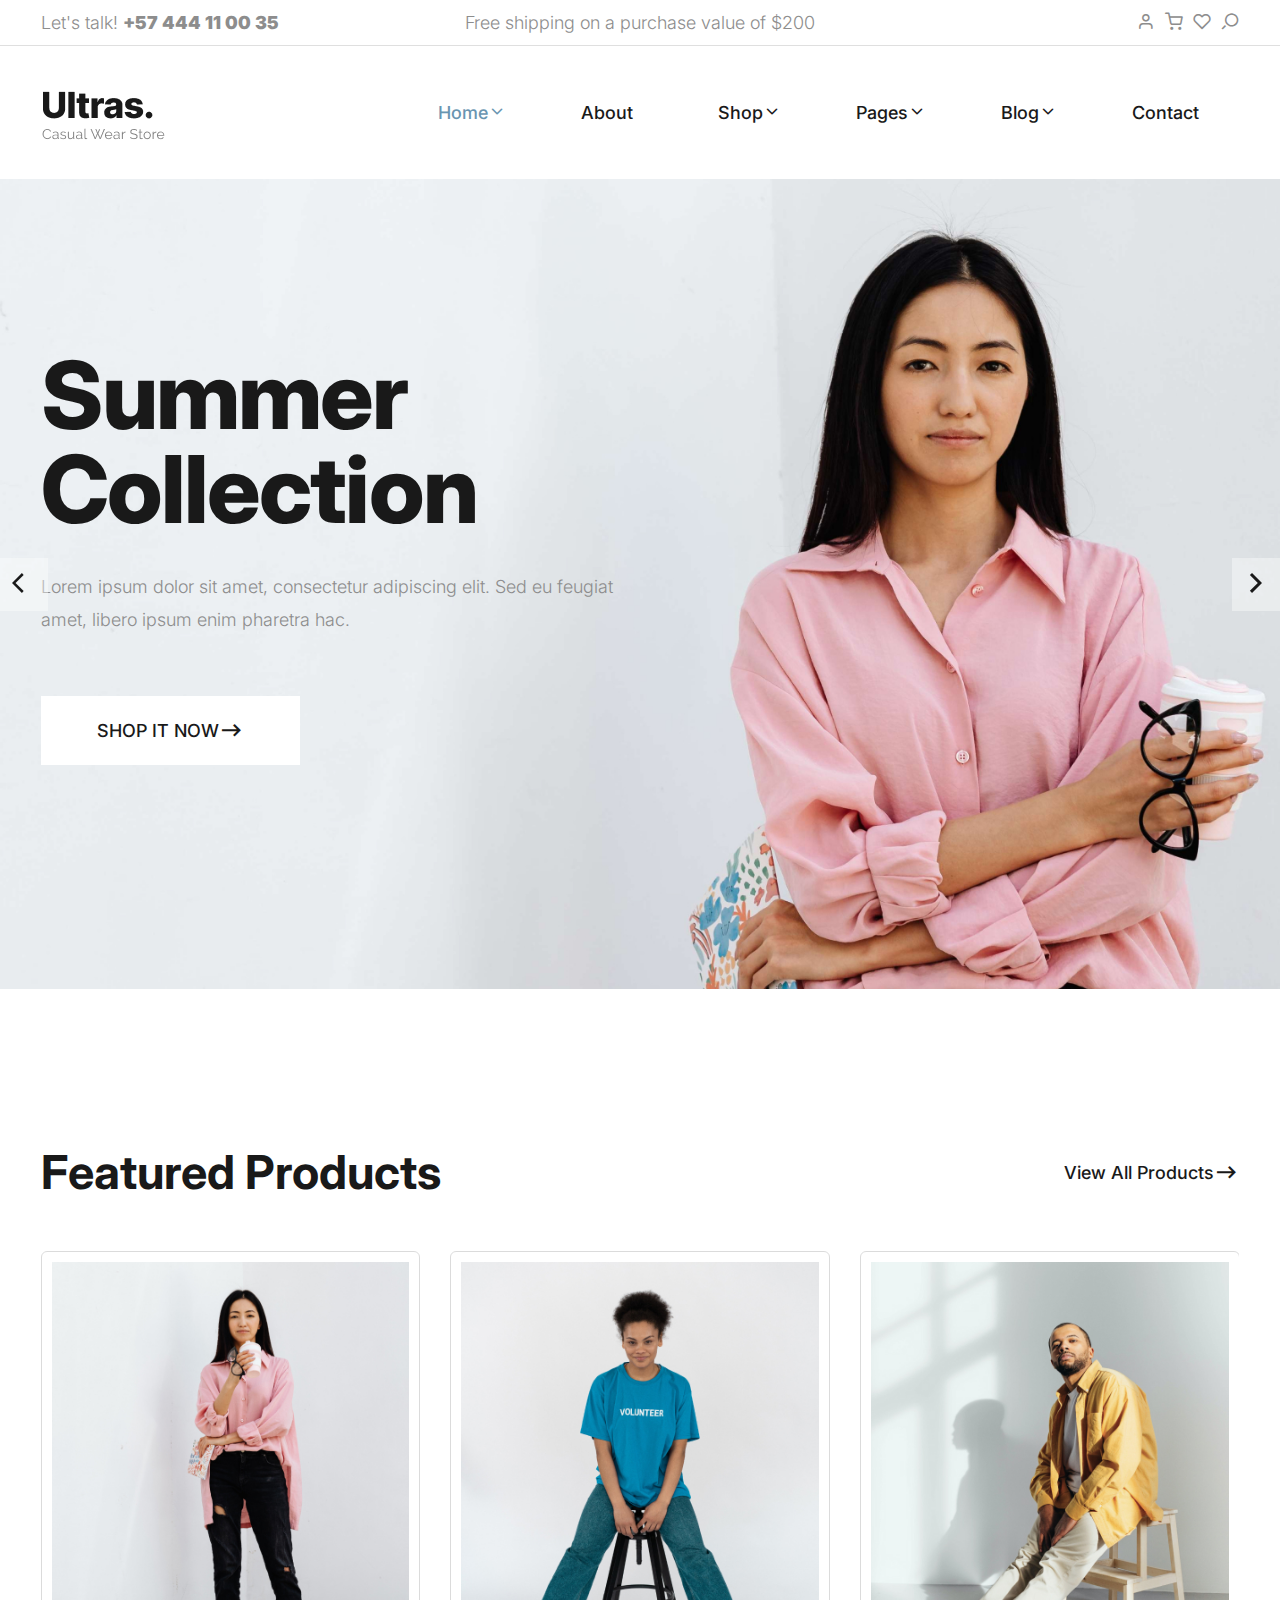
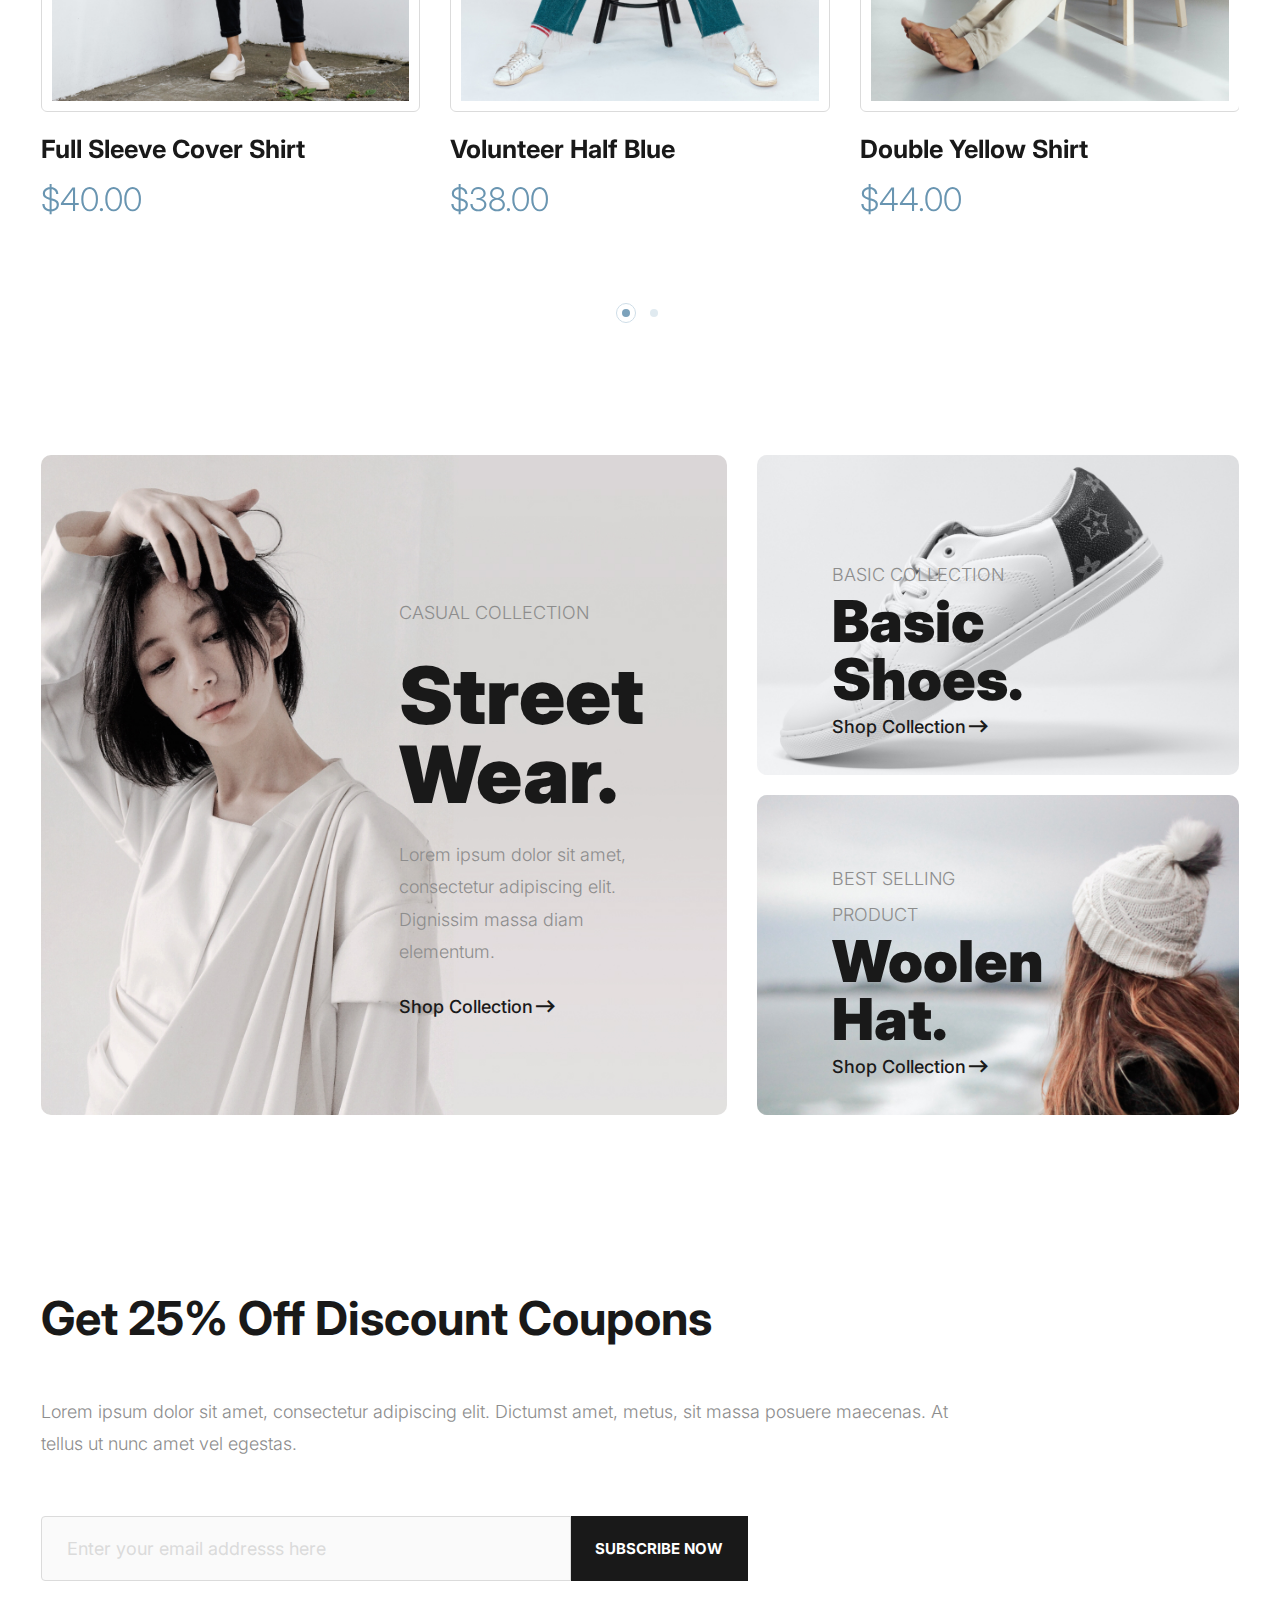
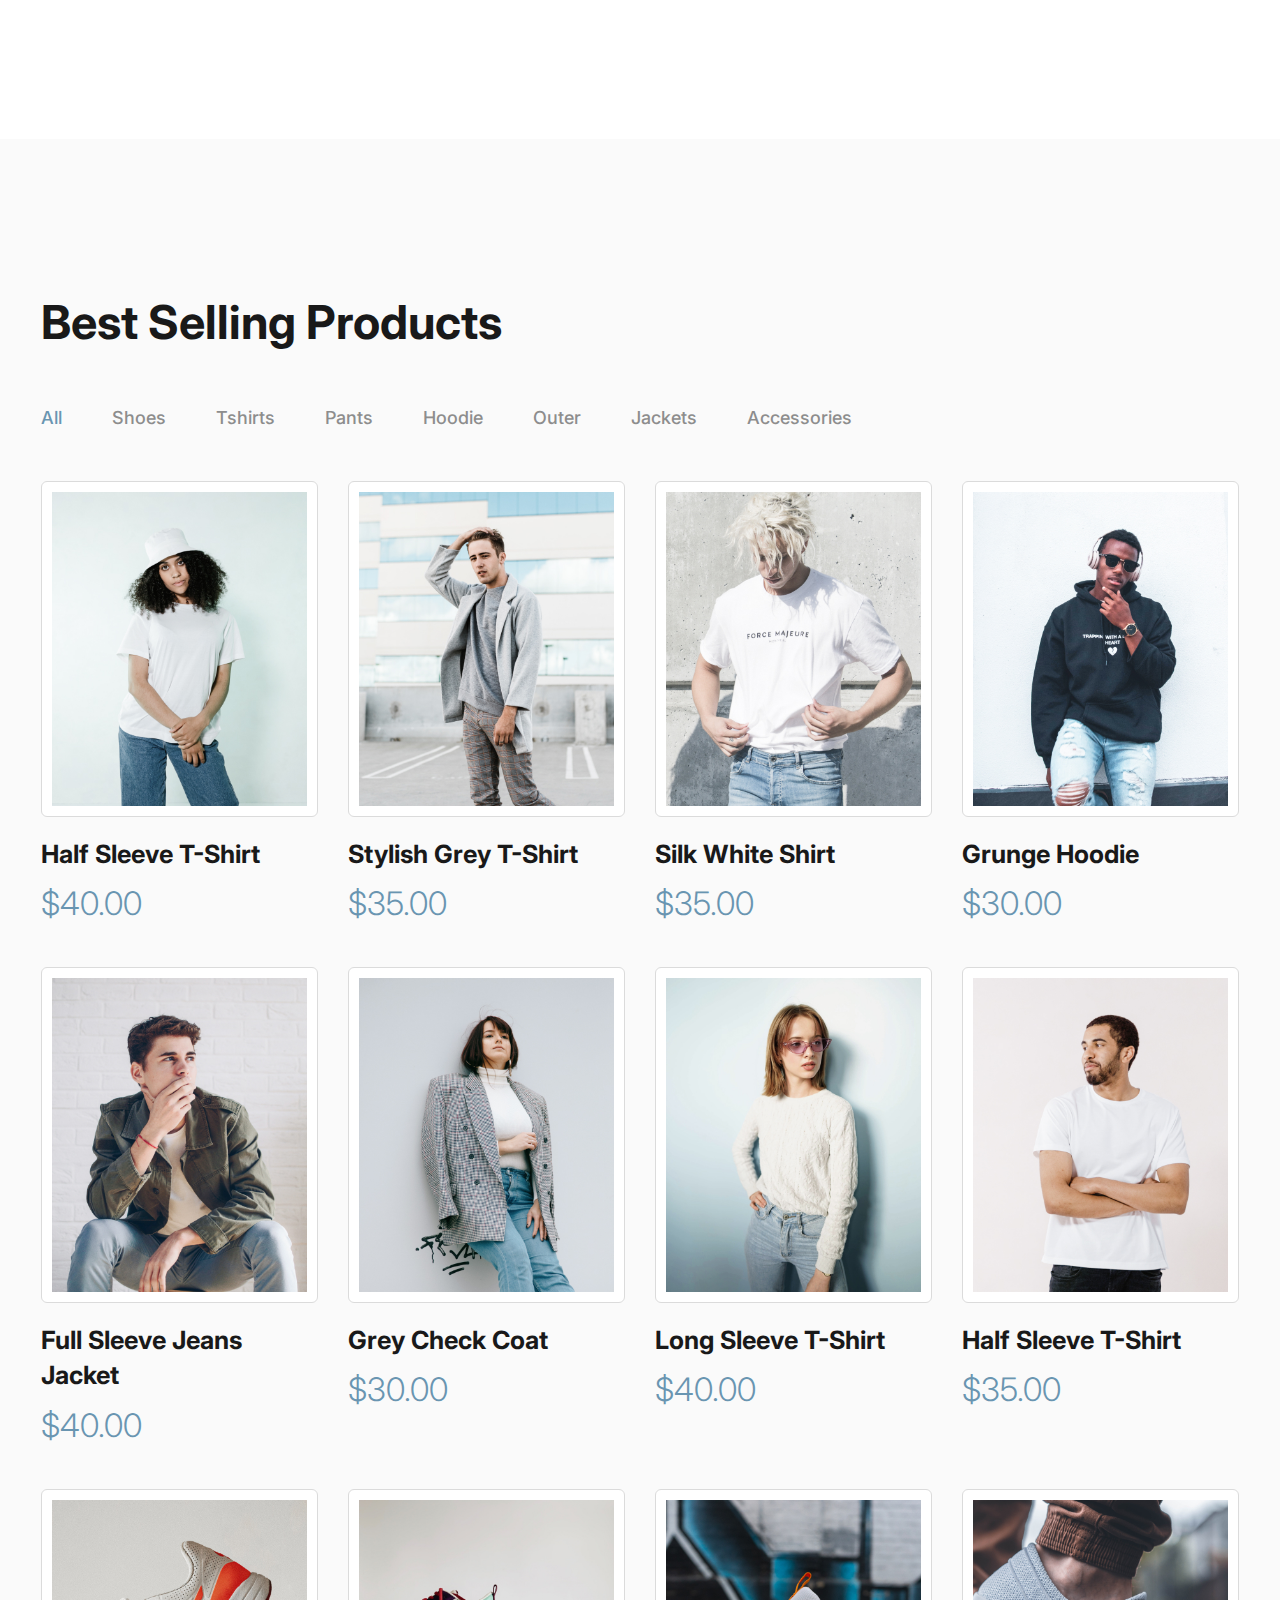
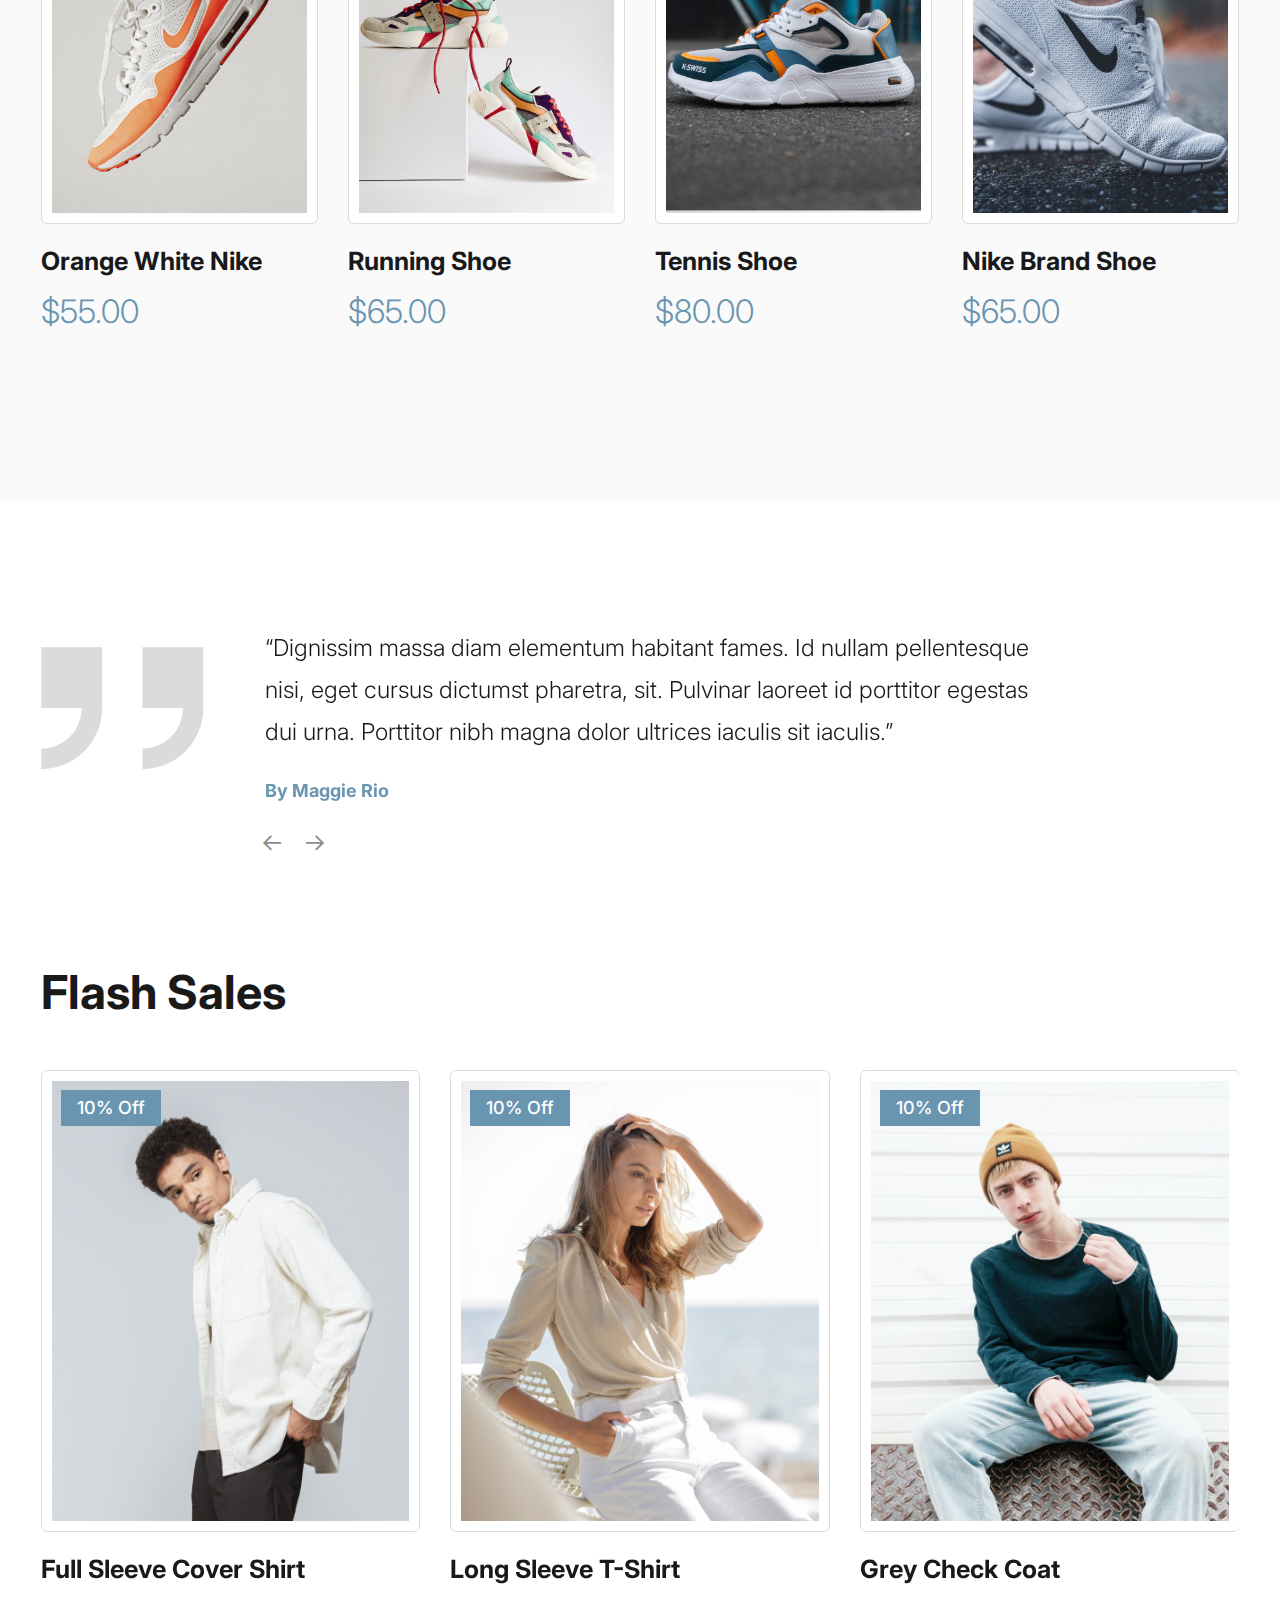
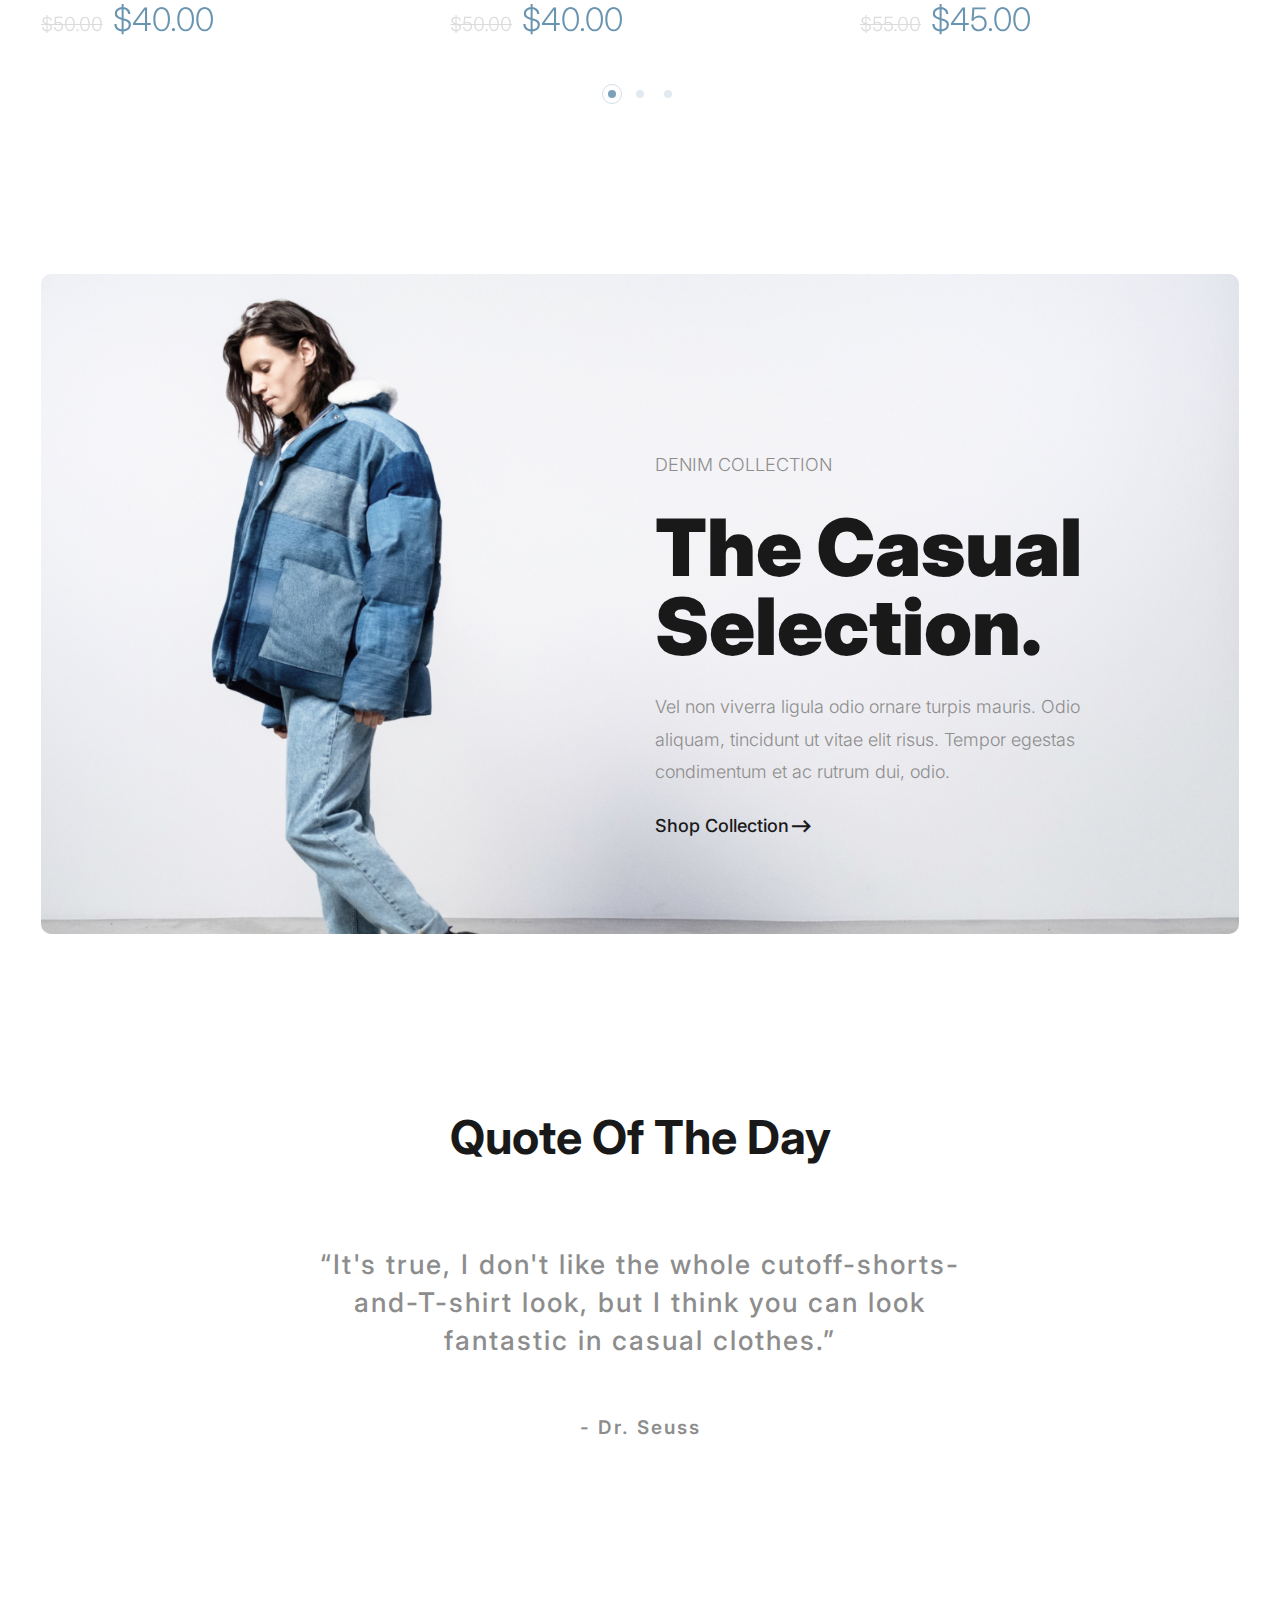
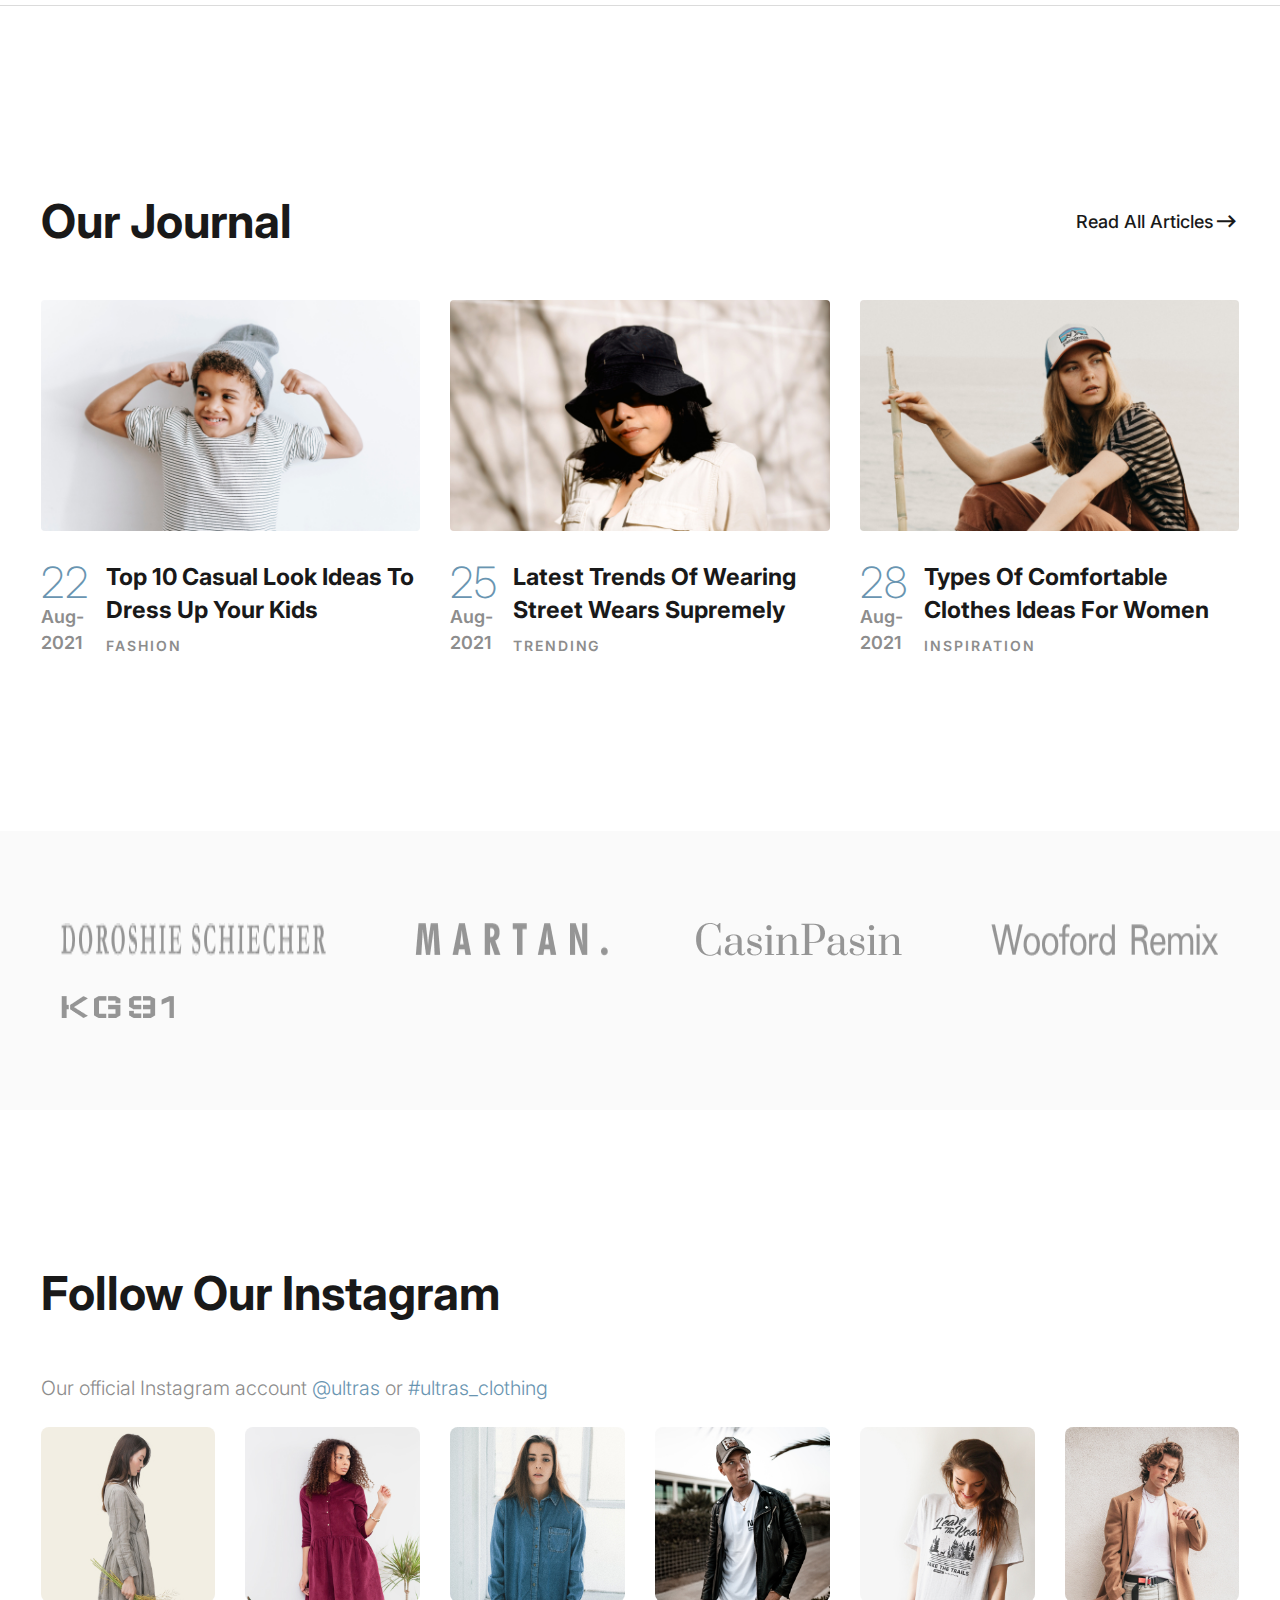
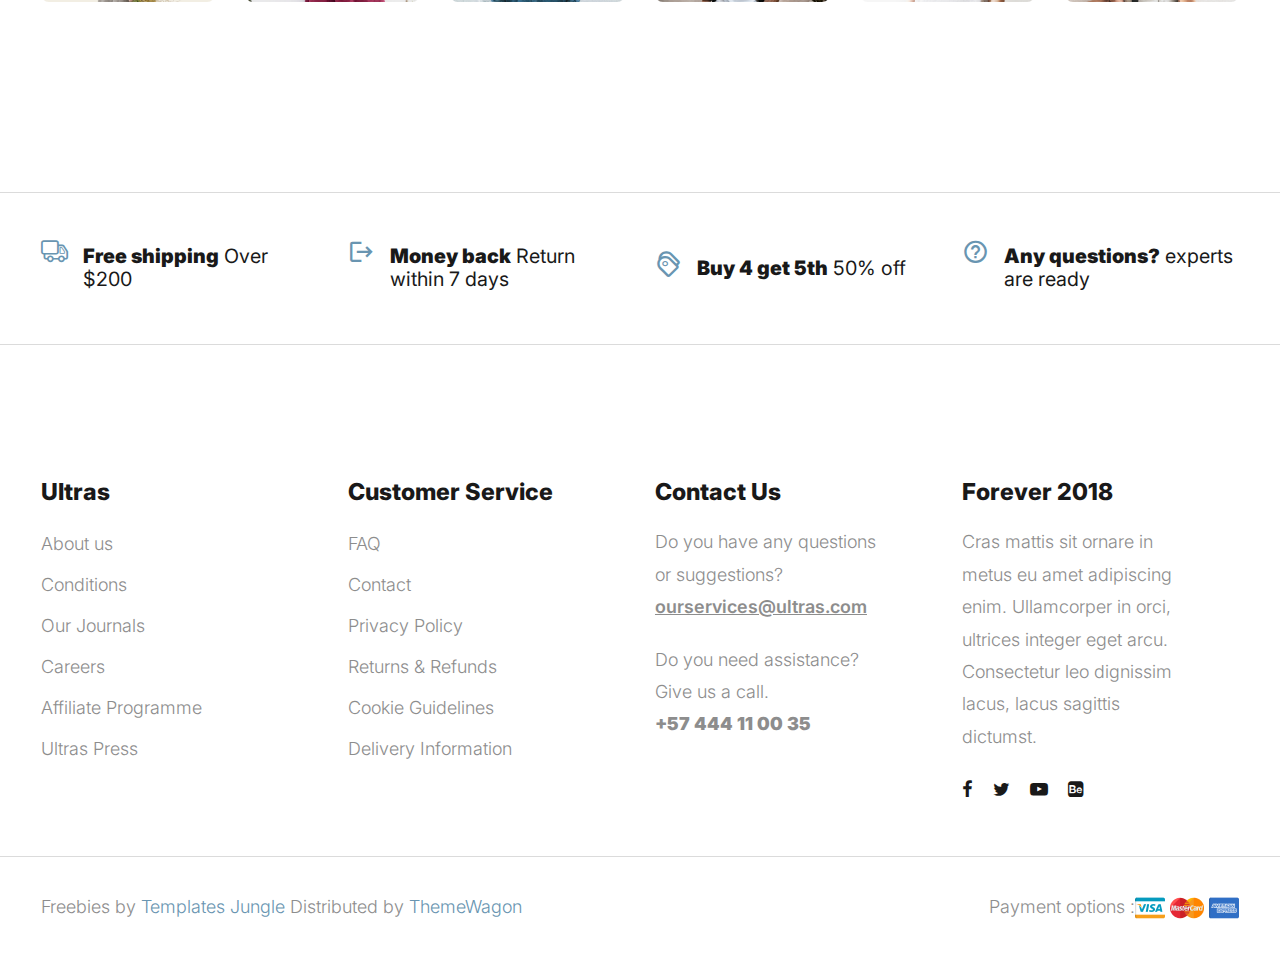
==== index.html @ 8cc61145 "initial repo" ====
<!DOCTYPE html>
<html lang="en">
  <head>
    <title>Ultras - Clothing Store eCommerce Store HTML Website Template</title>
    <meta charset="utf-8">
    <meta http-equiv="X-UA-Compatible" content="IE=edge">
    <meta name="viewport" content="width=device-width, initial-scale=1.0">
    <meta name="format-detection" content="telephone=no">
    <meta name="apple-mobile-web-app-capable" content="yes">
    <meta name="author" content="">
    <meta name="keywords" content="">
    <meta name="description" content="">
    <link rel="stylesheet" type="text/css" href="css/normalize.css">
    <link rel="stylesheet" type="text/css" href="icomoon/icomoon.css">
    <link rel="stylesheet" type="text/css" media="all" href="https://maxcdn.bootstrapcdn.com/font-awesome/4.7.0/css/font-awesome.min.css">
    <link rel="stylesheet" type="text/css" href="css/vendor.css">
    <link rel="stylesheet" type="text/css" href="style.css">
    <link rel="preconnect" href="https://fonts.googleapis.com">
    <link rel="preconnect" href="https://fonts.gstatic.com" crossorigin>
    <link href="https://fonts.googleapis.com/css2?family=Inter:wght@100;200;300;400;500;600;700;800;900&display=swap" rel="stylesheet">
    <!-- script
    ================================================== -->
    <script src="js/modernizr.js"></script>
  </head>
  <body>

    <div class="preloader-wrapper">
      <div class="preloader">
      </div>
    </div>

    <div class="search-popup">
      <div class="search-popup-container">

        <form role="search" method="get" class="search-form" action="">
          <input type="search" id="search-form" class="search-field" placeholder="Type and press enter" value="" name="s" />
          <button type="submit" class="search-submit"><a href="#"><i class="icon icon-search"></i></a></button>
        </form>

        <h5 class="cat-list-title">Browse Categories</h5>
        
        <ul class="cat-list">
          <li class="cat-list-item">
            <a href="shop.html" title="Men Jackets">Men Jackets</a>
          </li>
          <li class="cat-list-item">
            <a href="shop.html" title="Fashion">Fashion</a>
          </li>
          <li class="cat-list-item">
            <a href="shop.html" title="Casual Wears">Casual Wears</a>
          </li>
          <li class="cat-list-item">
            <a href="shop.html" title="Women">Women</a>
          </li>
          <li class="cat-list-item">
            <a href="shop.html" title="Trending">Trending</a>
          </li>
          <li class="cat-list-item">
            <a href="shop.html" title="Hoodie">Hoodie</a>
          </li>
          <li class="cat-list-item">
            <a href="shop.html" title="Kids">Kids</a>
          </li>
        </ul>
      </div>
    </div>
    <header id="header">
      <div id="header-wrap">
        <nav class="secondary-nav border-bottom">
          <div class="container">
            <div class="row d-flex align-items-center">
              <div class="col-md-4 header-contact">
                <p>Let's talk! <strong>+57 444 11 00 35</strong>
                </p>
              </div>
              <div class="col-md-4 shipping-purchase text-center">
                <p>Free shipping on a purchase value of $200</p>
              </div>
              <div class="col-md-4 col-sm-12 user-items">
                <ul class="d-flex justify-content-end list-unstyled">
                  <li>
                    <a href="login.html">
                      <i class="icon icon-user"></i>
                    </a>
                  </li>
                  <li>
                    <a href="cart.html">
                      <i class="icon icon-shopping-cart"></i>
                    </a>
                  </li>
                  <li>
                    <a href="wishlist.html">
                      <i class="icon icon-heart"></i>
                    </a>
                  </li>
                  <li class="user-items search-item pe-3">
                    <a href="#" class="search-button">
                      <i class="icon icon-search"></i>
                    </a>
                  </li>
                </ul>
              </div>
            </div>
          </div>
        </nav>
        <nav class="primary-nav padding-small">
          <div class="container">
            <div class="row d-flex align-items-center">
              <div class="col-lg-2 col-md-2">
                <div class="main-logo">
                  <a href="index.html">
                    <img src="images/main-logo.png" alt="logo">
                  </a>
                </div>
              </div>
              <div class="col-lg-10 col-md-10">
                <div class="navbar">

                  <div id="main-nav" class="stellarnav d-flex justify-content-end right">
                    <ul class="menu-list">

                      <li class="menu-item has-sub">
                        <a href="index.html" class="item-anchor active d-flex align-item-center" data-effect="Home">Home<i class="icon icon-chevron-down"></i></a>
                        <ul class="submenu">
                          <li><a href="index.html" class="item-anchor active">Home</a></li>
                          <li><a href="home2.html" class="item-anchor">Home v2<span class="text-primary"> (PRO)</span></a></li>
                        </ul>
                      </li>

                      <li><a href="about.html" class="item-anchor" data-effect="About">About</a></li>

                      <li class="menu-item has-sub">
                        <a href="shop.html" class="item-anchor d-flex align-item-center" data-effect="Shop">Shop<i class="icon icon-chevron-down"></i></a>
                        <ul class="submenu">
                          <li><a href="shop.html" class="item-anchor">Shop</a></li>
                          <li><a href="shop-slider.html" class="item-anchor">Shop slider<span class="text-primary"> (PRO)</span></a></li>
                          <li><a href="shop-grid.html" class="item-anchor">Shop grid<span class="text-primary"> (PRO)</span></a></li>
                          <li><a href="shop-list.html" class="item-anchor">Shop list<span class="text-primary"> (PRO)</span></a></li>
                          <li><a href="single-product.html" class="item-anchor">Single product<span class="text-primary"> (PRO)</span></a></li>
                          <li><a href="cart.html" class="item-anchor">Cart<span class="text-primary"> (PRO)</span></a></li>
                          <li><a href="wishlist.html" class="item-anchor">Wishlist<span class="text-primary"> (PRO)</span></a></li>
                          <li><a href="checkout.html" class="item-anchor">Checkout<span class="text-primary"> (PRO)</span></a></li>
                        </ul>
                      </li>

                      <li class="menu-item has-sub">
                        <a href="#" class="item-anchor d-flex align-item-center" data-effect="Pages">Pages<i class="icon icon-chevron-down"></i></a>
                        <ul class="submenu">
                          <li><a href="coming-soon.html" class="item-anchor">Coming soon<span class="text-primary"> (PRO)</span></a></li>
                          <li><a href="login.html" class="item-anchor">Login<span class="text-primary"> (PRO)</span></a></li>
                          <li><a href="faqs.html" class="item-anchor">FAQs<span class="text-primary"> (PRO)</span></a></li>
                          <li><a href="styles.html" class="item-anchor">Styles</a></li>
                          <li><a href="thank-you.html" class="item-anchor">Thankyou</a></li>
                          <li><a href="error.html" class="item-anchor">Error page<span class="text-primary"> (PRO)</span></a></li>
                        </ul>
                      </li>

                      <li class="menu-item has-sub">
                        <a href="blog.html" class="item-anchor d-flex align-item-center" data-effect="Blog">Blog<i class="icon icon-chevron-down"></i></a>
                        <ul class="submenu">
                          <li><a href="blog.html" class="item-anchor">Blog</a></li>
                          <li><a href="blog-sidebar.html" class="item-anchor">Blog with sidebar<span class="text-primary"> (PRO)</span></a></li>
                          <li><a href="blog-masonry.html" class="item-anchor">Blog masonry<span class="text-primary"> (PRO)</span></a></li>
                          <li><a href="single-post.html" class="item-anchor">Single post</a></li>
                        </ul>
                      </li>

                      <li><a href="contact.html" class="item-anchor" data-effect="Contact">Contact</a></li>

                    </ul>
                  </div>

                </div>
              </div>
            </div>
          </div>
        </nav>
      </div>
    </header>

    <section id="billboard" class="overflow-hidden">

      <button class="button-prev">
        <i class="icon icon-chevron-left"></i>
      </button>
      <button class="button-next">
        <i class="icon icon-chevron-right"></i>
      </button>
      <div class="swiper main-swiper">
        <div class="swiper-wrapper">
          <div class="swiper-slide" style="background-image: url('images/banner1.jpg');background-repeat: no-repeat;background-size: cover;background-position: center;">
            <div class="banner-content">
              <div class="container">
                <div class="row">
                  <div class="col-md-6">
                    <h2 class="banner-title">Summer Collection</h2>
                    <p>Lorem ipsum dolor sit amet, consectetur adipiscing elit. Sed eu feugiat amet, libero ipsum enim pharetra hac.</p>
                    <div class="btn-wrap">
                      <a href="shop.html" class="btn btn-light btn-medium d-flex align-items-center" tabindex="0">Shop it now <i class="icon icon-arrow-io"></i>
                      </a>
                    </div>
                  </div>
                </div>
              </div>
            </div>
          </div>
          <div class="swiper-slide" style="background-image: url('images/banner2.jpg');background-repeat: no-repeat;background-size: cover;background-position: center;">
            <div class="banner-content">
              <div class="container">
                <div class="row">
                  <div class="col-md-6">
                    <h2 class="banner-title">Casual Collection</h2>
                    <p>Lorem ipsum dolor sit amet, consectetur adipiscing elit. Sed eu feugiat amet, libero ipsum enim pharetra hac.</p>
                    <div class="btn-wrap">
                      <a href="shop.html" class="btn btn-light btn-light-arrow btn-medium d-flex align-items-center" tabindex="0">Shop it now <i class="icon icon-arrow-io"></i>
                      </a>
                    </div>
                  </div>
                </div>
              </div>
            </div>
          </div>
        </div>
      </div>
    </section>

    <section id="featured-products" class="product-store padding-large">
      <div class="container">
        <div class="section-header d-flex flex-wrap align-items-center justify-content-between">
          <h2 class="section-title">Featured Products</h2>            
          <div class="btn-wrap">
            <a href="shop.html" class="d-flex align-items-center">View all products <i class="icon icon icon-arrow-io"></i></a>
          </div>            
        </div>
        <div class="swiper product-swiper overflow-hidden">
          <div class="swiper-wrapper">
            <div class="swiper-slide">
              <div class="product-item">
                <div class="image-holder">
                  <img src="images/product-item1.jpg" alt="Books" class="product-image">
                </div>
                <div class="cart-concern">
                  <div class="cart-button d-flex justify-content-between align-items-center">
                    <button type="button" class="btn-wrap cart-link d-flex align-items-center">add to cart <i class="icon icon-arrow-io"></i>
                    </button>
                    <button type="button" class="view-btn tooltip
                        d-flex">
                      <i class="icon icon-screen-full"></i>
                      <span class="tooltip-text">Quick view</span>
                    </button>
                    <button type="button" class="wishlist-btn">
                      <i class="icon icon-heart"></i>
                    </button>
                  </div>
                </div>
                <div class="product-detail">
                  <h3 class="product-title">
                    <a href="single-product.html">Full sleeve cover shirt</a>
                  </h3>
                  <span class="item-price text-primary">$40.00</span>
                </div>
              </div>
            </div>
            <div class="swiper-slide">
              <div class="product-item">
                <div class="image-holder">
                  <img src="images/product-item2.jpg" alt="Books" class="product-image">
                </div>
                <div class="cart-concern">
                  <div class="cart-button d-flex justify-content-between align-items-center">
                    <button type="button" class="btn-wrap cart-link d-flex align-items-center">add to cart <i class="icon icon-arrow-io"></i>
                    </button>
                    <button type="button" class="view-btn tooltip
                        d-flex">
                      <i class="icon icon-screen-full"></i>
                      <span class="tooltip-text">Quick view</span>
                    </button>
                    <button type="button" class="wishlist-btn">
                      <i class="icon icon-heart"></i>
                    </button>
                  </div>
                </div>
                <div class="product-detail">
                  <h3 class="product-title">
                    <a href="single-product.html">Volunteer Half blue</a>
                  </h3>
                  <span class="item-price text-primary">$38.00</span>
                </div>
              </div>
            </div>
            <div class="swiper-slide">
              <div class="product-item">
                <div class="image-holder">
                  <img src="images/product-item3.jpg" alt="Books" class="product-image">
                </div>
                <div class="cart-concern">
                  <div class="cart-button d-flex justify-content-between align-items-center">
                    <button type="button" class="btn-wrap cart-link d-flex align-items-center">add to cart <i class="icon icon-arrow-io"></i>
                    </button>
                    <button type="button" class="view-btn tooltip
                        d-flex">
                      <i class="icon icon-screen-full"></i>
                      <span class="tooltip-text">Quick view</span>
                    </button>
                    <button type="button" class="wishlist-btn">
                      <i class="icon icon-heart"></i>
                    </button>
                  </div>
                </div>
                <div class="product-detail">
                  <h3 class="product-title">
                    <a href="single-product.html">Double yellow shirt</a>
                  </h3>
                  <span class="item-price text-primary">$44.00</span>
                </div>
              </div>
            </div>
            <div class="swiper-slide">
              <div class="product-item">
                <div class="image-holder">
                  <img src="images/product-item4.jpg" alt="Books" class="product-image">
                </div>
                <div class="cart-concern">
                  <div class="cart-button d-flex justify-content-between align-items-center">
                    <button type="button" class="btn-wrap cart-link d-flex align-items-center">add to cart <i class="icon icon-arrow-io"></i>
                    </button>
                    <button type="button" class="view-btn tooltip
                        d-flex">
                      <i class="icon icon-screen-full"></i>
                      <span class="tooltip-text">Quick view</span>
                    </button>
                    <button type="button" class="wishlist-btn">
                      <i class="icon icon-heart"></i>
                    </button>
                  </div>
                </div>
                <div class="product-detail">
                  <h3 class="product-title">
                    <a href="single-product.html">Long belly grey pant</a>
                  </h3>
                  <span class="item-price text-primary">$33.00</span>
                </div>
              </div>
            </div>
          </div>
        </div>
        <div class="swiper-pagination"></div>
      </div>
    </section>

    <section id="latest-collection">
      <div class="container">
        <div class="product-collection row">
          <div class="col-lg-7 col-md-12 left-content">
            <div class="collection-item">
              <div class="products-thumb">
                <img src="images/collection-item1.jpg" alt="collection item" class="large-image image-rounded">
              </div>
              <div class="col-lg-6 col-md-6 col-sm-6 product-entry">
                <div class="categories">casual collection</div>
                <h3 class="item-title">street wear.</h3>
                <p>Lorem ipsum dolor sit amet, consectetur adipiscing elit. Dignissim massa diam elementum.</p>
                <div class="btn-wrap">
                  <a href="shop.html" class="d-flex align-items-center">shop collection <i class="icon icon-arrow-io"></i>
                  </a>
                </div>
              </div>
            </div>
          </div>
          <div class="col-lg-5 col-md-12 right-content flex-wrap">
            <div class="collection-item top-item">
              <div class="products-thumb">
                <img src="images/collection-item2.jpg" alt="collection item" class="small-image image-rounded">
              </div>
              <div class="col-md-6 product-entry">
                <div class="categories">Basic Collection</div>
                <h3 class="item-title">Basic shoes.</h3>
                <div class="btn-wrap">
                  <a href="shop.html" class="d-flex align-items-center">shop collection <i class="icon icon-arrow-io"></i>
                  </a>
                </div>
              </div>
            </div>
            <div class="collection-item bottom-item">
              <div class="products-thumb">
                <img src="images/collection-item3.jpg" alt="collection item" class="small-image image-rounded">
              </div>
              <div class="col-md-6 product-entry">
                <div class="categories">Best Selling Product</div>
                <h3 class="item-title">woolen hat.</h3>
                <div class="btn-wrap">
                  <a href="shop.html" class="d-flex align-items-center">shop collection <i class="icon icon-arrow-io"></i>
                  </a>
                </div>
              </div>
            </div>
          </div>
        </div>
      </div>
    </section>

    <section id="subscribe" class="padding-large">
      <div class="container">
        <div class="row">
          <div class="block-text col-md-6">
            <div class="section-header">
              <h2 class="section-title">Get 25% off Discount Coupons</h2>
            </div>
            <p>Lorem ipsum dolor sit amet, consectetur adipiscing elit. Dictumst amet, metus, sit massa posuere maecenas. At tellus ut nunc amet vel egestas.</p>
          </div>
          <div class="subscribe-content col-md-6">
            <form id="form" class="d-flex justify-content-between">
              <input type="text" name="email" placeholder="Enter your email addresss here">
              <button class="btn btn-dark">Subscribe Now</button>
            </form>
          </div>
        </div>
      </div>
    </section>

    <section id="selling-products" class="product-store bg-light-grey padding-large">
      <div class="container">
        <div class="section-header">
          <h2 class="section-title">Best selling products</h2>
        </div>
        <ul class="tabs list-unstyled">
          <li data-tab-target="#all" class="active tab">All</li>
          <li data-tab-target="#shoes" class="tab">Shoes</li>
          <li data-tab-target="#tshirts" class="tab">Tshirts</li>
          <li data-tab-target="#pants" class="tab">Pants</li>
          <li data-tab-target="#hoodie" class="tab">Hoodie</li>
          <li data-tab-target="#outer" class="tab">Outer</li>
          <li data-tab-target="#jackets" class="tab">Jackets</li>
          <li data-tab-target="#accessories" class="tab">Accessories</li>
        </ul>
        <div class="tab-content">
          <div id="all" data-tab-content class="active">
            <div class="row d-flex flex-wrap">
              <div class="product-item col-lg-3 col-md-6 col-sm-6">
                <div class="image-holder">
                  <img src="images/selling-products1.jpg" alt="Books" class="product-image">
                </div>
                <div class="cart-concern">
                  <div class="cart-button d-flex justify-content-between align-items-center">
                    <button type="button" class="btn-wrap cart-link d-flex align-items-center">add to cart <i class="icon icon-arrow-io"></i>
                    </button>
                    <button type="button" class="view-btn tooltip
                        d-flex">
                      <i class="icon icon-screen-full"></i>
                      <span class="tooltip-text">Quick view</span>
                    </button>
                    <button type="button" class="wishlist-btn">
                      <i class="icon icon-heart"></i>
                    </button>
                  </div>
                </div>
                <div class="product-detail">
                  <h3 class="product-title">
                    <a href="single-product.html">Half sleeve T-shirt</a>
                  </h3>
                  <div class="item-price text-primary">$40.00</div>
                </div>
              </div>
              <div class="product-item col-lg-3 col-md-6 col-sm-6">
                <div class="image-holder">
                  <img src="images/selling-products2.jpg" alt="Books" class="product-image">
                </div>
                <div class="cart-concern">
                  <div class="cart-button d-flex justify-content-between align-items-center">
                    <button type="button" class="btn-wrap cart-link d-flex align-items-center">add to cart <i class="icon icon-arrow-io"></i>
                    </button>
                    <button type="button" class="view-btn tooltip
                        d-flex">
                      <i class="icon icon-screen-full"></i>
                      <span class="tooltip-text">Quick view</span>
                    </button>
                    <button type="button" class="wishlist-btn">
                      <i class="icon icon-heart"></i>
                    </button>
                  </div>
                </div>
                <div class="product-detail">
                  <h3 class="product-title">
                    <a href="single-product.html">Stylish Grey T-shirt</a>
                  </h3>
                  <div class="item-price text-primary">$35.00</div>
                </div>
              </div>
              <div class="product-item col-lg-3 col-md-6 col-sm-6">
                <div class="image-holder">
                  <img src="images/selling-products3.jpg" alt="Books" class="product-image">
                </div>
                <div class="cart-concern">
                  <div class="cart-button d-flex justify-content-between align-items-center">
                    <button type="button" class="btn-wrap cart-link d-flex align-items-center">add to cart <i class="icon icon-arrow-io"></i>
                    </button>
                    <button type="button" class="view-btn tooltip
                        d-flex">
                      <i class="icon icon-screen-full"></i>
                      <span class="tooltip-text">Quick view</span>
                    </button>
                    <button type="button" class="wishlist-btn">
                      <i class="icon icon-heart"></i>
                    </button>
                  </div>
                </div>
                <div class="product-detail">
                  <h3 class="product-title">
                    <a href="single-product.html">Silk White Shirt</a>
                  </h3>
                  <div class="item-price text-primary">$35.00</div>
                </div>
              </div>
              <div class="product-item col-lg-3 col-md-6 col-sm-6">
                <div class="image-holder">
                  <img src="images/selling-products4.jpg" alt="Books" class="product-image">
                </div>
                <div class="cart-concern">
                  <div class="cart-button d-flex justify-content-between align-items-center">
                    <button type="button" class="btn-wrap cart-link d-flex align-items-center">add to cart <i class="icon icon-arrow-io"></i>
                    </button>
                    <button type="button" class="view-btn tooltip
                        d-flex">
                      <i class="icon icon-screen-full"></i>
                      <span class="tooltip-text">Quick view</span>
                    </button>
                    <button type="button" class="wishlist-btn">
                      <i class="icon icon-heart"></i>
                    </button>
                  </div>
                </div>
                <div class="product-detail">
                  <h3 class="product-title">
                    <a href="single-product.html">Grunge Hoodie</a>
                  </h3>
                  <div class="item-price text-primary">$30.00</div>
                </div>
              </div>
              <div class="product-item col-lg-3 col-md-6 col-sm-6">
                <div class="image-holder">
                  <img src="images/selling-products5.jpg" alt="Books" class="product-image">
                </div>
                <div class="cart-concern">
                  <div class="cart-button d-flex justify-content-between align-items-center">
                    <button type="button" class="btn-wrap cart-link d-flex align-items-center">add to cart <i class="icon icon-arrow-io"></i>
                    </button>
                    <button type="button" class="view-btn tooltip
                        d-flex">
                      <i class="icon icon-screen-full"></i>
                      <span class="tooltip-text">Quick view</span>
                    </button>
                    <button type="button" class="wishlist-btn">
                      <i class="icon icon-heart"></i>
                    </button>
                  </div>
                </div>
                <div class="product-detail">
                  <h3 class="product-title">
                    <a href="single-product.html">Full sleeve Jeans jacket</a>
                  </h3>
                  <div class="item-price text-primary">$40.00</div>
                </div>
              </div>
              <div class="product-item col-lg-3 col-md-6 col-sm-6">
                <div class="image-holder">
                  <img src="images/selling-products6.jpg" alt="Books" class="product-image">
                </div>
                <div class="cart-concern">
                  <div class="cart-button d-flex justify-content-between align-items-center">
                    <button type="button" class="btn-wrap cart-link d-flex align-items-center">add to cart <i class="icon icon-arrow-io"></i>
                    </button>
                    <button type="button" class="view-btn tooltip
                        d-flex">
                      <i class="icon icon-screen-full"></i>
                      <span class="tooltip-text">Quick view</span>
                    </button>
                    <button type="button" class="wishlist-btn">
                      <i class="icon icon-heart"></i>
                    </button>
                  </div>
                </div>
                <div class="product-detail">
                  <h3 class="product-title">
                    <a href="single-product.html">Grey Check Coat</a>
                  </h3>
                  <div class="item-price text-primary">$30.00</div>
                </div>
              </div>
              <div class="product-item col-lg-3 col-md-6 col-sm-6">
                <div class="image-holder">
                  <img src="images/selling-products7.jpg" alt="Books" class="product-image">
                </div>
                <div class="cart-concern">
                  <div class="cart-button d-flex justify-content-between align-items-center">
                    <button type="button" class="btn-wrap cart-link d-flex align-items-center">add to cart <i class="icon icon-arrow-io"></i>
                    </button>
                    <button type="button" class="view-btn tooltip
                        d-flex">
                      <i class="icon icon-screen-full"></i>
                      <span class="tooltip-text">Quick view</span>
                    </button>
                    <button type="button" class="wishlist-btn">
                      <i class="icon icon-heart"></i>
                    </button>
                  </div>
                </div>
                <div class="product-detail">
                  <h3 class="product-title">
                    <a href="single-product.html">Long Sleeve T-shirt</a>
                  </h3>
                  <div class="item-price text-primary">$40.00</div>
                </div>
              </div>
              <div class="product-item col-lg-3 col-md-6 col-sm-6">
                <div class="image-holder">
                  <img src="images/selling-products8.jpg" alt="Books" class="product-image">
                </div>
                <div class="cart-concern">
                  <div class="cart-button d-flex justify-content-between align-items-center">
                    <button type="button" class="btn-wrap cart-link d-flex align-items-center">add to cart <i class="icon icon-arrow-io"></i>
                    </button>
                    <button type="button" class="view-btn tooltip
                        d-flex">
                      <i class="icon icon-screen-full"></i>
                      <span class="tooltip-text">Quick view</span>
                    </button>
                    <button type="button" class="wishlist-btn">
                      <i class="icon icon-heart"></i>
                    </button>
                  </div>
                </div>
                <div class="product-detail">
                  <h3 class="product-title">
                    <a href="single-product.html">Half Sleeve T-shirt</a>
                  </h3>
                  <div class="item-price text-primary">$35.00</div>
                </div>
              </div>
              <div class="product-item col-lg-3 col-md-6 col-sm-6">
                <div class="image-holder">
                  <img src="images/selling-products13.jpg" alt="Books" class="product-image">
                </div>
                <div class="cart-concern">
                  <div class="cart-button d-flex justify-content-between align-items-center">
                    <button type="button" class="btn-wrap cart-link d-flex align-items-center">add to cart <i class="icon icon-arrow-io"></i>
                    </button>
                    <button type="button" class="view-btn tooltip
                        d-flex">
                      <i class="icon icon-screen-full"></i>
                      <span class="tooltip-text">Quick view</span>
                    </button>
                    <button type="button" class="wishlist-btn">
                      <i class="icon icon-heart"></i>
                    </button>
                  </div>
                </div>
                <div class="product-detail">
                  <h3 class="product-title">
                    <a href="single-product.html">Orange white Nike</a>
                  </h3>
                  <div class="item-price text-primary">$55.00</div>
                </div>
              </div>
              <div class="product-item col-lg-3 col-md-6 col-sm-6">
                <div class="image-holder">
                  <img src="images/selling-products14.jpg" alt="Books" class="product-image">
                </div>
                <div class="cart-concern">
                  <div class="cart-button d-flex justify-content-between align-items-center">
                    <button type="button" class="btn-wrap cart-link d-flex align-items-center">add to cart <i class="icon icon-arrow-io"></i>
                    </button>
                    <button type="button" class="view-btn tooltip
                        d-flex">
                      <i class="icon icon-screen-full"></i>
                      <span class="tooltip-text">Quick view</span>
                    </button>
                    <button type="button" class="wishlist-btn">
                      <i class="icon icon-heart"></i>
                    </button>
                  </div>
                </div>
                <div class="product-detail">
                  <h3 class="product-title">
                    <a href="single-product.html">Running Shoe</a>
                  </h3>
                  <div class="item-price text-primary">$65.00</div>
                </div>
              </div>
              <div class="product-item col-lg-3 col-md-6 col-sm-6">
                <div class="image-holder">
                  <img src="images/selling-products15.jpg" alt="Books" class="product-image">
                </div>
                <div class="cart-concern">
                  <div class="cart-button d-flex justify-content-between align-items-center">
                    <button type="button" class="btn-wrap cart-link d-flex align-items-center">add to cart <i class="icon icon-arrow-io"></i>
                    </button>
                    <button type="button" class="view-btn tooltip
                        d-flex">
                      <i class="icon icon-screen-full"></i>
                      <span class="tooltip-text">Quick view</span>
                    </button>
                    <button type="button" class="wishlist-btn">
                      <i class="icon icon-heart"></i>
                    </button>
                  </div>
                </div>
                <div class="product-detail">
                  <h3 class="product-title">
                    <a href="single-product.html">Tennis Shoe</a>
                  </h3>
                  <div class="item-price text-primary">$80.00</div>
                </div>
              </div>
              <div class="product-item col-lg-3 col-md-6 col-sm-6">
                <div class="image-holder">
                  <img src="images/selling-products16.jpg" alt="Books" class="product-image">
                </div>
                <div class="cart-concern">
                  <div class="cart-button d-flex justify-content-between align-items-center">
                    <button type="button" class="btn-wrap cart-link d-flex align-items-center">add to cart <i class="icon icon-arrow-io"></i>
                    </button>
                    <button type="button" class="view-btn tooltip
                        d-flex">
                      <i class="icon icon-screen-full"></i>
                      <span class="tooltip-text">Quick view</span>
                    </button>
                    <button type="button" class="wishlist-btn">
                      <i class="icon icon-heart"></i>
                    </button>
                  </div>
                </div>
                <div class="product-detail">
                  <h3 class="product-title">
                    <a href="single-product.html">Nike Brand Shoe</a>
                  </h3>
                  <div class="item-price text-primary">$65.00</div>
                </div>
              </div>
            </div>
          </div>
          <div id="shoes" data-tab-content>
            <div class="row d-flex flex-wrap">
              <div class="product-item col-lg-3 col-md-6 col-sm-6">
                <div class="image-holder">
                  <img src="images/selling-products13.jpg" alt="Books" class="product-image">
                </div>
                <div class="cart-concern">
                  <div class="cart-button d-flex justify-content-between align-items-center">
                    <button type="button" class="btn-wrap cart-link d-flex align-items-center">add to cart <i class="icon icon-arrow-io"></i>
                    </button>
                    <button type="button" class="view-btn tooltip
                        d-flex">
                      <i class="icon icon-screen-full"></i>
                      <span class="tooltip-text">Quick view</span>
                    </button>
                    <button type="button" class="wishlist-btn">
                      <i class="icon icon-heart"></i>
                    </button>
                  </div>
                </div>
                <div class="product-detail">
                  <h3 class="product-title">
                    <a href="single-product.html">Orange white Nike</a>
                  </h3>
                  <div class="item-price text-primary">$55.00</div>
                </div>
              </div>
              <div class="product-item col-lg-3 col-md-6 col-sm-6">
                <div class="image-holder">
                  <img src="images/selling-products14.jpg" alt="Books" class="product-image">
                </div>
                <div class="cart-concern">
                  <div class="cart-button d-flex justify-content-between align-items-center">
                    <button type="button" class="btn-wrap cart-link d-flex align-items-center">add to cart <i class="icon icon-arrow-io"></i>
                    </button>
                    <button type="button" class="view-btn tooltip
                        d-flex">
                      <i class="icon icon-screen-full"></i>
                      <span class="tooltip-text">Quick view</span>
                    </button>
                    <button type="button" class="wishlist-btn">
                      <i class="icon icon-heart"></i>
                    </button>
                  </div>
                </div>
                <div class="product-detail">
                  <h3 class="product-title">
                    <a href="single-product.html">Running Shoe</a>
                  </h3>
                  <div class="item-price text-primary">$65.00</div>
                </div>
              </div>
              <div class="product-item col-lg-3 col-md-6 col-sm-6">
                <div class="image-holder">
                  <img src="images/selling-products15.jpg" alt="Books" class="product-image">
                </div>
                <div class="cart-concern">
                  <div class="cart-button d-flex justify-content-between align-items-center">
                    <button type="button" class="btn-wrap cart-link d-flex align-items-center">add to cart <i class="icon icon-arrow-io"></i>
                    </button>
                    <button type="button" class="view-btn tooltip
                        d-flex">
                      <i class="icon icon-screen-full"></i>
                      <span class="tooltip-text">Quick view</span>
                    </button>
                    <button type="button" class="wishlist-btn">
                      <i class="icon icon-heart"></i>
                    </button>
                  </div>
                </div>
                <div class="product-detail">
                  <h3 class="product-title">
                    <a href="single-product.html">Tennis Shoe</a>
                  </h3>
                  <div class="item-price text-primary">$80.00</div>
                </div>
              </div>
              <div class="product-item col-lg-3 col-md-6 col-sm-6">
                <div class="image-holder">
                  <img src="images/selling-products16.jpg" alt="Books" class="product-image">
                </div>
                <div class="cart-concern">
                  <div class="cart-button d-flex justify-content-between align-items-center">
                    <button type="button" class="btn-wrap cart-link d-flex align-items-center">add to cart <i class="icon icon-arrow-io"></i>
                    </button>
                    <button type="button" class="view-btn tooltip
                        d-flex">
                      <i class="icon icon-screen-full"></i>
                      <span class="tooltip-text">Quick view</span>
                    </button>
                    <button type="button" class="wishlist-btn">
                      <i class="icon icon-heart"></i>
                    </button>
                  </div>
                </div>
                <div class="product-detail">
                  <h3 class="product-title">
                    <a href="single-product.html">Nike Brand Shoe</a>
                  </h3>
                  <div class="item-price text-primary">$65.00</div>
                </div>
              </div>
            </div>
          </div>
          <div id="tshirts" data-tab-content>
            <div class="row d-flex flex-wrap">
              <div class="product-item col-lg-3 col-md-6 col-sm-6">
                <div class="image-holder">
                  <img src="images/selling-products3.jpg" alt="Books" class="product-image">
                </div>
                <div class="cart-concern">
                  <div class="cart-button d-flex justify-content-between align-items-center">
                    <button type="button" class="btn-wrap cart-link d-flex align-items-center">add to cart <i class="icon icon-arrow-io"></i>
                    </button>
                    <button type="button" class="view-btn tooltip
                        d-flex">
                      <i class="icon icon-screen-full"></i>
                      <span class="tooltip-text">Quick view</span>
                    </button>
                    <button type="button" class="wishlist-btn">
                      <i class="icon icon-heart"></i>
                    </button>
                  </div>
                </div>
                <div class="product-detail">
                  <h3 class="product-title">
                    <a href="single-product.html">Silk White Shirt</a>
                  </h3>
                  <div class="item-price text-primary">$35.00</div>
                </div>
              </div>
              <div class="product-item col-lg-3 col-md-6 col-sm-6">
                <div class="image-holder">
                  <img src="images/selling-products8.jpg" alt="Books" class="product-image">
                </div>
                <div class="cart-concern">
                  <div class="cart-button d-flex justify-content-between align-items-center">
                    <button type="button" class="btn-wrap cart-link d-flex align-items-center">add to cart <i class="icon icon-arrow-io"></i>
                    </button>
                    <button type="button" class="view-btn tooltip
                        d-flex">
                      <i class="icon icon-screen-full"></i>
                      <span class="tooltip-text">Quick view</span>
                    </button>
                    <button type="button" class="wishlist-btn">
                      <i class="icon icon-heart"></i>
                    </button>
                  </div>
                </div>
                <div class="product-detail">
                  <h3 class="product-title">
                    <a href="single-product.html">White Half T-shirt</a>
                  </h3>
                  <div class="item-price text-primary">$30.00</div>
                </div>
              </div>
              <div class="product-item col-lg-3 col-md-6 col-sm-6">
                <div class="image-holder">
                  <img src="images/selling-products5.jpg" alt="Books" class="product-image">
                </div>
                <div class="cart-concern">
                  <div class="cart-button d-flex justify-content-between align-items-center">
                    <button type="button" class="btn-wrap cart-link d-flex align-items-center">add to cart <i class="icon icon-arrow-io"></i>
                    </button>
                    <button type="button" class="view-btn tooltip
                        d-flex">
                      <i class="icon icon-screen-full"></i>
                      <span class="tooltip-text">Quick view</span>
                    </button>
                    <button type="button" class="wishlist-btn">
                      <i class="icon icon-heart"></i>
                    </button>
                  </div>
                </div>
                <div class="product-detail">
                  <h3 class="product-title">
                    <a href="single-product.html">Ghee Half T-shirt</a>
                  </h3>
                  <div class="item-price text-primary">$40.00</div>
                </div>
              </div>
              <div class="product-item col-lg-3 col-md-6 col-sm-6">
                <div class="image-holder">
                  <img src="images/selling-products7.jpg" alt="Books" class="product-image">
                </div>
                <div class="cart-concern">
                  <div class="cart-button d-flex justify-content-between align-items-center">
                    <button type="button" class="btn-wrap cart-link d-flex align-items-center">add to cart <i class="icon icon-arrow-io"></i>
                    </button>
                    <button type="button" class="view-btn tooltip
                        d-flex">
                      <i class="icon icon-screen-full"></i>
                      <span class="tooltip-text">Quick view</span>
                    </button>
                    <button type="button" class="wishlist-btn">
                      <i class="icon icon-heart"></i>
                    </button>
                  </div>
                </div>
                <div class="product-detail">
                  <h3 class="product-title">
                    <a href="single-product.html">Long Sleeve T-shirt</a>
                  </h3>
                  <div class="item-price text-primary">$40.00</div>
                </div>
              </div>
            </div>
          </div>
          <div id="pants" data-tab-content>
            <div class="row d-flex flex-wrap">
              <div class="product-item col-lg-3 col-md-6 col-sm-6">
                <div class="image-holder">
                  <img src="images/selling-products1.jpg" alt="Books" class="product-image">
                </div>
                <div class="cart-concern">
                  <div class="cart-button d-flex justify-content-between align-items-center">
                    <button type="button" class="btn-wrap cart-link d-flex align-items-center">add to cart <i class="icon icon-arrow-io"></i>
                    </button>
                    <button type="button" class="view-btn tooltip
                        d-flex">
                      <i class="icon icon-screen-full"></i>
                      <span class="tooltip-text">Quick view</span>
                    </button>
                    <button type="button" class="wishlist-btn">
                      <i class="icon icon-heart"></i>
                    </button>
                  </div>
                </div>
                <div class="product-detail">
                  <h3 class="product-title">
                    <a href="single-product.html">Half sleeve T-shirt</a>
                  </h3>
                  <div class="item-price text-primary">$40.00</div>
                </div>
              </div>
              <div class="product-item col-lg-3 col-md-6 col-sm-6">
                <div class="image-holder">
                  <img src="images/selling-products4.jpg" alt="Books" class="product-image">
                </div>
                <div class="cart-concern">
                  <div class="cart-button d-flex justify-content-between align-items-center">
                    <button type="button" class="btn-wrap cart-link d-flex align-items-center">add to cart <i class="icon icon-arrow-io"></i>
                    </button>
                    <button type="button" class="view-btn tooltip
                        d-flex">
                      <i class="icon icon-screen-full"></i>
                      <span class="tooltip-text">Quick view</span>
                    </button>
                    <button type="button" class="wishlist-btn">
                      <i class="icon icon-heart"></i>
                    </button>
                  </div>
                </div>
                <div class="product-detail">
                  <h3 class="product-title">
                    <a href="single-product.html">Grunge Hoodie</a>
                  </h3>
                  <div class="item-price text-primary">$30.00</div>
                </div>
              </div>
              <div class="product-item col-lg-3 col-md-6 col-sm-6">
                <div class="image-holder">
                  <img src="images/selling-products7.jpg" alt="Books" class="product-image">
                </div>
                <div class="cart-concern">
                  <div class="cart-button d-flex justify-content-between align-items-center">
                    <button type="button" class="btn-wrap cart-link d-flex align-items-center">add to cart <i class="icon icon-arrow-io"></i>
                    </button>
                    <button type="button" class="view-btn tooltip
                        d-flex">
                      <i class="icon icon-screen-full"></i>
                      <span class="tooltip-text">Quick view</span>
                    </button>
                    <button type="button" class="wishlist-btn">
                      <i class="icon icon-heart"></i>
                    </button>
                  </div>
                </div>
                <div class="product-detail">
                  <h3 class="product-title">
                    <a href="single-product.html">Long Sleeve T-shirt</a>
                  </h3>
                  <div class="item-price text-primary">$40.00</div>
                </div>
              </div>
              <div class="product-item col-lg-3 col-md-6 col-sm-6">
                <div class="image-holder">
                  <img src="images/selling-products2.jpg" alt="Books" class="product-image">
                </div>
                <div class="cart-concern">
                  <div class="cart-button d-flex justify-content-between align-items-center">
                    <button type="button" class="btn-wrap cart-link d-flex align-items-center">add to cart <i class="icon icon-arrow-io"></i>
                    </button>
                    <button type="button" class="view-btn tooltip
                        d-flex">
                      <i class="icon icon-screen-full"></i>
                      <span class="tooltip-text">Quick view</span>
                    </button>
                    <button type="button" class="wishlist-btn">
                      <i class="icon icon-heart"></i>
                    </button>
                  </div>
                </div>
                <div class="product-detail">
                  <h3 class="product-title">
                    <a href="single-product.html">Stylish Grey Pant</a>
                  </h3>
                  <div class="item-price text-primary">$40.00</div>
                </div>
              </div>
            </div>
          </div>
          <div id="hoodie" data-tab-content>
            <div class="row d-flex flex-wrap">
              <div class="product-item col-lg-3 col-md-6 col-sm-6">
                <div class="image-holder">
                  <img src="images/selling-products17.jpg" alt="Books" class="product-image">
                </div>
                <div class="cart-concern">
                  <div class="cart-button d-flex justify-content-between align-items-center">
                    <button type="button" class="btn-wrap cart-link d-flex align-items-center">add to cart <i class="icon icon-arrow-io"></i>
                    </button>
                    <button type="button" class="view-btn tooltip
                        d-flex">
                      <i class="icon icon-screen-full"></i>
                      <span class="tooltip-text">Quick view</span>
                    </button>
                    <button type="button" class="wishlist-btn">
                      <i class="icon icon-heart"></i>
                    </button>
                  </div>
                </div>
                <div class="product-detail">
                  <h3 class="product-title">
                    <a href="single-product.html">White Hoodie</a>
                  </h3>
                  <div class="item-price text-primary">$40.00</div>
                </div>
              </div>
              <div class="product-item col-lg-3 col-md-6 col-sm-6">
                <div class="image-holder">
                  <img src="images/selling-products4.jpg" alt="Books" class="product-image">
                </div>
                <div class="cart-concern">
                  <div class="cart-button d-flex justify-content-between align-items-center">
                    <button type="button" class="btn-wrap cart-link d-flex align-items-center">add to cart <i class="icon icon-arrow-io"></i>
                    </button>
                    <button type="button" class="view-btn tooltip
                        d-flex">
                      <i class="icon icon-screen-full"></i>
                      <span class="tooltip-text">Quick view</span>
                    </button>
                    <button type="button" class="wishlist-btn">
                      <i class="icon icon-heart"></i>
                    </button>
                  </div>
                </div>
                <div class="product-detail">
                  <h3 class="product-title">
                    <a href="single-product.html">Navy Blue Hoodie</a>
                  </h3>
                  <div class="item-price text-primary">$45.00</div>
                </div>
              </div>
              <div class="product-item col-lg-3 col-md-6 col-sm-6">
                <div class="image-holder">
                  <img src="images/selling-products18.jpg" alt="Books" class="product-image">
                </div>
                <div class="cart-concern">
                  <div class="cart-button d-flex justify-content-between align-items-center">
                    <button type="button" class="btn-wrap cart-link d-flex align-items-center">add to cart <i class="icon icon-arrow-io"></i>
                    </button>
                    <button type="button" class="view-btn tooltip
                        d-flex">
                      <i class="icon icon-screen-full"></i>
                      <span class="tooltip-text">Quick view</span>
                    </button>
                    <button type="button" class="wishlist-btn">
                      <i class="icon icon-heart"></i>
                    </button>
                  </div>
                </div>
                <div class="product-detail">
                  <h3 class="product-title">
                    <a href="single-product.html">Dark Green Hoodie</a>
                  </h3>
                  <div class="item-price text-primary">$35.00</div>
                </div>
              </div>
            </div>
          </div>
          <div id="outer" data-tab-content>
            <div class="row d-flex flex-wrap">
              <div class="product-item col-lg-3 col-md-6 col-sm-6">
                <div class="image-holder">
                  <img src="images/selling-products3.jpg" alt="Books" class="product-image">
                </div>
                <div class="cart-concern">
                  <div class="cart-button d-flex justify-content-between align-items-center">
                    <button type="button" class="btn-wrap cart-link d-flex align-items-center">add to cart <i class="icon icon-arrow-io"></i>
                    </button>
                    <button type="button" class="view-btn tooltip
                        d-flex">
                      <i class="icon icon-screen-full"></i>
                      <span class="tooltip-text">Quick view</span>
                    </button>
                    <button type="button" class="wishlist-btn">
                      <i class="icon icon-heart"></i>
                    </button>
                  </div>
                </div>
                <div class="product-detail">
                  <h3 class="product-title">
                    <a href="single-product.html">Silk White Shirt</a>
                  </h3>
                  <div class="item-price text-primary">$ 35.00</div>
                </div>
              </div>
              <div class="product-item col-lg-3 col-md-6 col-sm-6">
                <div class="image-holder">
                  <img src="images/selling-products4.jpg" alt="Books" class="product-image">
                </div>
                <div class="cart-concern">
                  <div class="cart-button d-flex justify-content-between align-items-center">
                    <button type="button" class="btn-wrap cart-link d-flex align-items-center">add to cart <i class="icon icon-arrow-io"></i>
                    </button>
                    <button type="button" class="view-btn tooltip
                        d-flex">
                      <i class="icon icon-screen-full"></i>
                      <span class="tooltip-text">Quick view</span>
                    </button>
                    <button type="button" class="wishlist-btn">
                      <i class="icon icon-heart"></i>
                    </button>
                  </div>
                </div>
                <div class="product-detail">
                  <h3 class="product-title">
                    <a href="single-product.html">Grunge Hoodie</a>
                  </h3>
                  <div class="item-price text-primary">$ 30.00</div>
                </div>
              </div>
              <div class="product-item col-lg-3 col-md-6 col-sm-6">
                <div class="image-holder">
                  <img src="images/selling-products6.jpg" alt="Books" class="product-image">
                </div>
                <div class="cart-concern">
                  <div class="cart-button d-flex justify-content-between align-items-center">
                    <button type="button" class="btn-wrap cart-link d-flex align-items-center">add to cart <i class="icon icon-arrow-io"></i>
                    </button>
                    <button type="button" class="view-btn tooltip
                        d-flex">
                      <i class="icon icon-screen-full"></i>
                      <span class="tooltip-text">Quick view</span>
                    </button>
                    <button type="button" class="wishlist-btn">
                      <i class="icon icon-heart"></i>
                    </button>
                  </div>
                </div>
                <div class="product-detail">
                  <h3 class="product-title">
                    <a href="single-product.html">Grey Check Coat</a>
                  </h3>
                  <div class="item-price text-primary">$ 30.00</div>
                </div>
              </div>
              <div class="product-item col-lg-3 col-md-6 col-sm-6">
                <div class="image-holder">
                  <img src="images/selling-products7.jpg" alt="Books" class="product-image">
                </div>
                <div class="cart-concern">
                  <div class="cart-button d-flex justify-content-between align-items-center">
                    <button type="button" class="btn-wrap cart-link d-flex align-items-center">add to cart <i class="icon icon-arrow-io"></i>
                    </button>
                    <button type="button" class="view-btn tooltip
                        d-flex">
                      <i class="icon icon-screen-full"></i>
                      <span class="tooltip-text">Quick view</span>
                    </button>
                    <button type="button" class="wishlist-btn">
                      <i class="icon icon-heart"></i>
                    </button>
                  </div>
                </div>
                <div class="product-detail">
                  <h3 class="product-title">
                    <a href="single-product.html">Long Sleeve T-shirt</a>
                  </h3>
                  <div class="item-price text-primary">$ 40.00</div>
                </div>
              </div>
            </div>
          </div>
          <div id="jackets" data-tab-content>
            <div class="row d-flex flex-wrap">
              <div class="product-item col-lg-3 col-md-6 col-sm-6">
                <div class="image-holder">
                  <img src="images/selling-products5.jpg" alt="Books" class="product-image">
                </div>
                <div class="cart-concern">
                  <div class="cart-button d-flex justify-content-between align-items-center">
                    <button type="button" class="btn-wrap cart-link d-flex align-items-center">add to cart <i class="icon icon-arrow-io"></i>
                    </button>
                    <button type="button" class="view-btn tooltip
                        d-flex">
                      <i class="icon icon-screen-full"></i>
                      <span class="tooltip-text">Quick view</span>
                    </button>
                    <button type="button" class="wishlist-btn">
                      <i class="icon icon-heart"></i>
                    </button>
                  </div>
                </div>
                <div class="product-detail">
                  <h3 class="product-title">
                    <a href="single-product.html">Full Sleeve Jeans Jacket</a>
                  </h3>
                  <div class="item-price text-primary">$40.00</div>
                </div>
              </div>
              <div class="product-item col-lg-3 col-md-6 col-sm-6">
                <div class="image-holder">
                  <img src="images/selling-products2.jpg" alt="Books" class="product-image">
                </div>
                <div class="cart-concern">
                  <div class="cart-button d-flex justify-content-between align-items-center">
                    <button type="button" class="btn-wrap cart-link d-flex align-items-center">add to cart <i class="icon icon-arrow-io"></i>
                    </button>
                    <button type="button" class="view-btn tooltip
                        d-flex">
                      <i class="icon icon-screen-full"></i>
                      <span class="tooltip-text">Quick view</span>
                    </button>
                    <button type="button" class="wishlist-btn">
                      <i class="icon icon-heart"></i>
                    </button>
                  </div>
                </div>
                <div class="product-detail">
                  <h3 class="product-title">
                    <a href="single-product.html">Stylish Grey Coat</a>
                  </h3>
                  <div class="item-price text-primary">$35.00</div>
                </div>
              </div>
              <div class="product-item col-lg-3 col-md-6 col-sm-6">
                <div class="image-holder">
                  <img src="images/selling-products6.jpg" alt="Books" class="product-image">
                </div>
                <div class="cart-concern">
                  <div class="cart-button d-flex justify-content-between align-items-center">
                    <button type="button" class="btn-wrap cart-link d-flex align-items-center">add to cart <i class="icon icon-arrow-io"></i>
                    </button>
                    <button type="button" class="view-btn tooltip
                        d-flex">
                      <i class="icon icon-screen-full"></i>
                      <span class="tooltip-text">Quick view</span>
                    </button>
                    <button type="button" class="wishlist-btn">
                      <i class="icon icon-heart"></i>
                    </button>
                  </div>
                </div>
                <div class="product-detail">
                  <h3 class="product-title">
                    <a href="single-product.html">Grey Check Coat</a>
                  </h3>
                  <div class="item-price text-primary">$35.00</div>
                </div>
              </div>
            </div>
          </div>
          <div id="accessories" data-tab-content>
            <div class="row d-flex flex-wrap">
              <div class="product-item col-lg-3 col-md-6 col-sm-6">
                <div class="image-holder">
                  <img src="images/selling-products19.jpg" alt="Books" class="product-image">
                </div>
                <div class="cart-concern">
                  <div class="cart-button d-flex justify-content-between align-items-center">
                    <button type="button" class="btn-wrap cart-link d-flex align-items-center">add to cart <i class="icon icon-arrow-io"></i>
                    </button>
                    <button type="button" class="view-btn tooltip
                        d-flex">
                      <i class="icon icon-screen-full"></i>
                      <span class="tooltip-text">Quick view</span>
                    </button>
                    <button type="button" class="wishlist-btn">
                      <i class="icon icon-heart"></i>
                    </button>
                  </div>
                </div>
                <div class="product-detail">
                  <h3 class="product-title">
                    <a href="single-product.html">Stylish Women Bag</a>
                  </h3>
                  <div class="item-price text-primary">$35.00</div>
                </div>
              </div>
              <div class="product-item col-lg-3 col-md-6 col-sm-6">
                <div class="image-holder">
                  <img src="images/selling-products20.jpg" alt="Books" class="product-image">
                </div>
                <div class="cart-concern">
                  <div class="cart-button d-flex justify-content-between align-items-center">
                    <button type="button" class="btn-wrap cart-link d-flex align-items-center">add to cart <i class="icon icon-arrow-io"></i>
                    </button>
                    <button type="button" class="view-btn tooltip
                        d-flex">
                      <i class="icon icon-screen-full"></i>
                      <span class="tooltip-text">Quick view</span>
                    </button>
                    <button type="button" class="wishlist-btn">
                      <i class="icon icon-heart"></i>
                    </button>
                  </div>
                </div>
                <div class="product-detail">
                  <h3 class="product-title">
                    <a href="single-product.html">Stylish Gadgets</a>
                  </h3>
                  <div class="item-price text-primary">$30.00</div>
                </div>
              </div>
            </div>
          </div>
        </div>
      </div>
    </section>

    <section id="testimonials" class="padding-large no-padding-bottom">
      <div class="container">
        <div class="reviews-content">
          <div class="row d-flex flex-wrap">
            <div class="col-md-2">
              <div class="review-icon">
                <i class="icon icon-right-quote"></i>
              </div>
            </div>
            <div class="col-md-8">
              <div class="swiper testimonial-swiper overflow-hidden">
                <div class="swiper-wrapper">
                  <div class="swiper-slide">
                    <div class="testimonial-detail">
                      <p>“Dignissim massa diam elementum habitant fames. Id nullam pellentesque nisi, eget cursus dictumst pharetra, sit. Pulvinar laoreet id porttitor egestas dui urna. Porttitor nibh magna dolor ultrices iaculis sit iaculis.”</p>
                      <div class="author-detail">
                        <div class="name">By Maggie Rio</div>
                      </div>
                    </div>
                  </div>
                  <div class="swiper-slide">
                    <div class="testimonial-detail">
                      <p>“Dignissim massa diam elementum habitant fames. Id nullam pellentesque nisi, eget cursus dictumst pharetra, sit. Pulvinar laoreet id porttitor egestas dui urna. Porttitor nibh magna dolor ultrices iaculis sit iaculis.”</p>
                      <div class="author-detail">
                        <div class="name">By John Smith</div>
                      </div>
                    </div>
                  </div>
                </div>
              </div>
              <div class="swiper-arrows">
                <button class="prev-button">
                  <i class="icon icon-arrow-left"></i>
                </button>
                <button class="next-button">
                  <i class="icon icon-arrow-right"></i>
                </button>
              </div>
            </div>
          </div>
        </div>
      </div>
    </section>

    <section id="flash-sales" class="product-store padding-large">
      
      <div class="container">
        <div class="section-header">
          <h2 class="section-title">Flash sales</h2>
        </div>
        <div class="swiper product-swiper flash-sales overflow-hidden">

          <div class="swiper-wrapper">
            <div class="swiper-slide">
              <div class="product-item">
                <img src="images/selling-products9.jpg" alt="Books" class="product-image">
                <div class="cart-concern">
                  <div class="cart-button d-flex justify-content-between align-items-center">
                    <button type="button" class="btn-wrap cart-link d-flex align-items-center">add to cart <i class="icon icon-arrow-io"></i>
                    </button>
                    <button type="button" class="view-btn tooltip
                        d-flex">
                      <i class="icon icon-screen-full"></i>
                      <span class="tooltip-text">Quick view</span>
                    </button>
                    <button type="button" class="wishlist-btn">
                      <i class="icon icon-heart"></i>
                    </button>
                  </div>
                </div>
                <div class="discount">10% Off</div>
                <div class="product-detail">
                  <h3 class="product-title">
                    <a href="single-product.html">Full sleeve cover shirt</a>
                  </h3>
                  <div class="item-price text-primary">
                    <del class="prev-price">$50.00</del>$40.00
                  </div>
                </div>
              </div>
            </div>
            <div class="swiper-slide">
              <div class="product-item">
                <img src="images/selling-products10.jpg" alt="Books" class="product-image">
                <div class="cart-concern">
                  <div class="cart-button d-flex justify-content-between align-items-center">
                    <button type="button" class="btn-wrap cart-link d-flex align-items-center">add to cart <i class="icon icon-arrow-io"></i>
                    </button>
                    <button type="button" class="view-btn tooltip
                        d-flex">
                      <i class="icon icon-screen-full"></i>
                      <span class="tooltip-text">Quick view</span>
                    </button>
                    <button type="button" class="wishlist-btn">
                      <i class="icon icon-heart"></i>
                    </button>
                  </div>
                </div>
                <div class="discount">10% Off</div>
                <div class="product-detail">
                  <h3 class="product-title">
                    <a href="single-product.html">Long Sleeve T-shirt</a>
                  </h3>
                  <div class="item-price text-primary">
                    <del class="prev-price">$50.00</del>$40.00
                  </div>
                </div>
              </div>
            </div>
            <div class="swiper-slide">
              <div class="product-item">
                <img src="images/selling-products11.jpg" alt="Books" class="product-image">
                <div class="cart-concern">
                  <div class="cart-button d-flex justify-content-between align-items-center">
                    <button type="button" class="btn-wrap cart-link d-flex align-items-center">add to cart <i class="icon icon-arrow-io"></i>
                    </button>
                    <button type="button" class="view-btn tooltip
                        d-flex">
                      <i class="icon icon-screen-full"></i>
                      <span class="tooltip-text">Quick view</span>
                    </button>
                    <button type="button" class="wishlist-btn">
                      <i class="icon icon-heart"></i>
                    </button>
                  </div>
                </div>
                <div class="discount">10% Off</div>
                <div class="product-detail">
                  <h3 class="product-title">
                    <a href="single-product.html">Grey Check Coat</a>
                  </h3>
                  <div class="item-price text-primary">
                    <del class="prev-price">$55.00</del>$45.00
                  </div>
                </div>
              </div>
            </div>
            <div class="swiper-slide">
              <div class="product-item">
                <img src="images/selling-products12.jpg" alt="Books" class="product-image">
                <div class="cart-concern">
                  <div class="cart-button d-flex justify-content-between align-items-center">
                    <button type="button" class="btn-wrap cart-link d-flex align-items-center">add to cart <i class="icon icon-arrow-io"></i>
                    </button>
                    <button type="button" class="view-btn tooltip
                        d-flex">
                      <i class="icon icon-screen-full"></i>
                      <span class="tooltip-text">Quick view</span>
                    </button>
                    <button type="button" class="wishlist-btn">
                      <i class="icon icon-heart"></i>
                    </button>
                  </div>
                </div>
                <div class="discount">10% Off</div>
                <div class="product-detail">
                  <h3 class="product-title">
                    <a href="single-product.html">Silk White Shirt</a>
                  </h3>
                  <div class="item-price text-primary">
                    <del class="prev-price">$45.00</del>$35.00
                  </div>
                </div>
              </div>
            </div>
            <div class="swiper-slide">
              <div class="product-item">
                <img src="images/selling-products8.jpg" alt="Books" class="product-image">
                <div class="cart-concern">
                  <div class="cart-button d-flex justify-content-between align-items-center">
                    <button type="button" class="btn-wrap cart-link d-flex align-items-center">add to cart <i class="icon icon-arrow-io"></i>
                    </button>
                    <button type="button" class="view-btn tooltip
                        d-flex">
                      <i class="icon icon-screen-full"></i>
                      <span class="tooltip-text">Quick view</span>
                    </button>
                    <button type="button" class="wishlist-btn">
                      <i class="icon icon-heart"></i>
                    </button>
                  </div>
                </div>
                <div class="discount">10% Off</div>
                <div class="product-detail">
                  <h3 class="product-title">
                    <a href="single-product.html">Blue Jeans pant</a>
                  </h3>
                  <div class="item-price text-primary">
                    <del class="prev-price">$45.00</del>$35.00
                  </div>
                </div>
              </div>
            </div>
          </div>
          <div class="swiper-pagination"></div>

        </div>
      </div>
    </section>

    <section class="shoppify-section-banner">
      <div class="container">
        <div class="product-collection">
          <div class="left-content collection-item">
            <div class="products-thumb">
              <img src="images/model.jpg" alt="collection item" class="large-image image-rounded">
            </div>
            <div class="col-lg-6 col-md-6 col-sm-6 product-entry">
              <div class="categories">Denim collection</div>
              <h3 class="item-title">The casual selection.</h3>
              <p>Vel non viverra ligula odio ornare turpis mauris. Odio aliquam, tincidunt ut vitae elit risus. Tempor egestas condimentum et ac rutrum dui, odio.</p>
              <div class="btn-wrap">
                <a href="shop.html" class="d-flex align-items-center">shop collection <i class="icon icon-arrow-io"></i>
                </a>
              </div>
            </div>
          </div>
        </div>        
      </div>
    </section>

    <section id="quotation" class="align-center padding-large">
      <div class="inner-content">
        <h2 class="section-title divider">Quote of the day</h2>
        <blockquote>
          <q>It's true, I don't like the whole cutoff-shorts-and-T-shirt look, but I think you can look fantastic in casual clothes.</q>
          <div class="author-name">- Dr. Seuss</div>
        </blockquote>
      </div>
    </section>

    <hr>
    <section id="latest-blog" class="padding-large">
      <div class="container">
        <div class="section-header d-flex flex-wrap align-items-center justify-content-between">
          <h2 class="section-title">our Journal</h2>
          <div class="btn-wrap align-right">
            <a href="blog.html" class="d-flex align-items-center">Read All Articles <i class="icon icon icon-arrow-io"></i>
            </a>
          </div>
        </div>
        <div class="row d-flex flex-wrap">
          <article class="col-md-4 post-item">
            <div class="image-holder zoom-effect">
              <a href="single-post.html">
                <img src="images/post-img1.jpg" alt="post" class="post-image">
              </a>
            </div>
            <div class="post-content d-flex">
              <div class="meta-date">
                <div class="meta-day text-primary">22</div>
                <div class="meta-month">Aug-2021</div>
              </div>
              <div class="post-header">
                <h3 class="post-title">
                  <a href="single-post.html">top 10 casual look ideas to dress up your kids</a>
                </h3>
                <a href="blog.html" class="blog-categories">Fashion</a>
              </div>
            </div>
          </article>
          <article class="col-md-4 post-item">
            <div class="image-holder zoom-effect">
              <a href="single-post.html">
                <img src="images/post-img2.jpg" alt="post" class="post-image">
              </a>
            </div>
            <div class="post-content d-flex">
              <div class="meta-date">
                <div class="meta-day text-primary">25</div>
                <div class="meta-month">Aug-2021</div>
              </div>
              <div class="post-header">
                <h3 class="post-title">
                  <a href="single-post.html">Latest trends of wearing street wears supremely</a>
                </h3>
                <a href="blog.html" class="blog-categories">Trending</a>
              </div>
            </div>
          </article>
          <article class="col-md-4 post-item">
            <div class="image-holder zoom-effect">
              <a href="single-post.html">
                <img src="images/post-img3.jpg" alt="post" class="post-image">
              </a>
            </div>
            <div class="post-content d-flex">
              <div class="meta-date">
                <div class="meta-day text-primary">28</div>
                <div class="meta-month">Aug-2021</div>
              </div>
              <div class="post-header">
                <h3 class="post-title">
                  <a href="single-post.html">types of comfortable clothes ideas for women</a>
                </h3>
                <a href="blog.html" class="blog-categories">Inspiration</a>
              </div>
            </div>
          </article>
        </div>
      </div>
    </section>

    <section id="brand-collection" class="padding-medium bg-light-grey">
      <div class="container">
        <div class="d-flex flex-wrap justify-content-between">
          <img src="images/brand1.png" alt="phone" class="brand-image">
          <img src="images/brand2.png" alt="phone" class="brand-image">
          <img src="images/brand3.png" alt="phone" class="brand-image">
          <img src="images/brand4.png" alt="phone" class="brand-image">
          <img src="images/brand5.png" alt="phone" class="brand-image">
        </div>
      </div>
    </section>

    <section id="instagram" class="padding-large">
      <div class="container">
        <div class="section-header">
          <h2 class="section-title">Follow our instagram</h2>
        </div>
        <p>Our official Instagram account <a href="#">@ultras</a> or <a href="#">#ultras_clothing</a>
        </p>
        <div class="row d-flex flex-wrap justify-content-between">
          <div class="col-lg-2 col-md-4 col-sm-6">
            <figure class="zoom-effect">
              <img src="images/insta-image1.jpg" alt="instagram" class="insta-image">
              <i class="icon icon-instagram"></i>
            </figure>
          </div>
          <div class="col-lg-2 col-md-4 col-sm-6">
            <figure class="zoom-effect">
              <img src="images/insta-image2.jpg" alt="instagram" class="insta-image">
              <i class="icon icon-instagram"></i>
            </figure>
          </div>
          <div class="col-lg-2 col-md-4 col-sm-6">
            <figure class="zoom-effect">
              <img src="images/insta-image3.jpg" alt="instagram" class="insta-image">
              <i class="icon icon-instagram"></i>
            </figure>
          </div>
          <div class="col-lg-2 col-md-4 col-sm-6">
            <figure class="zoom-effect">
              <img src="images/insta-image4.jpg" alt="instagram" class="insta-image">
              <i class="icon icon-instagram"></i>
            </figure>
          </div>
          <div class="col-lg-2 col-md-4 col-sm-6">
            <figure class="zoom-effect">
              <img src="images/insta-image5.jpg" alt="instagram" class="insta-image">
              <i class="icon icon-instagram"></i>
            </figure>
          </div>
          <div class="col-lg-2 col-md-4 col-sm-6">
            <figure class="zoom-effect">
              <img src="images/insta-image6.jpg" alt="instagram" class="insta-image">
              <i class="icon icon-instagram"></i>
            </figure>
          </div>
        </div>          
      </div>
    </section>

    <section id="shipping-information">
      <hr>
      <div class="container">
        <div class="row d-flex flex-wrap align-items-center justify-content-between">
          <div class="col-md-3 col-sm-6">
            <div class="icon-box">
              <i class="icon icon-truck"></i>
              <h4 class="block-title">
                <strong>Free shipping</strong> Over $200
              </h4>
            </div>
          </div>
          <div class="col-md-3 col-sm-6">
            <div class="icon-box">
              <i class="icon icon-return"></i>
              <h4 class="block-title">
                <strong>Money back</strong> Return within 7 days
              </h4>
            </div>
          </div>
          <div class="col-md-3 col-sm-6">
            <div class="icon-box">
              <i class="icon icon-tags1"></i>
              <h4 class="block-title">
                <strong>Buy 4 get 5th</strong> 50% off
              </h4>
            </div>
          </div>
          <div class="col-md-3 col-sm-6">
            <div class="icon-box">
              <i class="icon icon-help_outline"></i>
              <h4 class="block-title">
                <strong>Any questions?</strong> experts are ready
              </h4>
            </div>
          </div>
        </div>
      </div>
      <hr>
    </section>

    <footer id="footer">
      <div class="container">
        <div class="footer-menu-list">
          <div class="row d-flex flex-wrap justify-content-between">
            <div class="col-lg-3 col-md-6 col-sm-6">
              <div class="footer-menu">
                <h5 class="widget-title">Ultras</h5>
                <ul class="menu-list list-unstyled">
                  <li class="menu-item">
                    <a href="about.html">About us</a>
                  </li>
                  <li class="menu-item">
                    <a href="#">Conditions </a>
                  </li>
                  <li class="menu-item">
                    <a href="blog.html">Our Journals</a>
                  </li>
                  <li class="menu-item">
                    <a href="#">Careers</a>
                  </li>
                  <li class="menu-item">
                    <a href="#">Affiliate Programme</a>
                  </li>
                  <li class="menu-item">
                    <a href="#">Ultras Press</a>
                  </li>
                </ul>
              </div>
            </div>
            <div class="col-lg-3 col-md-6 col-sm-6">
              <div class="footer-menu">
                <h5 class="widget-title">Customer Service</h5>
                <ul class="menu-list list-unstyled">
                  <li class="menu-item">
                    <a href="faqs.html">FAQ</a>
                  </li>
                  <li class="menu-item">
                    <a href="contact.html">Contact</a>
                  </li>
                  <li class="menu-item">
                    <a href="#">Privacy Policy</a>
                  </li>
                  <li class="menu-item">
                    <a href="#">Returns & Refunds</a>
                  </li>
                  <li class="menu-item">
                    <a href="#">Cookie Guidelines</a>
                  </li>
                  <li class="menu-item">
                    <a href="#">Delivery Information</a>
                  </li>
                </ul>
              </div>
            </div>
            <div class="col-lg-3 col-md-6 col-sm-6">
              <div class="footer-menu">
                <h5 class="widget-title">Contact Us</h5>
                <p>Do you have any questions or suggestions? <a href="#" class="email">ourservices@ultras.com</a>
                </p>
                <p>Do you need assistance? Give us a call. <br>
                  <strong>+57 444 11 00 35</strong>
                </p>
              </div>
            </div>
            <div class="col-lg-3 col-md-6 col-sm-6">
              <div class="footer-menu">
                <h5 class="widget-title">Forever 2018</h5>
                <p>Cras mattis sit ornare in metus eu amet adipiscing enim. Ullamcorper in orci, ultrices integer eget arcu. Consectetur leo dignissim lacus, lacus sagittis dictumst.</p>
                <div class="social-links">
                  <ul class="d-flex list-unstyled">
                    <li>
                      <a href="#">
                        <i class="icon icon-facebook"></i>
                      </a>
                    </li>
                    <li>
                      <a href="#">
                        <i class="icon icon-twitter"></i>
                      </a>
                    </li>
                    <li>
                      <a href="#">
                        <i class="icon icon-youtube-play"></i>
                      </a>
                    </li>
                    <li>
                      <a href="#">
                        <i class="icon icon-behance-square"></i>
                      </a>
                    </li>
                  </ul>
                </div>
              </div>
            </div>
          </div>
        </div>
      </div>
      <hr>
    </footer>

    <div id="footer-bottom">
      <div class="container">
        <div class="d-flex align-items-center flex-wrap justify-content-between">
          <div class="copyright">
            <p>Freebies by <a href="https://templatesjungle.com/">Templates Jungle</a> Distributed by <a href="https://themewagon.com">ThemeWagon</a>
            </p>
          </div>
          <div class="payment-method">
            <p>Payment options :</p>
            <div class="card-wrap">
              <img src="images/visa-icon.jpg" alt="visa">
              <img src="images/mastercard.png" alt="mastercard">
              <img src="images/american-express.jpg" alt="american-express">
            </div>
          </div>
        </div>
      </div>
    </div>

    <script src="js/jquery-1.11.0.min.js"></script>
    <script src="js/plugins.js"></script>
    <script src="js/script.js"></script>
  </body>
</html>
---- icomoon/icomoon.css ----
@font-face {
  font-family: 'icomoon';
  src:  url('fonts/icomoon.eot?y7j3bk');
  src:  url('fonts/icomoon.eot?y7j3bk#iefix') format('embedded-opentype'),
    url('fonts/icomoon.ttf?y7j3bk') format('truetype'),
    url('fonts/icomoon.woff?y7j3bk') format('woff'),
    url('fonts/icomoon.svg?y7j3bk#icomoon') format('svg');
  font-weight: normal;
  font-style: normal;
  font-display: block;
}

[class^="icon-"], [class*=" icon-"] {
  /* use !important to prevent issues with browser extensions that change fonts */
  font-family: 'icomoon' !important;
  speak: never;
  font-style: normal;
  font-weight: normal;
  font-variant: normal;
  text-transform: none;
  line-height: 1;

  /* Better Font Rendering =========== */
  -webkit-font-smoothing: antialiased;
  -moz-osx-font-smoothing: grayscale;
}

.icon-chevron-down:before {
  content: "\e908";
}
.icon-mail:before {
  content: "\e914";
}
.icon-map-pin:before {
  content: "\e915";
}
.icon-phone:before {
  content: "\e916";
}
.icon-play:before {
  content: "\e917";
}
.icon-shopping-cart:before {
  content: "\e913";
}
.icon-add:before {
  content: "\e90b";
}
.icon-remove:before {
  content: "\e912";
}
.icon-tags1:before {
  content: "\e90c";
}
.icon-arrow-io:before {
  content: "\e90a";
}
.icon-chevron-left:before {
  content: "\e90d";
}
.icon-chevron-right:before {
  content: "\e90e";
}
.icon-help_outline:before {
  content: "\e90f";
}
.icon-return:before {
  content: "\e906";
}
.icon-user:before {
  content: "\e907";
}
.icon-search:before {
  content: "\e905";
}
.icon-heart:before {
  content: "\e902";
}
.icon-truck:before {
  content: "\e903";
}
.icon-cancel:before {
  content: "\e904";
}
.icon-close:before {
  content: "\e909";
}
.icon-arrow-left:before {
  content: "\e900";
}
.icon-arrow-right:before {
  content: "\e901";
}
.icon-screen-full:before {
  content: "\e910";
}
.icon-right-quote:before {
  content: "\e911";
}
.icon-linkedin2:before {
  content: "\eaca";
}
.icon-instagram:before {
  content: "\ea92";
}
.icon-star-empty:before {
  content: "\e9d7";
}
.icon-star-half:before {
  content: "\e9d8";
}
.icon-star-full:before {
  content: "\e9d9";
}
.icon-tags:before {
  content: "\f02c";
}
.icon-twitter:before {
  content: "\f099";
}
.icon-facebook:before {
  content: "\f09a";
}
.icon-facebook-f:before {
  content: "\f09a";
}
.icon-bars:before {
  content: "\f0c9";
}
.icon-navicon:before {
  content: "\f0c9";
}
.icon-reorder:before {
  content: "\f0c9";
}
.icon-youtube-play:before {
  content: "\f16a";
}
.icon-behance-square:before {
  content: "\f1b5";
}
.icon-pinterest-p:before {
  content: "\f231";
}
---- style.css ----
/*
Theme Name: Ultras
Theme URI: https://templatesjungle.com/
Author: TemplatesJungle
Author URI: https://templatesjungle.com/
Description: Ultras is specially designed product packaged for eCommerce store websites.
Version: 1.1
*/

/*--------------------------------------------------------------
This is main CSS file that contains custom style rules used in this template
--------------------------------------------------------------*/

/*------------------------------------*\
    Table of contents
\*------------------------------------*/

/*------------------------------------------------

CSS STRUCTURE:

1. VARIABLES

2. GENERAL TYPOGRAPHY
  2.1 General Styles
  2.2 Floating & Alignment
  2.3 Forms
  2.4 Lists
  2.5 Code
  2.6 Tables
  2.7 Spacing
  2.8 Utilities
  2.9 Misc
    - Row Border
    - Zoom Effect
  2.10 Buttons
    - Button Sizes
    - Button Shapes
    - Button Color Scheme
    - Button Aligns
  2.11 Section
    - Hero Section
    - Section Title
    - Section Paddings
    - Section Margins
    - Section Bg Colors
    - Content Colors
    - Content Borders

3. EXTENDED TYPOGRAPHY
  3.1 Blockquote / Pullquote
  3.2 Text Highlights

4. CONTENT ELEMENTS
  4.1 Tabs
  4.2 Accordions

5. BLOG STYLES
  5.1 Blog Single Post
  5.2 About Author
  5.3 Comments List
  5.4 Comments Form3

6. SITE STRUCTURE
  6.1 Header
    - Header Menu
    - Nav Sidebar
  6.2 Billboard
  6.3 About Us Section
  6.4 Video Section
  6.5 Selling Products Section
  6.6 Quotation Section
  6.7 Latest Blogs Section
  6.8 Newsletter Section
  6.9 Instagram Section
  6.10 Footer
    - Footer Top
    - Footer Bottom

7. OTHER PAGES
  7.1 About Page
  7.2 Product Detail
    -Quantity
  7.3 Shop Page & Blog Page
    -Sidebar
    -Pagination
  7.4 Shop List Page
  7.5 Single Product
   -Single Product Information
   -Product Tabs
  7.6 Single Post Page
  7.7 Cart Page
  7.8 Wishlist Page
  7.9 Checkout Page
  7.10 Home2 Page
   -Billboard
   -Video Section
   -Categories
  7.11 Coming Soon Page
  7.12 Login Page
  7.13 Error Page
  7.14 Styles Page

    
/*--------------------------------------------------------------
/** 1. VARIABLES
--------------------------------------------------------------*/
:root {
    /* widths for rows and containers
     */
    --header-height       : 160px;
    --header-height-min   : 80px;
}
/* on mobile devices below 600px
 */
@media screen and (max-width: 600px) {
    :root {
        --header-height : 100px;
        --header-height-min   : 80px;
    }
}
/* Theme Colors */
:root {
    --accent-color       : #8d8d8d;
    --dark-color         : #191919;
    --light-color        : #fff;
    --grey-color         : #dbdbdb;
    --light-grey-color   : #fafafa;
    --primary-color      : #6995B1;
    --light-primary-color   : #eef1f3;
}

/* Fonts */
:root {
    --body-font           : "Inter", sans-serif;
    --heading-font        : "Inter", sans-serif;
}


/*----------------------------------------------*/
/* 2 GENERAL TYPOGRAPHY */
/*----------------------------------------------*/

/* 2.1 General Styles
/*----------------------------------------------*/
*, *::before, *::after {
  -webkit-box-sizing: border-box;
  -moz-box-sizing: border-box;
  box-sizing: border-box;
}
html {
  box-sizing: border-box;
}
body {
  font-family: var(--body-font);
  font-size: 18px;
  font-weight: 300;
  line-height: 2;
  color: var(--accent-color);
  margin: 0;
}
body.no-scroll {
    overflow: hidden;
}
a {
  color: var(--dark-color);
  text-decoration: none;
  transition: 0.3s color ease-out;
}
p>a {
  color: var(--primary-color);
}
a.light {
  color: var(--light-color);
}
a:hover {
  text-decoration: none;
  color: var(--primary-color);
}
ul, ol {
  margin-top: 0;
  margin-bottom: 10px;
  margin-left: 0;
}
ul ul,
ol ul,
ul ol,
ol ol {
  margin-top: 5px;
  margin-bottom: 0;
}
ul li, ol li {
  margin-bottom: 5px;
  outline: 0;
}
ul li.active a{
  color: var(--dark-color);
}
ul li:last-child,
ol li:last-child {
  margin-bottom: 0;
}
dl {
  margin-top: 0;
  margin-bottom: 2rem;
}
dt,
dd {
  line-height: 1.42857143;
}
dt {
  font-weight: bold;
}
dd {
  margin-left: 0;
}
button, input, select, textarea {
  font-family: inherit;
  font-size: inherit;
  line-height: inherit;
  outline: 0;
}
figure {
  margin: 0;
}
img {
  display: inline-block;
  border: 0;
  max-width: 100%;
  height: auto;
  vertical-align: middle;
}
::selection {
  background: var(--primary-color);
  color: var(--light-color);
  text-shadow: none;
}
::-moz-selection {
  background: var(--primary-color);
  color: var(--light-color);
  text-shadow: none;
}

::-webkit-input-placeholder {
    color: #7A7A7A; /* WebKit browsers */
}
:-ms-input-placeholder {
    color: #7A7A7A;/* Internet Explorer 10+ */
}

/* Typography */
/*----------------------------------------------*/

h1, .h1, h2, .h2, h3, .h3, h4, .h4, h5, .h5, h6, .h6 {
  font-family: var(--heading-font);
  color: var(--dark-color);
  line-height: 1.2;
}
h1.light, .h1, h2.light, .h2, h3.light, .h3, h4.light, .h4, h5.light, .h5, h6.light, .h6 {
  color: var(--light-color);
}
h1, h2, h3 {
  margin: 25px 0;
  text-transform: capitalize;
}
h5, h6 {
  letter-spacing: 1px;
}
h1, .h1 {
  font-size: 3em;
  line-height: 1.4;
}
h2, .h2 {
  font-size: 2em;
  line-height: 1.4;
}
h3, .h3 {
  font-size: 1.4em;
  line-height: 1.4;
}
h4, .h4 {
  font-size: 1.1em;
  line-height: 1.4;
}
h5, .h5 {
  font-size: .83em;
  line-height: 1.25;
}
h6, .h6 {
  font-size: .67em;
  line-height: 1.1;
}
h1 a, h2 a, h3 a, h4 a, h5 a, h6 a {
  font-weight: inherit;
  color: inherit;
  text-decoration: none;
}
p {
   font-family: var(--body-font);
   font-size: 18px;
   line-height: 1.8;
   margin: 0 0 20px 0;
}
p.dark {
    color: var(--dark-color);
}
p.light {
    color: var(--light-color);
}
p:empty {
  display: none;
}
small {
  font-size: 85%;
}
mark {
  background-color: var(--grey-color);
  padding: 0.28rem;
}
dfn, cite, em, i {
  font-style: italic;
}
::placeholder {
    color: var(--grey-color);
}

/*----------------------------------------------*/
/* 2.1 Floating & Alignment */
/*----------------------------------------------*/

.align-left {
  float: left;
  text-align: left;
}
.align-right {
  float: right;
  text-align: right;
}
.align-center {
  display: block;
  margin-left: auto;
  margin-right: auto;
  text-align: center;
}
/**::after,*/
.container::after,
.row::after,
.clearfix::after {
  display: block;
  clear: both;
  content: "";
}

/** Text Align
--------------------------------------------------------------*/
.text-left {
  text-align: left;
}
.text-right {
  text-align: right;
}
.text-center {
  text-align: center;
}
.text-justify {
  text-align: justify;
}
.text-nowrap {
  white-space: nowrap;
}
.text-lead {
  font-size: 120%;
  line-height: 1.7em;
}
.text-lead strong {
  font-size: 115%;
  font-weight: 500;
}
.text-muted {
  color: var(--primary-color);
}
.text-primary {
  color: var(--primary-color) !important;
}
.text-hide {
  font: 0/0 a;
  color: transparent;
  text-shadow: none;
  background-color: transparent;
  border: 0;
}

/*------------------------------------------------
/* 2.3 Forms
–––––––––––––––––––––––––––––––––––––––––––––––––– */
input[type="email"],
input[type="number"],
input[type="search"],
input[type="text"],
input[type="tel"],
input[type="url"],
input[type="password"],
textarea,
select {
    height: 50px;
    padding: 6px 15px;
    background-color: var(--light-background-color);
    border: 1px solid var(--grey-color);
    border-radius: 4px;
    box-shadow: none;
    box-sizing: border-box; 
  }
/* Removes awkward default styles on some inputs for iOS */
input[type="email"],
input[type="number"],
input[type="search"],
input[type="text"],
input[type="tel"],
input[type="url"],
input[type="password"],
textarea {
  -webkit-appearance: none;
     -moz-appearance: none;
          appearance: none; }
textarea {
  min-height: 130px;
  padding-top: 6px;
  padding-bottom: 6px; }
input[type="email"]:focus,
input[type="number"]:focus,
input[type="search"]:focus,
input[type="text"]:focus,
input[type="tel"]:focus,
input[type="url"]:focus,
input[type="password"]:focus,
textarea:focus,
select:focus {
  border: 1px solid var(--grey-color);
  outline: 0; }
label,
legend {
  display: block;
  margin-bottom: .5rem;
  font-weight: 600; 
}
fieldset {
  padding: 0;
  border-width: 0; 
}
input[type="checkbox"],
input[type="radio"] {
  display: inline; }
label > .label-body {
  display: inline;
  margin-left: .5rem;
  font-weight: normal; }

/*------------------------------------------------
/* 2.4 Lists
–––––––––––––––––––––––––––––––––––––––––––––––––– */
ul {
  list-style: circle inside; }
ol {
  list-style: decimal inside; }
ol, ul {
  padding-left: 0;
  margin-top: 0; }
ul ul,
ul ol,
ol ol,
ol ul {
  margin: 1.5rem 0 1.5rem 3rem;
  font-size: 90%; }
li {
  margin-bottom: 1rem; }

/*------------------------------------------------
/* 2.5 Code
–––––––––––––––––––––––––––––––––––––––––––––––––– */
code {
  padding: .2rem .5rem;
  margin: 0 .2rem;
  border-radius: 4px; 
  background-color: var(--accent-color);
  color: var(--light-color);
}
pre > code {
  display: block;
  padding: 1rem 1.5rem;
  white-space: normal; 
  }

/*------------------------------------------------
/* 2.6 Tables
–––––––––––––––––––––––––––––––––––––––––––––––––– */
th,
td {
  padding: 12px 15px;
  text-align: left;
   }
th:first-child,
td:first-child {
  padding-left: 0; 
  }
th:last-child,
td:last-child {
  padding-right: 0; 
  }

/*------------------------------------------------
/* 2.7 Spacing
–––––––––––––––––––––––––––––––––––––––––––––––––– */
button,
.button {
  margin-bottom: 1rem; }
input,
textarea,
select,
fieldset {
  margin-bottom: 1.5rem; }
pre,
blockquote,
dl,
figure,
table,
form {
  margin-bottom: 2rem; 
}

/*------------------------------------------------
/* 2.8 Utilities
–––––––––––––––––––––––––––––––––––––––––––––––––– */
.u-full-width {
  width: 100%;
  box-sizing: border-box; 
}
.u-max-full-width {
  max-width: 100%;
  box-sizing: border-box; 
}
.u-pull-right {
  float: right; 
}
.u-pull-left {
  float: left; 
}
.list-icon i {
  margin-right: 10px;
}
.list-unstyled {
  list-style: none;
}
.txt-fx .letter {
  opacity: 0;
}
.text-uppercase {
  text-transform: uppercase;
}
.text-capitalize {
  text-transform: capitalize;
}
.overflow-hidden {
    overflow: hidden;
}
.hide {
    display: none !important;
}

/* display flex utilities */
.d-flex {
  display: -ms-flexbox !important;
  display: flex !important;
}
.flex-wrap {
  -ms-flex-wrap: wrap !important;
  flex-wrap: wrap !important;
}

.justify-content-end {
  -ms-flex-pack: justify !important;
  justify-content: end !important;
}
.justify-content-center {
  -ms-flex-pack: justify !important;
  justify-content: center !important;
}
.justify-content-evenly {
  -ms-flex-pack: justify !important;
  justify-content: space-evenly !important;
}
.justify-content-between {
  -ms-flex-pack: justify !important;
  justify-content: space-between !important;
}

.align-items-center {
  -ms-flex-align: center !important;
  align-items: center !important;
}
.align-items-baseline {
  -ms-flex-align: baseline !important;
  align-items: baseline !important;
}
/* disable selction in section title */
.noselect {
  -webkit-touch-callout: none; /* iOS Safari */
    -webkit-user-select: none; /* Safari */
     -khtml-user-select: none; /* Konqueror HTML */
       -moz-user-select: none; /* Old versions of Firefox */
        -ms-user-select: none; /* Internet Explorer/Edge */
            user-select: none; /* Non-prefixed version, currently
                                  supported by Chrome, Edge, Opera and Firefox */
}

/*------------------------------------------------
/* 2.9 Misc
–––––––––––––––––––––––––––––––––––––––––––––––––– */
/* -Row Border
------------------------------------------*/
hr {
  margin-top: 2rem;
  margin-bottom: 2rem;
  border-width: 0;
  border-top: 1px solid var(--grey-color); 
}

/* -Zoom Effect
------------------------------------------*/
.zoom-effect {
    position: relative;
    overflow: hidden;
}
.zoom-effect img {
    max-width: 100%;
    -webkit-transition: 0.6s ease-out;
    -moz-transition: 0.6s ease-out;
    transition: 0.6s ease-out;
}
.zoom-effect:hover img {
    -webkit-transform: scale(1.1,1.1);
    -moz-transform: scale(1.1,1.1);
    transform: scale(1.1,1.1);
}
.zoom-effect:before {
    content: "";
    display: block;
    width: 100%;
    height: 100%;
    top: 0;
    left: 0;
    position: absolute;
    background: rgba(0,0,0,0.3);
    z-index: 2;
    opacity: 0;
    -moz-transition: 0.5s ease;
    -webkit-transition: 0.5s ease;
    transition: 0.5s ease;
}
.zoom-effect:hover:before {
    opacity: 1;
    cursor: pointer;
}


/*--------------------------------------------------------------
/** 2.10 Buttons
--------------------------------------------------------------*/
a.btn,
input[type="button"],
input[type="submit"],
input[type="reset"],
input[type="file"],
button {
  background-image: none;
  background: var(--dark-color);
  text-decoration: none !important;
  display: inline-block;
  position: relative;
  border: 2px solid transparent;
  border-radius: 0;
  padding: 0.75em 1.5em;
  margin-top: 15px;
  font-family: var(--body-font);
  font-size: 15px;
  font-weight: 500;
  line-height: normal;
  text-align: center;
  text-transform: uppercase;
  color: var(--light-color);
  z-index: 1;
  cursor: pointer;
  white-space: nowrap;
  vertical-align: middle;
  -webkit-transition: all 0.3s ease-in;
  transition: all 0.3s ease-in;
  -ms-touch-action: manipulation;
  touch-action: manipulation;
  -webkit-user-select: none;
  -moz-user-select: none;
  -ms-user-select: none;
  user-select: none;
}
.btn:hover,
.btn:focus,
input[type="button"]:focus,
input[type="button"]:hover,
input[type="submit"]:focus,
input[type="submit"]:hover,
input[type="reset"]:focus,
input[type="reset"]:hover,
input[type="file"]:focus,
input[type="file"]:hover,
button:focus,
button:hover {
  text-decoration: none;
  outline: 0;
}
.light .btn:hover {
  color: var(--light-color);
}
.btn:last-child {
  margin-right: 0;
}
.btn:active,
.btn.btn-outline-light:active,
.btn.btn-outline-dark:active,
.btn.btn-outline-accent:active,
input[type="button"]:active,
input[type="submit"]:active,
input[type="reset"]:active,
input[type="file"]:active,
button:active {
  outline: 0;
  background-image: none;
  -webkit-box-shadow: inset 0 1px 3px rgba(0, 0, 0, 0.3);
  box-shadow: inset 0 1px 3px rgba(0, 0, 0, 0.3);
}
.btn.disabled,
.btn[disabled],
fieldset[disabled] .btn {
  cursor: not-allowed;
  opacity: 0.65;
  box-shadow: none;
}
a.btn.disabled,
fieldset[disabled] a.btn {
  pointer-events: none;
}

/* - Button Sizes
------------------------------------------------------------- */
.btn.btn-small {
  padding: 0.8em 1.8em;
  font-size: 0.65em;
}
.btn.btn-medium {
  padding: 1.1em 3.0em;
  font-size: 1.0em;
}
.btn.btn-large {
  padding: 1.5em 5.5em;
  font-size: 1.3em;
}

/* - Button Shapes
------------------------------------------------------------- */
.btn.btn-rounded,
.btn.btn-rounded::after {
  border-radius: 6px;
}
.btn.btn-pill,
.btn.btn-pill::after {
  border-radius: 2em;
}
/* button outline */
.btn.btn-outline-dark,
.btn.btn-outline-light,
.btn.btn-outline-accent {
  background: transparent;
  text-shadow: none;
  box-shadow: none;
}
.btn.btn-outline-dark:hover::after,
.btn.btn-outline-light:hover::after {
  background-color: transparent;
}
.btn.btn-outline-dark {
  border-color: rgba(0,0,0,1);
  color: var(--dark-color);
}
.btn.btn-outline-dark:hover {
  background: var(--dark-color);
  color: var(--light-color);
}
.btn.btn-outline-accent {
  border-color: var(--accent-color);
  color: var(--accent-color);
}
.btn.btn-outline-accent:hover {
  background: var(--accent-color);
  color: var(--light-color);
}
.btn.btn-outline-light {
  border-color: rgba(255,255,255,0.5);
  color: var(--light-color);
}
.btn.btn-outline-light:hover {
  border-color: rgba(0,0,0,0.5);
  color: var(--dark-color);
}
.btn.btn-outline-primary {
  background: transparent;
  border-color: var(--primary-color);
  color: var(--dark-color);
}
.btn.btn-outline-primary:hover {
  border-color: var(--dark-color);
  color: var(--dark-color) !important;
}
.btn.btn-full {
  display: block;
  margin: .85em 0;
  width: 100%;
  text-align: center;
}

/* - Buttons Color Scheme
------------------------------------------------------------- */
.btn.btn-dark {
  background: var(--dark-color);
  color: var(--light-color);
}
.btn.btn-dark:hover {
  background: var(--primary-color);
}
.btn.btn-light {
  background: var(--light-color);
  color: var(--dark-color);
}
.btn.btn-light:hover {
  background: var(--dark-color);
  color: var(--light-color);
}
.btn.btn-grey {
  background: var(--grey-color);
  color: var(--dark-color);
}
.btn.btn-grey:hover {
  background: var(--primary-color);
  color: var(--light-color);
}
.btn.btn-accent {
  color: var(--light-color);
  background-color: var(--accent-color);
}
.btn.btn-accent:hover {
  color: var(--light-color) !important;
  background-color: var(--primary-color);
}
.btn.btn-primary {
  background: var(--primary-color);
  color: var(--light-color);
}
.btn.btn-primary:hover {
  background-color: var(--dark-color);
  color: var(--light-color);
}

/* - Buttons Aligns
------------------------------------------------------------- */
.btn-left{
  text-align: left;
  display: block;
}
.btn-center{
  text-align: center;
  display: block;
}
.btn-right{
  text-align: right;
  display: block;
}

/* - Buttons With Arrow
------------------------------------------------------------- */
.btn-wrap {
  font-weight: 500;
  text-transform: capitalize;
  width: fit-content;
}
.btn-wrap:hover i.icon.icon-arrow-io {
  transform: translate3d(5px,0,0) rotate(-180deg);
}
.btn-wrap i.icon.icon-arrow-io {
  display: inline-block;
  font-size: 1.4em;
  transform: rotate(-180deg);
  transition: transform 0.3s ease-out;
}

/*----------------------------------------------*/
/* 2.11 Images */
/*----------------------------------------------*/

/*--- Image Dimension
-----------------------------------------------*/
img.video-image,
img.post-image,
img.insta-image {
    width: 100%;
    height: auto;
    object-fit: cover;
}
img.large-image {
    width: 100%;
    height: 660px;
    object-fit: cover;
}
img.small-image {
    width: 100%;
    height: 320px;
    object-fit: cover;
}
img.single-image {
    width: 100%;
    height: 810px;
    object-fit: cover;
}
img.brand-image {
    max-width: 100%;
    height: auto;
    margin: 20px;
}

/*--- Image Shape
-----------------------------------------------*/
img.image-rounded {
   border-radius: 10px;
}
img.image-circle {
   border-radius: 50%;
}

/*----------------------------------------------*/
/* 2.12 Section */
/*-----------------------------------------------------------*/

/* site-banner */
/*----------------------------------------------*/
.site-banner{
  text-align: center;
}
.site-banner h1.page-title{
    font-size: 7.2em;
    font-weight: 800;
    line-height: 1em;
    letter-spacing: -0.02em;
    text-transform: capitalize;
    color: var(--dark-color);
}
.breadcrumbs a:hover{
  color: var(--accent-color);
}
.breadcrumbs{
  color: var(--accent-color);
}
.breadcrumbs .item{
  text-transform: capitalize;
}
@media screen and (max-width: 1099px) {
  .site-banner h1.page-title{
      font-size: 6em;
  }
}
@media screen and (max-width: 768px) {
  .site-banner h1.page-title{
      font-size: 4.6em;
  }
}
@media screen and (max-width: 600px) {
  .site-banner h1.page-title{
      font-size: 3.2em;
  }
}

/* Hero section
/*----------------------------------------------*/
.hero-section {
    position: relative;
}
.hero-section h2 {
    font-size: 1.8em;
    text-transform: none;
}

/*--- Section Title
-----------------------------------------------*/
.section-header {
    width: 100%;
    padding-bottom: 20px;
}
.section-title {
    font-size: 2.6em;
    font-weight: 700;
}

/*--- Widget Title
-----------------------------------------------*/
h5.widget-title {
    letter-spacing: 0;
    font-size: 1.3em;
    font-weight: 800;
    margin-top: 0;
    margin-bottom: 20px;
}

/*--- Product Title
-----------------------------------------------*/
h2.product-title{
    font-size: 2.6em;
    margin: 0;
}

/* - Section Padding
--------------------------------------------------------------*/
.padding-xsmall {
  padding-top: 0.5em;
  padding-bottom: 0.5em;
}
.padding-small {
  padding-top: 2em;
  padding-bottom: 2em;
}
.padding-medium {
  padding-top: 4em;
  padding-bottom: 4em;
}
.padding-large {
  padding-top: 7em;
  padding-bottom: 7em;
}
.padding-xlarge {
  padding-top: 9.5em;
  padding-bottom: 9.5em;
}
.padding-2xlarge {
  padding-top: 15em;
  padding-bottom: 15em;
}

/* no padding */
.no-padding-top {
  padding-top: 0 !important;
}
.no-padding-bottom {
  padding-bottom: 0 !important;
}
.no-gutter {
  padding: 0 !important;
}

/* no padding and margin */
.no-padding {
  padding: 0;
}
.no-margin {
  margin: 0;
}
.no-margin-bottom {
  margin-bottom: 0 !important;
}

/* - Section margin
--------------------------------------------------------------*/
.margin-small {
  margin-top: 3em;
  margin-bottom: 3em;
}
.margin-medium {
  margin-top: 4.5em;
  margin-bottom: 4.5em;
}
.margin-large {
  margin-top: 6em;
  margin-bottom: 6em;
}
.margin-xlarge {
  margin-top: 7.5em;
  margin-bottom: 7.5em;
}

@media only screen and (max-width: 768px) {
  .margin-small,
  .margin-medium,
  .margin-large,
  .margin-xlarge {
    margin-top: 1em;
    margin-bottom: 1em;
  }
}

/* - Section Bg Colors
--------------------------------------------------------------*/
.bg-light {
  background-color: var(--light-color) !important;
}
.bg-accent {
  background-color: var(--accent-color) !important;
}
.bg-grey {
  background-color: var(--grey-color) !important;
}
.bg-dark-grey {
  background-color: var(--dark-grey-color) !important;
}
.bg-light-grey {
  background-color: var(--light-grey-color) !important;
}
.bg-primary {
  background-color: var(--primary-color) !important;
}
.bg-light-primary {
  background-color: var(--light-primary-color) !important;
}

/* - Content Colors
--------------------------------------------------------------*/
.content-light h1, .content-light h2, .content-light h3, .content-light h4, .content-light h5, .content-light h6 {
  color: var(--light-color);
}
.primary-color h1, .primary-color h2, .primary-color h3, .primary-color h4, .primary-color h5, .primary-color h6 {
  color: var(--primary-color);
}
.content-light a,
.content-light {
  color: var(--light-color);
}
.content-light a:hover {
  color: var(--light-color);
}
.content-light li.menu-item .icon{
    color: var(--light-color);
}
.content-dark h1, .content-dark h2, .content-dark h3, .content-dark h4, .content-dark h5, .content-dark h6 {
  color: var(--dark-color);
}
.content-dark a,
.content-dark {
  color: var(--dark-color);
}
.content-dark a:hover {
  color: var(--dark-color);
}
.content-dark li.menu-item .icon{
    color: var(--dark-color);
}

/* - Content Border
--------------------------------------------------------------*/
table.border-bottom tr {
    border-bottom: 1px solid rgba(0,0,0,0.125);
}
.content-light table.border-bottom tr {
    border-bottom: 1px solid rgba(255,255,255,0.3);
}
.border-top {
   border-top: 1px solid rgba(0,0,0,0.125);
}
.content-light .border-top {
   border-top: 1px solid rgba(255,255,255,0.3);
}
.border-right {
   border-right: 1px solid rgba(0,0,0,0.125);
}
.content-light .border-right {
   border-bottom: 1px solid rgba(255,255,255,0.3);
}
.border-bottom {
   border-bottom: 1px solid rgba(0,0,0,0.125);
}
.content-light .border-bottom {
   border-bottom: 1px solid rgba(255,255,255,0.3);
}
.border-left {
   border-left: 1px solid rgba(0,0,0,0.125);
}
.content-light .border-left {
   border-left: 1px solid rgba(255,255,255,0.3);
}

/* - Content Border None
--------------------------------------------------------------*/
.no-border-top {
   border-top: none !important;
}
.no-border-right {
   border-right: none !important;
}
.no-border-bottom {
   border-bottom: none !important;
}
.no-border-left {
   border-left: none !important;
}

/*====================================================================*/
/* 3. EXTENDED TYPOGRAPHY */
/*====================================================================*/
/*----------------------------------------------*/
/* 3.1 Blockquote /Pullquote */
/*----------------------------------------------*/
.single-post .content p:first-child, 
.quote blockquote, blockquote, 
.single-post .content blockquote p, 
.pullquote-right, 
.pullquote-left {
    font-family: var(--heading-font);
    font-size: 1.5em;
    line-height: 1.4em;
    font-weight: 500;
    letter-spacing: 2px;
    font-style: normal;
    margin: 0 0 20px;
    padding: 20px 40px;
}
.pullquote-right, .pullquote-left {
  width: 40%;
} 
blockquote cite {
  display: block;
  font-size: 0.8em;
  margin-top: 20px;
  font-style: italic;
}
.pullquote-left {
  float: left;
  margin: 20px 20px 20px 0;
} 
.pullquote-right {
  float: right;
  margin: 20px 0 20px 20px;
}
  
/*----------------------------------------------*/
/* 3.2 Text Highlights */
/*----------------------------------------------*/
.highlight {
  background: var(--primary-color);
  color: var(--light-color);
  padding: 1px 5px;
}

/*====================================================================*/
/* 4. CONTENT ELEMENTS */
/*====================================================================*/

/*--------------------------------------------------------------
/** 4.1 General Tabs
--------------------------------------------------------------*/
.nav {
  display: flex;
  flex-wrap: wrap;
  padding-left: 0;
  margin-bottom: 0;
  list-style: none;
}
.nav-link {
  display: block;
  padding: 0.5rem 1rem;
  text-decoration: none;
  transition: color 0.15s ease-in-out, background-color 0.15s ease-in-out, border-color 0.15s ease-in-out;
}
@media (prefers-reduced-motion: reduce) {
  .nav-link {
    transition: none;
  }
}
.nav-link:hover, .nav-link:focus {
  color: var(--accent-color);
}
.nav-link.disabled {
  color: #6c757d;
  pointer-events: none;
  cursor: default;
}
.nav-tabs {
  border-bottom: 1px solid #dee2e6;
}
.nav-tabs .nav-link {
  color: #999;
  padding: 10px 30px;
  margin-bottom: -1px;
  background: none;
  border: 1px solid transparent;
  border-top-left-radius: 0.25rem;
  border-top-right-radius: 0.25rem;
}
.nav-tabs .nav-link:hover, .nav-tabs .nav-link:focus {
  border-color: #e9ecef #e9ecef #dee2e6;
  isolation: isolate;
}
.nav-tabs .nav-link.disabled {
  color: #6c757d;
  background-color: transparent;
  border-color: transparent;
}
.nav-tabs .nav-link.active,
.nav-tabs .nav-item.show .nav-link {
  color: #495057;
  border-color: #dee2e6 #dee2e6 #fff;
}
.nav-tabs .dropdown-menu {
  margin-top: -1px;
  border-top-left-radius: 0;
  border-top-right-radius: 0;
}
.nav-pills .nav-link {
  background: none;
  border: 0;
  border-radius: 0.25rem;
}
.nav-pills .nav-link.active,
.nav-pills .show > .nav-link {
  color: #fff;
  background-color: #0d6efd;
}
.nav-fill > .nav-link,
.nav-fill .nav-item {
  flex: 1 1 auto;
  text-align: center;
}
.nav-justified > .nav-link,
.nav-justified .nav-item {
  flex-basis: 0;
  flex-grow: 1;
  text-align: center;
}
.nav-fill .nav-item .nav-link,
.nav-justified .nav-item .nav-link {
  width: 100%;
}
.bootstrap-tabs .tab-content {
  padding: 20px 0;
}
.bootstrap-tabs .tab-content > .tab-pane {
  display: none;
}
.bootstrap-tabs .tab-content > .active {
  display: block;
}

/*--------------------------------------------------------------
/** 4.2 Accordions
--------------------------------------------------------------*/
.collapse:not(.show) {
  display: none;
}
.collapsing {
  height: 0;
  overflow: hidden;
  transition: height 0.35s ease;
}
@media (prefers-reduced-motion: reduce) {
  .collapsing {
    transition: none;
  }
}
.accordion-button {
  position: relative;
  display: flex;
  align-items: center;
  width: 100%;
  padding: 1rem 1.25rem;
  margin: 0;
  font-size: 1rem;
  color: var(--dark-color);
  text-align: left;
  border: 0;
  border-radius: 0;
  box-shadow: none;
  overflow-anchor: none;
  background-color: var(--light-background-color);
  transition: color 0.15s ease-in-out, background-color 0.15s ease-in-out, border-color 0.15s ease-in-out, box-shadow 0.15s ease-in-out, border-radius 0.15s ease;
}
@media (prefers-reduced-motion: reduce) {
  .accordion-button {
    transition: none;
  }
}
.accordion-button:not(.collapsed)::after {
  background-image: url(data:image/svg+xml,%3csvg xmlns='http://www.w3.org/2000/svg' viewBox='0 0 16 16' fill='%23212529'%3e%3cpath fill-rule='evenodd' d='M1.646 4.646a.5.5 0 0 1 .708 0L8 10.293l5.646-5.647a.5.5 0 0 1 .708.708l-6 6a.5.5 0 0 1-.708 0l-6-6a.5.5 0 0 1 0-.708z'/%3e%3c/svg%3e);
  transform: rotate(-180deg);
}
.accordion-button::after {
  flex-shrink: 0;
  width: 1.25rem;
  height: 1.25rem;
  margin-left: auto;
  content: "";
  background-image: url("data:image/svg+xml,%3csvg xmlns='http://www.w3.org/2000/svg' viewBox='0 0 16 16' fill='%23212529'%3e%3cpath fill-rule='evenodd' d='M1.646 4.646a.5.5 0 0 1 .708 0L8 10.293l5.646-5.647a.5.5 0 0 1 .708.708l-6 6a.5.5 0 0 1-.708 0l-6-6a.5.5 0 0 1 0-.708z'/%3e%3c/svg%3e");
  background-repeat: no-repeat;
  background-size: 1.25rem;
  transition: transform 0.2s ease-in-out;
}
@media (prefers-reduced-motion: reduce) {
  .accordion-button::after {
    transition: none;
  }
}
.accordion-button:hover {
  z-index: 2;
}
.accordion-button:focus {
  z-index: 3;
  outline: 0;
  box-shadow: none;
}
.accordion-header {
  margin: 0;
}
.accordion-item {
  background-color: var(--light-background-color);
  border-bottom: 1px solid rgba(0, 0, 0, 0.125);
}
.accordion-body {
  padding: 1rem 1.25rem;
}
.accordion-flush .accordion-collapse {
  border-width: 0;
}
.accordion-flush .accordion-item {
  border-right: 0;
  border-left: 0;
  border-radius: 0;
}
.accordion-flush .accordion-item:first-child {
  border-top: 0;
}
.accordion-flush .accordion-item:last-child {
  border-bottom: 0;
}
.accordion-flush .accordion-item .accordion-button {
  border-radius: 0;
}

/*--- Tooltip
-----------------------------------------------*/
.tooltip .tooltip-text {
    width: 120px;
    background-color: var(--primary-color);
    color: var(--light-color);
    font-size: 14px;
    text-align: center;
    position: absolute;
    top: -49px;
    left: -40px;
    z-index: 1;
    padding: 10px 0;
    visibility: hidden;
    border-radius: 20px;
}
.tooltip:hover .tooltip-text {
  visibility: visible;
}


/*====================================================================*/
/* 5. BLOG STYLES */
/*====================================================================*/

/* 5.1 Blog Single Post
------------------------------------------*/
/* breadcrumbs */
.breadcrumbs span {
  display: inline-block;
}

/* 5.2 About Author
------------------------------------------*/
.author-post {
  padding-left: 30px;
}
.author-post h4 {
  margin: 0;
  font-weight: 700;
  text-transform: none;
}

/* 5.3 Comments List
------------------------------------------*/
.comment-list .comment-item {
    display: flex;
}
.comment-item .comment-meta {
    display: flex;
    align-items: baseline;
}
.comment-meta span.meta-date {
    font-size: 13px;
    padding-right: 50px;
}
.comments-wrap .child-comments {
  padding-left: 50px;
}
.commentor-image {
  width: 80px;
  height: 80px;
}
/* 5.4 Comments Form
------------------------------------------*/
.comment-respond .comment-form {
  display: flex;
}

/*----------------------------------------------*/
/* 6. SITE STRUCTURE */
/*----------------------------------------------*/

/* 6.1 Header
--------------------------------------------------------------*/

/* Preloader */
.preloader-wrapper {
  width: 100%;
  height: 100vh;
  margin: 0 auto;
  position: absolute;
  top: 0;
  left: 0;
  z-index: 999900;
  background: #fff;
}

.preloader-wrapper .preloader {
  margin: 20% auto 0;
  transform: translateZ(0);
}

.preloader:before,
.preloader:after {
  content: '';
  position: absolute;
  top: 0;
}

.preloader:before,
.preloader:after,
.preloader {
  border-radius: 50%;
  width: 2em;
  height: 2em;
  animation: animation 1.2s infinite ease-in-out;
}

.preloader {
  animation-delay: -0.16s;
}

.preloader:before {
  left: -3.5em;
  animation-delay: -0.32s;
}

.preloader:after {
  left: 3.5em;
}

@keyframes animation {
  0%,
  80%,
  100% {
    box-shadow: 0 2em 0 -1em #333;
  }
  40% {
    box-shadow: 0 2em 0 0 #333;
  }
}

/* -- Header Top
--------------------------------------------------------------*/
.secondary-nav,
.secondary-nav p {
    line-height: 2.5em;
 }
.secondary-nav li {
    padding-right: 10px;
}
.secondary-nav li:last-child {
    padding-right: 0;
}
.secondary-nav a {
    color: var(--accent-color);
}
.secondary-nav a:hover {
    color: var(--dark-color);
}
.secondary-nav ul,
.secondary-nav li,
.secondary-nav p {
    margin-bottom: 0;
}
@media only screen and (max-width: 768px) {
    .header-contact, .shipping-purchase{
      display: none;
    }
}

/* submenu */
.stellarnav ul ul {
  background: var(--dark-color);
}
.stellarnav ul ul a {
  color: var(--light-color);
}
.stellarnav.desktop li.has-sub a{
  padding-right: 30px;
}
.menu-list a.item-anchor{
  text-transform: capitalize;
}
.menu-list a.item-anchor.active{
  color: var(--primary-color);
}
.menu-list a.item-anchor:hover{
  color: var(--primary-color);
}
.menu-item.has-sub .submenu a.item-anchor{
  padding-right: 15px;
}
.menu-list .submenu a.item-anchor:hover{
  color: var(--light-color);
  background-color: #343434;
}
.menu-list .submenu a.item-anchor.active{
  color: var(--light-color);
  background-color: #343434;
}

/* Search Bar
------------------------------------------------------------- */

/** Search Form
--------------------------------------------------------------*/
.search-form input[type="search"].search-field {
  width: 100%;
  border: 2px solid var(--grey-color);
  transition: ease-in;
  transition-duration: 0.2s;
  border-radius: 50px;
  padding: 10px 40px;
}
.search-form input[type="search"].search-field:focus {
  border: 2px solid var(--dark-color);
}
.search-form button {
  position: absolute;
  top: 6px;
  right: 9px;
  background: transparent;
  border: none;
  box-shadow: none;
}

/** Search Popup
--------------------------------------------------------------*/
.search-popup {
  background-color: #fff;
  position: fixed;
  left: 0;
  top: 0;
  width: 100%;
  height: 100%;
  opacity: 0;
  visibility: hidden;
  z-index: 9999;
  -webkit-transition: opacity 0.3s 0s, visibility 0s 0.3s;
  -moz-transition: opacity 0.3s 0s, visibility 0s 0.3s;
  transition: opacity 0.3s 0s, visibility 0s 0.3s;
}
.search-popup.is-visible {
  opacity: 1;
  visibility: visible;
  cursor: -webkit-image-set(url("data:image/svg+xml;charset=utf8,%3Csvg xmlns='http://www.w3.org/2000/svg' width='20' height='20' viewBox='0 0 20 20'%3E%3Cpath fill='%23FFF' d='M20 1l-1-1-9 9-9-9-1 1 9 9-9 9 1 1 9-9 9 9 1-1-9-9'/%3E%3C/svg%3E") 1x, url("data:image/svg+xml;charset=utf8,%3Csvg xmlns='http://www.w3.org/2000/svg' width='20' height='20' viewBox='0 0 20 20'%3E%3Cpath fill='%23000' d='M20 1l-1-1-9 9-9-9-1 1 9 9-9 9 1 1 9-9 9 9 1-1-9-9'/%3E%3C/svg%3E") 2x), pointer;
  cursor: url("data:image/svg+xml;charset=utf8,%3Csvg xmlns='http://www.w3.org/2000/svg' width='20' height='20' viewBox='0 0 20 20'%3E%3Cpath fill='%23000' d='M20 1l-1-1-9 9-9-9-1 1 9 9-9 9 1 1 9-9 9 9 1-1-9-9'/%3E%3C/svg%3E"), pointer;
  -webkit-transition: opacity 0.3s 0s, visibility 0s 0s;
  -moz-transition: opacity 0.3s 0s, visibility 0s 0s;
  transition: opacity 0.3s 0s, visibility 0s 0s;
}
.search-popup-container {
  background-color: transparent;
  position: relative;
  top: 50%;
  margin: 0 auto;
  padding: 0;
  width: 90%;
  max-width: 800px;
  text-align: center;
  box-shadow: none;
  cursor: default;
  -webkit-transform: translateY(-40px);
  transform: translateY(-40px);
  -webkit-backface-visibility: hidden;
  -webkit-transition-property: -webkit-transform;
  transition-property: transform;
  -webkit-transition-duration: 0.3s;
  transition-duration: 0.3s;
}
.is-visible .search-popup-container {
  -webkit-transform: translateY(-50%);
  transform: translateY(-50%);
}
.search-popup-form {
  position: relative;
  margin: 0 0 3em 0;
}
.search-popup-form .form-control {
  padding: 0 0 .375em 0;
  font-size: 2em;
}
.search-popup-form #search-popup-submit {
  display: none;
}
.search-popup .search-popup-close {
  display: block;
  position: absolute;
  top: 2em;
  right: 2em;
  margin: -0.5em;
  padding: 0.5em;
  line-height: 0;
}
.search-popup .search-popup-close:hover {
  -webkit-transform: rotate(90deg);
  -ms-transform: rotate(90deg);
  transform: rotate(90deg);
}
.search-popup .search-popup-close i {
  display: block;
  position: relative;
  width: 1em;
  height: 1em;
  fill: rgba(0,0,0,0.5);
}
.search-popup .search-popup-close:hover i {
  fill: rgba(0,0,0,1);
}
.search-popup .cat-list-title {
  margin-top: 40px;
  margin-bottom: 10px;
  font-size: 0.6em;
  font-weight: normal;
  text-transform: uppercase;
  letter-spacing: 0.1em;
}
.search-popup .cat-list {
  margin: 0;
  list-style-type: none;
}
.search-popup .cat-list-item {
  display: inline-block;
  margin-bottom: 0;
  letter-spacing: 0.015em;
  font-size: 2em;
}
.search-popup .cat-list-item a:hover::after {
  height: 1px;
  opacity: 1;
  -webkit-transform: translateY(2px);
  transform: translateY(2px);
}
.search-popup .cat-list-item::after {
  content: "/";
  padding: 0 5px;
  line-height: 1;
  vertical-align: text-top;
}
.search-popup .cat-list-item:last-child::after {
  display: none;
}

@media only screen and (max-width: 991px) {
  .search-popup .cat-list-item,
  .search-popup-form .form-control {
    font-size: 1.425em;
  }
}
@media only screen and (max-width: 767px) {
.search-popup .search-popup-close {
    top: 1em;
    right: 1em;
  }
}
@media only screen and (max-width: 575px) {
  .search-popup .cat-list-item,
  .search-popup-form .form-control {
    font-size: 1.125em;
  }
  .search-popup .search-popup-close {
    top: 1em;
    right: 1em;
  }
}

.search-popup input[type="search"] {
  font-size: 22px;
  height: 60px;
  padding: 26px;
}
.search-popup .search-form button {
  position: absolute;
  top: 0;
  right: 8px;
  margin: 0;
  padding: 15px;
}
.search-popup .search-form button i {
  font-size: 29px;
}

/* - Main Navigation
------------------------------------------------------------- */
#navbar ul.menu-list a {
    color: var(--dark-color);
    font-weight: 500;
    padding-left: 45px;
}
.main-menu .hamburger {
    display: none;
}
.main-menu.stellarnav>ul>li>a {
    padding: 10px 30px;
    font-weight: 500;
    font-size: 17px;
    color: #191919;
}
.stellarnav li a{  
    color: var(--dark-color);
    font-weight: 500;
}
.stellarnav li.has-sub>a:after {
    content: none;
}
.stellarnav .menu-toggle,
.stellarnav.mobile.right .close-menu{
    font-size: 0;
}
.stellarnav .icon-close {
    width: 30px;
    height: 30px;
}
.stellarnav .menu-toggle span.bars span {
    width: 30px;
    height: 3px;
    background: var(--dark-color);
    margin: 0 0 5px;
    transition: 0.3s ease-in;
}
.stellarnav .menu-toggle:hover span.bars span {
    background: var(--primary-color);
}
.stellarnav.mobile.right>ul {
    z-index: 222;
    background-color: var(--dark-color);
}
.stellarnav.mobile i {
    display: none;
}
.stellarnav.mobile ul{
    color: white;
}
.stellarnav.mobile li a{
    color: var(--light-color);
    border-bottom: 1px solid var(--accent-color);
}
.stellarnav.mobile .submenu li a{
    border-bottom: 1px solid #5e5e5e;
}
.stellarnav.mobile .menu-item.has-sub .submenu{
    background-color: var(--light-color);
}
.stellarnav.mobile .submenu a{
    background-color: #343434;
}
.stellarnav.mobile .submenu a.active{
    color: var(--primary-color);
}
.stellarnav .icon-close:after, .stellarnav .icon-close:before{
    width: 30px;
}
.stellarnav a.dd-toggle .icon-plus:after, .stellarnav a.dd-toggle .icon-plus:before {
    border-bottom: solid 3px var(--light-color);
}

/*----- Billboard
--------------------------------------------------------------*/
#billboard {
    position: relative;
}
#billboard .button-prev,
#billboard .button-next{
    font-size: 24px;
    position: absolute;
    top: 0;
    bottom: 0;
    padding: 12px;
    height: fit-content;
    z-index: 2;
    margin: auto;
    padding: 10px;
    background: rgba(255,255,255,0.4);
    color: #191919;
}
#billboard .button-prev{
    left: 0;
}
#billboard .button-next{
    right: 0;
}
#billboard .button-prev:hover,
#billboard .button-next:hover {
    color: var(--light-color);
    background-color: var(--primary-color);
}
#billboard .image-holder img.banner-image {
    width: 100%;
    height: 100vh;
    object-fit: cover;
}
.main-swiper .banner-content {
    position: absolute;
    top: 145px;
    z-index: 5;
    width: 100%;
}
.banner-content h2.banner-title {
    font-size: 7.1em;
    font-weight: 800;
    line-height: 1em;
    letter-spacing: -0.02em;
    text-transform: capitalize;
    color: var(--dark-color);
}
.banner-content p {
    margin: 35px 0 60px;
}
.main-swiper .swiper-slide {
    height: 90vh;
    min-height: 700px;
}
.main-swiper .container {
    max-width: 1400px;
}
@media screen and (max-width: 1400px) {
  .banner-content h2.banner-title {
      font-size: 5.2em;
  }
}
@media screen and (max-width: 1099px) {
  .banner-content h2.banner-title {
      font-size: 4.9em;
  }
}

@media screen and (max-width: 768px) {
  .banner-content h2.banner-title {
      font-size: 4.5em;
  }
}

@media screen and (max-width: 600px) {
  .banner-content h2.banner-title {
      font-size: 3.1em;
  }
}

/*----- Featured Products Section
--------------------------------------------------------------*/
.product-store .product-item {
    position: relative;
    margin-bottom: 30px;
}
.product-item img.product-image {
    background: var(--light-color);
    border: 1px solid var(--grey-color);
    border-radius: 6px;
    padding: 10px;
    cursor: pointer;
    margin-bottom: 20px;
    width: 100%;
}
.product-item .cart-concern {
    background: var(--light-color);
    width: 80%;
    text-align: center;
    margin: auto;
    position: absolute;
    left: 0;
    right: 0;
    bottom: 300px;
    z-index: 9;
    transition: 0.5s ease-out;
    padding: 20px 30px;
    opacity: 0;
}
.product-item:hover .cart-concern {
    bottom: 280px;
    opacity: 1;
}
i.icon.icon-arrow-io {
    font-size: 12px;
}
.cart-concern .cart-button button {
    background: none;
    color: var(--dark-color);
    height: auto;
    padding: 0;
    margin: 0;
}
.cart-concern .cart-button button i.icon {
    color: var(--dark-color);
}
.product-item .wishlist-btn i.icon.icon-heart {
    font-size: 20px;
    padding-left: 25px;
}
.product-item h3.product-title {
    font-size: 1.4em;
    margin: 0;
}
.product-item .item-price {
    font-size: 1.8em;
}
.swiper.product-swiper {
    position: relative;
    margin-bottom: 30px;
}
.swiper-pagination {
    width: 100%;
    position: inherit;
}
.swiper-horizontal>.swiper-pagination-bullets .swiper-pagination-bullet, .swiper-pagination-horizontal.swiper-pagination-bullets .swiper-pagination-bullet {
    margin: 0 10px;
}
.swiper-pagination .swiper-pagination-bullet {
    width: 8px;
    height: 8px;
    background: #E0EAF0;
    opacity: 1;
}
.swiper-pagination .swiper-pagination-bullet.swiper-pagination-bullet-active {
    background: #7CA2BB;
    position: relative;
}
.swiper-pagination .swiper-pagination-bullet.swiper-pagination-bullet-active:before {
    content: '';
    position: absolute;
    width: 20px;
    height: 20px;
    border: 1px solid #CEDDE7;
    border-radius: 50%;
    top: -6px;
    left: -6px;
}

/*----- Latest Collection Section
--------------------------------------------------------------*/
.product-collection .collection-item {
    position: relative;
    margin-bottom: 20px;
    width: 100%;
}
.product-collection .product-entry {
    position: absolute;
    bottom: 30px;
}
.product-collection .left-content .product-entry {
    right: 0;
    bottom: 90px;
}
.product-collection .categories {
    text-transform: uppercase;
}
.product-collection .product-entry h3.item-title {    
    font-size: 4.4em;
    line-height: 1;
    font-weight: 900;
}
.product-collection .product-entry p {
    width: 80%;
}
.product-collection .right-content h3.item-title {
    font-size: 3.2em;
    width: 80%;
    margin: 0;
}
.product-collection .right-content .product-entry {
    left: 60px;
}

@media screen and (max-width: 1200px) {
  #latest-collection .right-content {
      width: 100%;
      display: flex;
      justify-content: space-between;
  }
}
@media screen and (max-width: 991px) {
  #latest-collection .right-content {
      flex-wrap: wrap;
  }
  .product-collection .left-content .product-entry,
  .product-collection .right-content .product-entry {
      left: 0;
      right: 0;
      margin: auto;
      width: 75%;
  }
  .product-collection .left-content h3.item-title {
      font-size: 2.2em;
  }
}
@media screen and (max-width: 767px) {
  .product-collection .left-content .product-entry {
      width: 100%;
  }
}

/*----- Subscribe Section
--------------------------------------------------------------*/
#subscribe .block-text {
    width: 50%;
}
#subscribe p {
    font-size: 1em;
}
#subscribe .subscribe-content {
    width: 45%;
    margin-top: 35px;
}
#subscribe .subscribe-content input[type="text"] {
    width: 100%;
    height: 65px;
    background: var(--light-grey-color);
    border: 1px solid var(--grey-color);
    border-radius: 4px 0 0 4px;
    padding-left: 25px;
    margin-bottom: 0;
}
#subscribe .subscribe-content button {
    font-weight: 700;
    margin: 0;    
}
#subscribe .subscribe-content button:hover {
    background: var(--primary-color);
}

@media screen and (max-width: 1599px) {
  #subscribe .block-text {
      width: 80%;
  }
  #subscribe .subscribe-content {
      width: 60%;
  }
}

@media screen and (max-width: 991px) {
  #subscribe .block-text {
      width: 100%;
  }
  #subscribe .subscribe-content {
      width: 100%;
  }  
  #subscribe .subscribe-content button {
      width: 100%;
      margin-top: 20px;
      padding: 24px 0;
  }
  #subscribe .subscribe-content #form {
      flex-wrap: wrap;
  }
}

/*----- Best selling products Section
--------------------------------------------------------------*/
.tab-content {
    position: relative;
}
[data-tab-content] {
    opacity: 0;
    visibility: hidden;
    display: grid;
    transition: cubic-bezier(0.22, 0.78, 0.71, 1.01);
    transition-duration: 0.8s;
}
.active[data-tab-content] {
    opacity: 1;
    visibility: visible;
    height: auto;
}
.tabs {
    display: flex;
    flex-wrap: wrap;
    margin-bottom: 40px;
}
.tabs .tab {
    font-weight: 500;
    color: var(--dark-grey-color);
    margin-right: 50px;
    cursor: pointer;
    transition: 0.2s all;
}
.tabs .tab.active,
.tabs .tab:hover {
    color: var(--primary-color);
}

@media screen and (max-width: 991px) {
  #selling-products .tabs {
      flex-wrap: unset;
      overflow-x: scroll;
  }
}

/*----- Testimonials Section
--------------------------------------------------------------*/
#testimonials .container {
    max-width: 1400px;
}
#testimonials .reviews-content {
    position: relative;
}
.review-icon i.icon.icon-right-quote {
    font-size: 9em;
    color: var(--grey-color);
}
#testimonials .testimonial-detail {
    padding-left: 20px;
}
#testimonials .testimonial-detail p {
    font-size: 1.3em;
    color: var(--dark-color);
}
.testimonial-detail .author-detail .name {
    font-weight: 700;
    color: var(--primary-color);
}
#testimonials .swiper-arrows {
    position: absolute;
    left: 0;
}
.swiper-arrows button {
    font-size: 1em;
    font-weight: 600;
    color: var(--dark-grey-color);
    border: none;
    background: transparent;
    cursor: pointer;
    padding: 10px;
    left: 23px;
}
.swiper-arrows i.icon:hover {
    color: var(--primary-color);
}

/*----- Sales Offer Section
--------------------------------------------------------------*/
.product-item .item-price del {
    color: var(--grey-color);
    font-size: 0.6em;
    padding-right: 10px;
}
#flash-sales {
    position: relative;
}
#flash-sales .product-item .discount {
    font-weight: 500;
    color: var(--light-color);
    width: 100px;
    text-align: center;
    background: var(--primary-color);
    position: absolute;
    top: 20px;
    left: 20px;
}

/*----- Shoppify section banner Section
--------------------------------------------------------------*/
.shoppify-section-banner img{
  object-position: top;
}
@media screen and (max-width: 1199px) {
  .shoppify-section-banner img {
      opacity: 0.3;
  }
}

/*----- Quotation Section
--------------------------------------------------------------*/
#quotation blockquote {
    width: 50%;
    margin: 0 auto;
    padding: 0;
}
#quotation q {
    display: block;
    padding: 50px 0;
}
#quotation .author-name {
    font-size: 0.7em;
    font-weight: 600;

}

/*----- Latest Blog Section
--------------------------------------------------------------*/
#latest-blog article.post-item,
#latest-blog .image-holder {
    margin-bottom: 30px;
}
#latest-blog .image-holder {
    border-radius: 4px;
}
#latest-blog .meta-date {
    padding-bottom: 20px;
    margin-right: 30px;
    color: var(--dark-grey-color);
}
#latest-blog .meta-date .meta-day {
    font-size: 4em;
    line-height: 1;
    font-weight: 200;
}
#latest-blog .meta-date .meta-month {
    line-height: 1.4;
    font-weight: 600;
    color: var(--dark-grey-color);
}
#latest-blog h3.post-title {
    font-size: 1.5em;
    font-weight: 700;
    color: var(--dark-color);
    margin: 0;
}
a.blog-categories {
    font-weight: 600;
    font-size: 14px;
    line-height: 16px;
    letter-spacing: 0.14em;
    text-transform: uppercase;
    color: var(--accent-color);
}
a.blog-categories:hover{
    color: var(--primary-color);
}
@media screen and (max-width: 1599px) {
  #latest-blog .meta-date {
      margin-right: 15px;
  }
  #latest-blog .meta-date .meta-day {
      font-size: 2.4em;
  }
  #latest-blog h3.post-title {
      font-size: 1.3em;
  }
}

@media screen and (max-width: 991px) {
  #latest-blog .meta-date .meta-day {
      font-size: 3em;
  }
  #latest-blog h3.post-title {
      font-size: 1.5em;
  }
}

/*----- Instagram Section
--------------------------------------------------------------*/
#instagram p {
    font-size: 1.1em;
}
#instagram figure {
    border-radius: 8px;
    position: relative;
    cursor: pointer;
}
#instagram figure i.icon {
    position: absolute;
    top: 0;
    right: 0;
    bottom: 0;
    left: 0;
    z-index: 3;
    display: flex;
    justify-content: center;
    align-items: center;
    font-size: 2em;
    color: var(--light-color);
    opacity: 0;
    transition: 0.8s all;
}
#instagram figure:hover i.icon {
    opacity: 1;
}

/*----- Icon Box Section
--------------------------------------------------------------*/
#shipping-information {
    padding-bottom: 100px;
}
#shipping-information .icon-box {
    display: flex;
    align-items: baseline;
    border-right: 1px solid #EAEAEA;
    padding-right: 50px;
    margin-right: 50px;
}
#shipping-information .icon-box:last-child {
    border-right: none;
    padding-right: 0;
    margin-right: 0;
}
#shipping-information .icon-box i.icon {
    font-size: 1.5em;
    color: var(--primary-color);
    padding-right: 15px;
}
.icon-box h4.block-title {
    line-height: 1.2;
    font-weight: 400;
    margin: 20px 0;
}

/*----- Footer Section
--------------------------------------------------------------*/
#footer .footer-menu {
    margin-right: 50px;
}
.footer-menu ul.menu-list a {
    color: var(--accent-color);
}
.footer-menu ul.menu-list a:hover {
    color: var(--primary-color);
}
.footer-menu a.email {
    color: var(--accent-color);
    text-decoration: underline;
    font-weight: 600;
}
.social-links li {
    padding-right: 20px;
}

/*----- Footer Bottom Section
--------------------------------------------------------------*/
#footer-bottom{
  margin-bottom: 30px;
}
#footer-bottom p{
    margin-bottom: 0;
}
.payment-method {
    display: flex;
    align-items: center;
    flex-wrap: wrap;
}
.payment-method img {
    object-fit: contain;
    height: fit-content;
}

/*--------------------------------------------------------------
/* 7. OTHER PAGES 
--------------------------------------------------------------*/

/* 7.1 About Page
--------------------------------------------------------------*/
#about-us .about-image{
    border-radius: 8px;
}
#about-us .detail{
    padding: 0 60px;
}
@media screen and (max-width: 992px) {
  #about-us .detail{
      padding: 0;
  }
}

/* 7.2 Product Detail
--------------------------------------------------------------*/

/* ------ Quantity ------*/
.qty-number .increment-button,
.qty-number .decrement-button{
  background: var(--light-color);
  color: var(--dark-color);
  border: 1px solid var(--grey-color);
  display: flex;
  text-align: center;
  cursor: pointer;
}
.qty-number .increment-button:hover,
.qty-number .decrement-button:hover{
  background: var(--light-grey-color);
}
.qty-number input{
  width: 55px;
  text-align: center;
  margin: 0 10px;
  border-radius: 0;
  border: 1px solid var(--grey-color);
}

/* 7.3 Shop Page & Blog Page
--------------------------------------------------------------*/

/* ------ Sidebar ------*/
.shopify-grid .sidebar .widgets,
.post-grid .sidebar .widgets{
    margin-bottom: 40px;
}
.shopify-grid input[type="text"], 
.post-grid input[type="text"] {
    width: 100%;
    height: 65px;
    background-color: var(--light-grey-color);
    border: 1px solid var(--grey-color);
    border-radius: 4px 0 0 4px;
    padding-left: 25px;
    margin-bottom: 0;
}
.shopify-grid .widget-search-bar .btn,
.post-grid .widget-search-bar .btn{
    margin: 0;
}
.post-grid .card-image{
  margin-bottom: 10px;
}

/* ------ Pagination ------*/
.pagination .page-numbers,
.pagination .pagination-arrow{
  margin: 0 10px;
} 
.pagination .page-numbers {
    width: 30px;
    height: 30px;
    display: flex;
    align-items: center;
    color: var(--accent-color);
    padding: 0 10px;
    line-height: 1.4;
    transition: 0.9s all;
    border-radius: 8px;    
}
.pagination .page-numbers:hover,
.pagination .page-numbers.current {
    color: var(--light-color); 
    background-color: var(--primary-color);
}
.pagination i.icon {
    font-size: 1.5em;
}

/** 7.4 Shop List Page
--------------------------------------------------------------*/
.shopify-list .product-detail,
.shopify-list .action-buttons{
  margin-top: 20px;
}
.shopify-list .product-detail p{
  margin-top: 10px;
}

/** 7.5 Single Product
--------------------------------------------------------------*/
.single-product .large-swiper{
  padding-left: 0;
}
.product-preview .swiper-slide {
  padding-bottom: 15px;
  padding-right: 15px;
  transition: cubic-bezier(0.22, 0.78, 0.71, 1.01);
}
.single-product .large-swiper .swiper-slide{
  padding-right: 0;
}
.swiper-slide-thumb-active img{
  border: 1px solid var(--accent-color);
}

/*---- Single Product Information ----------*/
.product-info .item-title{
  margin-right: 20px;
}
.rating-container .rating {
    padding-right: 10px;
    color: var(--dark-color);
    font-size: 1em;
}
.product-info .product-price strong {
    font-size: 1.6em;
    color: var(--primary-color);
    padding-right: 10px;
}
.product-info .select-item{
  margin-right: 20px;
}

/*---- Product Tabs ----------*/
.product-tabs .nav-link {
  color: var(--accent-color);
  font-weight: 600;
}
.nav-tabs .nav-link:focus{
  box-shadow: none;
}
.nav-tabs .nav-link {
  padding: 10px 30px;
  margin-bottom: -1px;
  background: none;
  border: 1px solid transparent;
}
.product-tabs button.nav-link.active {
    color: var(--dark-color);
}
.tabs-listing .tab-content {
  padding: 40px 0;
  border-bottom: 1px solid #dee2e6;
}
.tabs-listing .tab-content > .tab-pane {
  display: none;
}
.tabs-listing .tab-content > .active {
  display: block;
}
.product-tabs .review-item{
  width: 50%;
  margin-bottom: 20px;
}
.product-tabs .review-item .image-holder{
  margin-right: 10px;
}
.product-tabs .review-header{
  color: var(--dark-color);
  font-weight: 600;
}
@media screen and (max-width: 991px) {
  .product-tabs .review-item{
    width: 100%;
    flex-wrap: wrap;
  }
  .product-tabs .review-item .image-holder{
    margin-bottom: 10px;
  }
}

/** 7.6 Single Post Page
--------------------------------------------------------------*/
.main-content .post-meta{
    font-weight: 500;
    font-size: 14px;
    letter-spacing: 0.14em;
    color: var(--accent-color);
}
.main-content .feature-image{
    margin-bottom: 20px;
}
.main-content .post-tags li{
    margin-right: 10px;
}
.main-content .element-title{
    margin-right: 10px;
}
#single-post-navigation a{
  flex-direction: column;
}
#single-post-navigation a h3{
  margin: 0;
  transition: all 0.3s ease-in;
}
#single-post-navigation a:hover h3.page-nav-title{
  color: var(--primary-color);
}

/** 7.7 Cart Page
--------------------------------------------------------------*/
@media screen and (max-width: 991px) {
  .shopify-cart .cart-header{
    display: none;
  }
}

/** 7.8 Wishlist Page
--------------------------------------------------------------*/
@media screen and (max-width: 991px) {
  .wishlist .cart-header{
    display: none;
  }
}

/** 7.9 Checkout Page
--------------------------------------------------------------*/
.checkout-wrap .form-group input.form-control,
.checkout-wrap .form-group select,
.checkout-wrap .form-group textarea{
  width: 100%;
}
.checkout-wrap .form-group .list-group-item{
  align-items: baseline;
}
.checkout-wrap .form-group .list-group-item input{
  margin-right: 4px;
}
.checkout-wrap .form-group .list-group-item p{
  font-weight: 400;
}

/** 7.10 Home2 Page
--------------------------------------------------------------*/

/** Billboard
--------------------------------------------------------------*/
#billboard .two-column-swiper {
    position: relative;
}
#billboard .two-column-swiper .banner-content h1.element-title {
    font-size: 3.7em;
    font-weight: 100;
}
#billboard .two-column-swiper .banner-item{
    display: flex;
    align-items: center;
}
#billboard .two-column-swiper .banner-content{
    text-align: center;
}
#billboard .two-column-swiper .banner-content p {
    width: 80%;
    margin: 0 auto 30px;
}
#billboard .two-column-swiper .banner-content .btn-wrap{
    margin: auto;
}
#billboard .two-column-swiper .swiper-slide{
  opacity: 0;
  transition: ease-in-out;
  transition-duration: 0.9s;
}
#billboard .two-column-swiper .swiper-slide.swiper-slide-active{
  opacity: 1;
}
#billboard .two-column-swiper-slider{
  margin-top: 30px;
}
#billboard .two-column-swiper .button-prev, 
#billboard .two-column-swiper .button-next {
    position: unset;
    font-size: 24px;
    padding: 20px;
    height: fit-content;
    background: rgba(255,255,255,0.4);
    color: #191919;
    margin: 0;
    border: 2px solid var(--dark-color);
}
#billboard .two-column-swiper .button-prev:hover, 
#billboard .two-column-swiper .button-next:hover {
    color: var(--light-color);
    background-color: var(--dark-color);
    border: 2px solid var(--dark-color);
}
#billboard .two-column-swiper .button-prev{
    margin-right: 10px;
}
@media screen and (max-width: 991px) {
  #billboard .two-column-swiper .banner-item{
    display: block;
  }
}

/** Video Section
--------------------------------------------------------------*/
.site-banner {
    position: relative;
}
.video .video-player {
    position: absolute;
}
.video .video-player {
    position: absolute;
    top: 0;
    right: 0;
    bottom: 0;
    left: 0;
    display: flex;
    align-items: center;
    justify-content: center;
}
.video .video-player i.icon {
    color: #fff;
    font-size: 50px;
    position: absolute;
    top: 0;
    right: 0;
    bottom: 0;
    left: 0;
    display: flex;
    justify-content: center;
    align-items: center;
}

@media (max-width: 600px) {
  .video .video-player img.text-pattern {
      width: 60%;
      display: flex;
      margin: 0 auto;
  }
}

/** Categories
--------------------------------------------------------------*/
section.categories .category-content{
    margin-bottom: 30px;
}
section.categories .category-content a{
    font-size: 1.3em;
    font-weight: 800;
}

/** 7.11 Coming Soon Page
--------------------------------------------------------------*/
#countdown-clock{
    margin: 2% 20%;
}
.coming-soon .time{
  font-size: 60px;
  font-weight: 400;
}
.coming-soon .time span{
  color: var(--dark-color);
}
.coming-soon .time small{
  font-size: 30px;
}
.coming-soon .btn-wrap{
  margin: auto;
}
.coming-soon .subscribe-content{
  margin: auto;
}

/** 7.12 Login Page
--------------------------------------------------------------*/
.login-tabs .tab-pane{
    max-width: 600px;
    margin: auto;
}

/** 7.13 Error Page
--------------------------------------------------------------*/
.error-page {
    position: relative;
}
.error-page img {
    height: 100vh;
    width: 100%;
    object-fit: cover;
}
.error-page .page-content {
    position: absolute;
    display: flex;
    align-items: center;
    justify-content: center;
    top: 0;
    right: 0;
    bottom: 0;
    left: 0;
}
.error-page .page-content h1,
.error-page .page-content p {
    color: var(--light-color);
}
.error-page .page-content .btn-wrap {
    margin: auto;
}

/* 7.14 Styles Page
--------------------------------------------------------------*/
.jarallax.min-height300 {
    min-height: 300px;
}
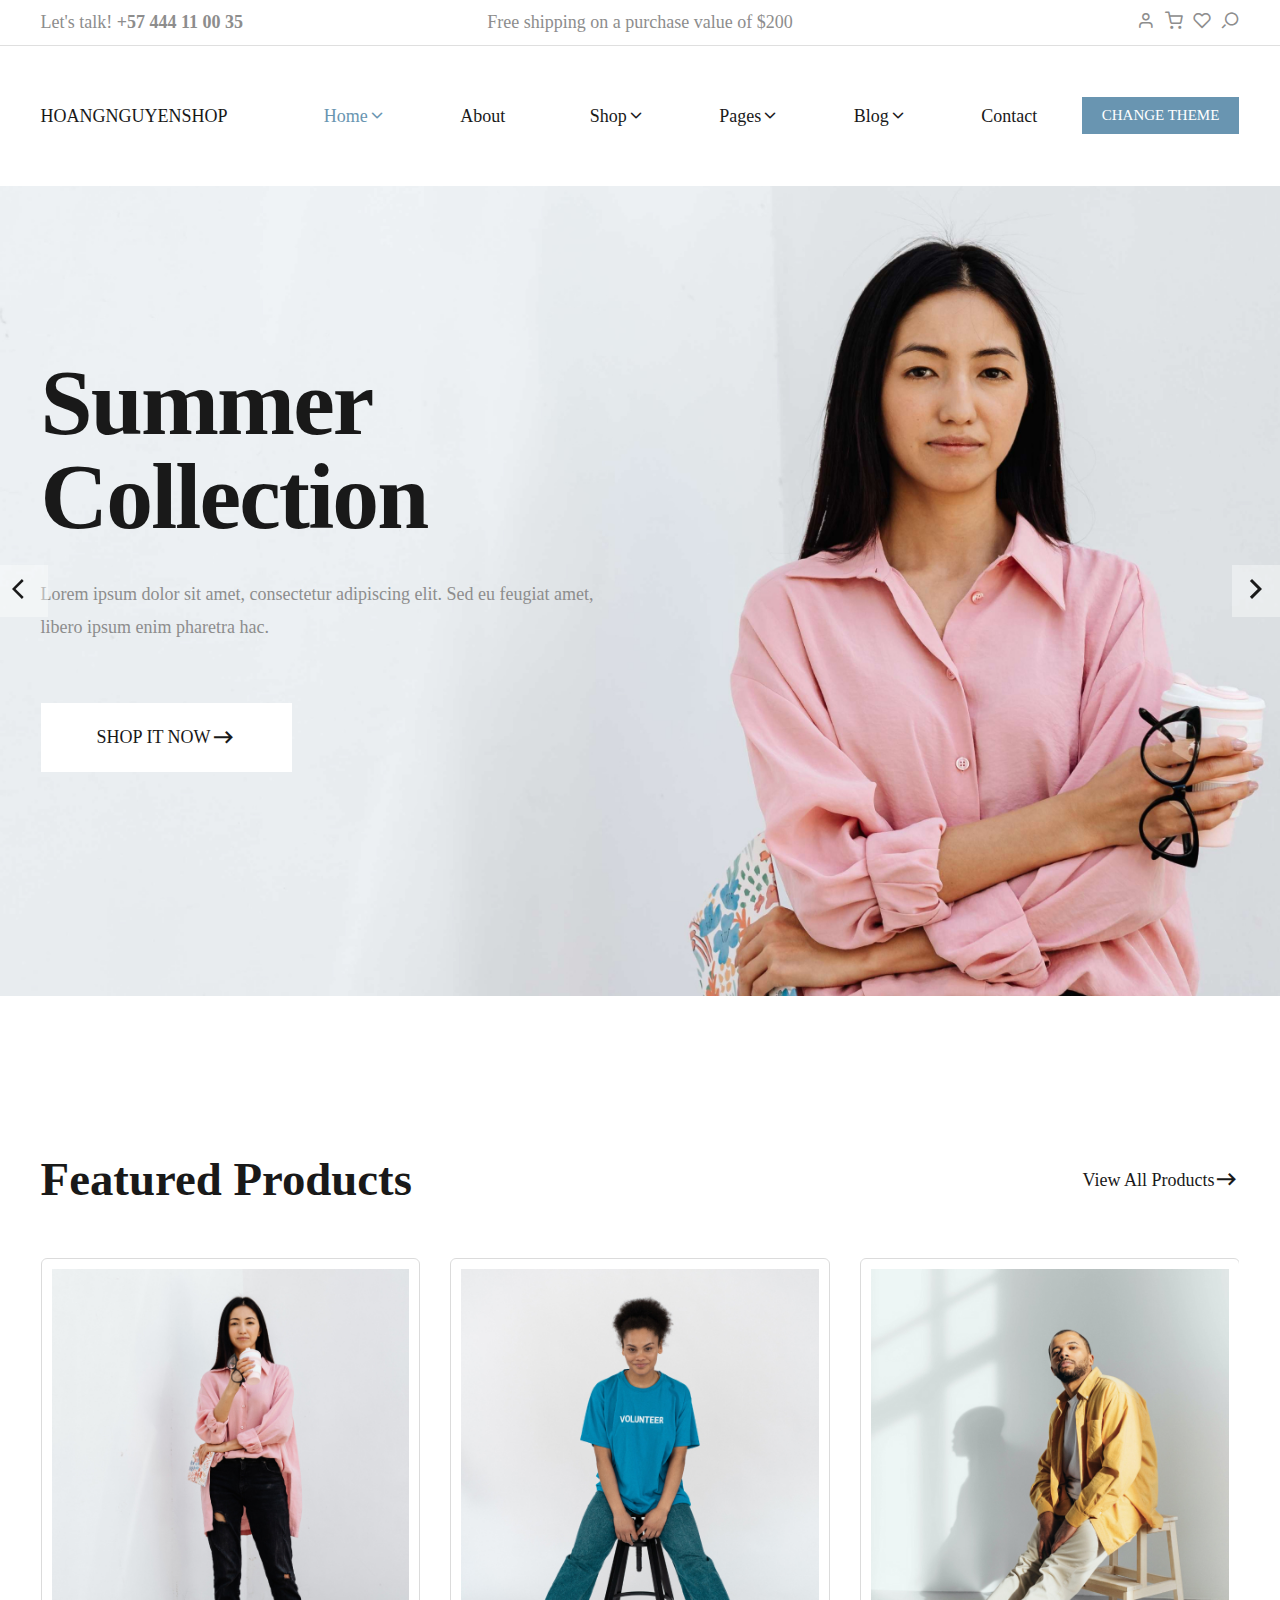
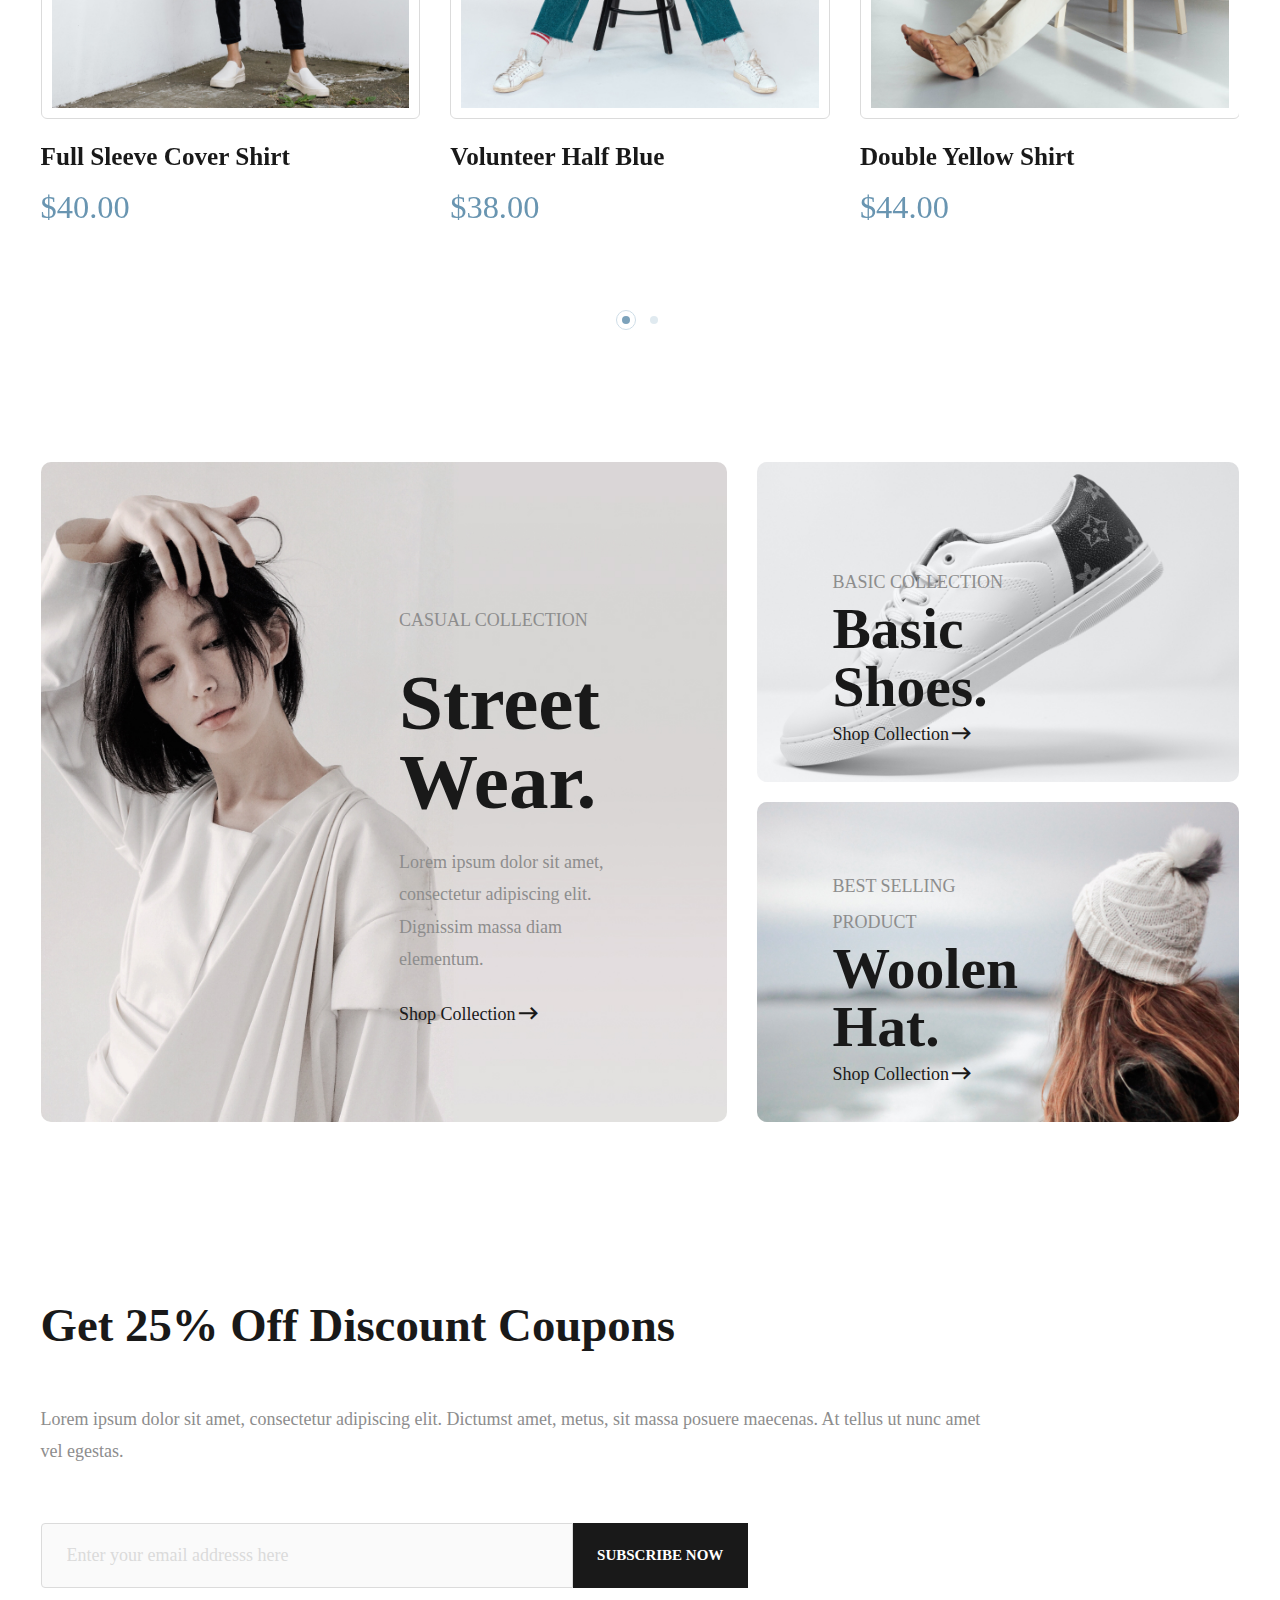
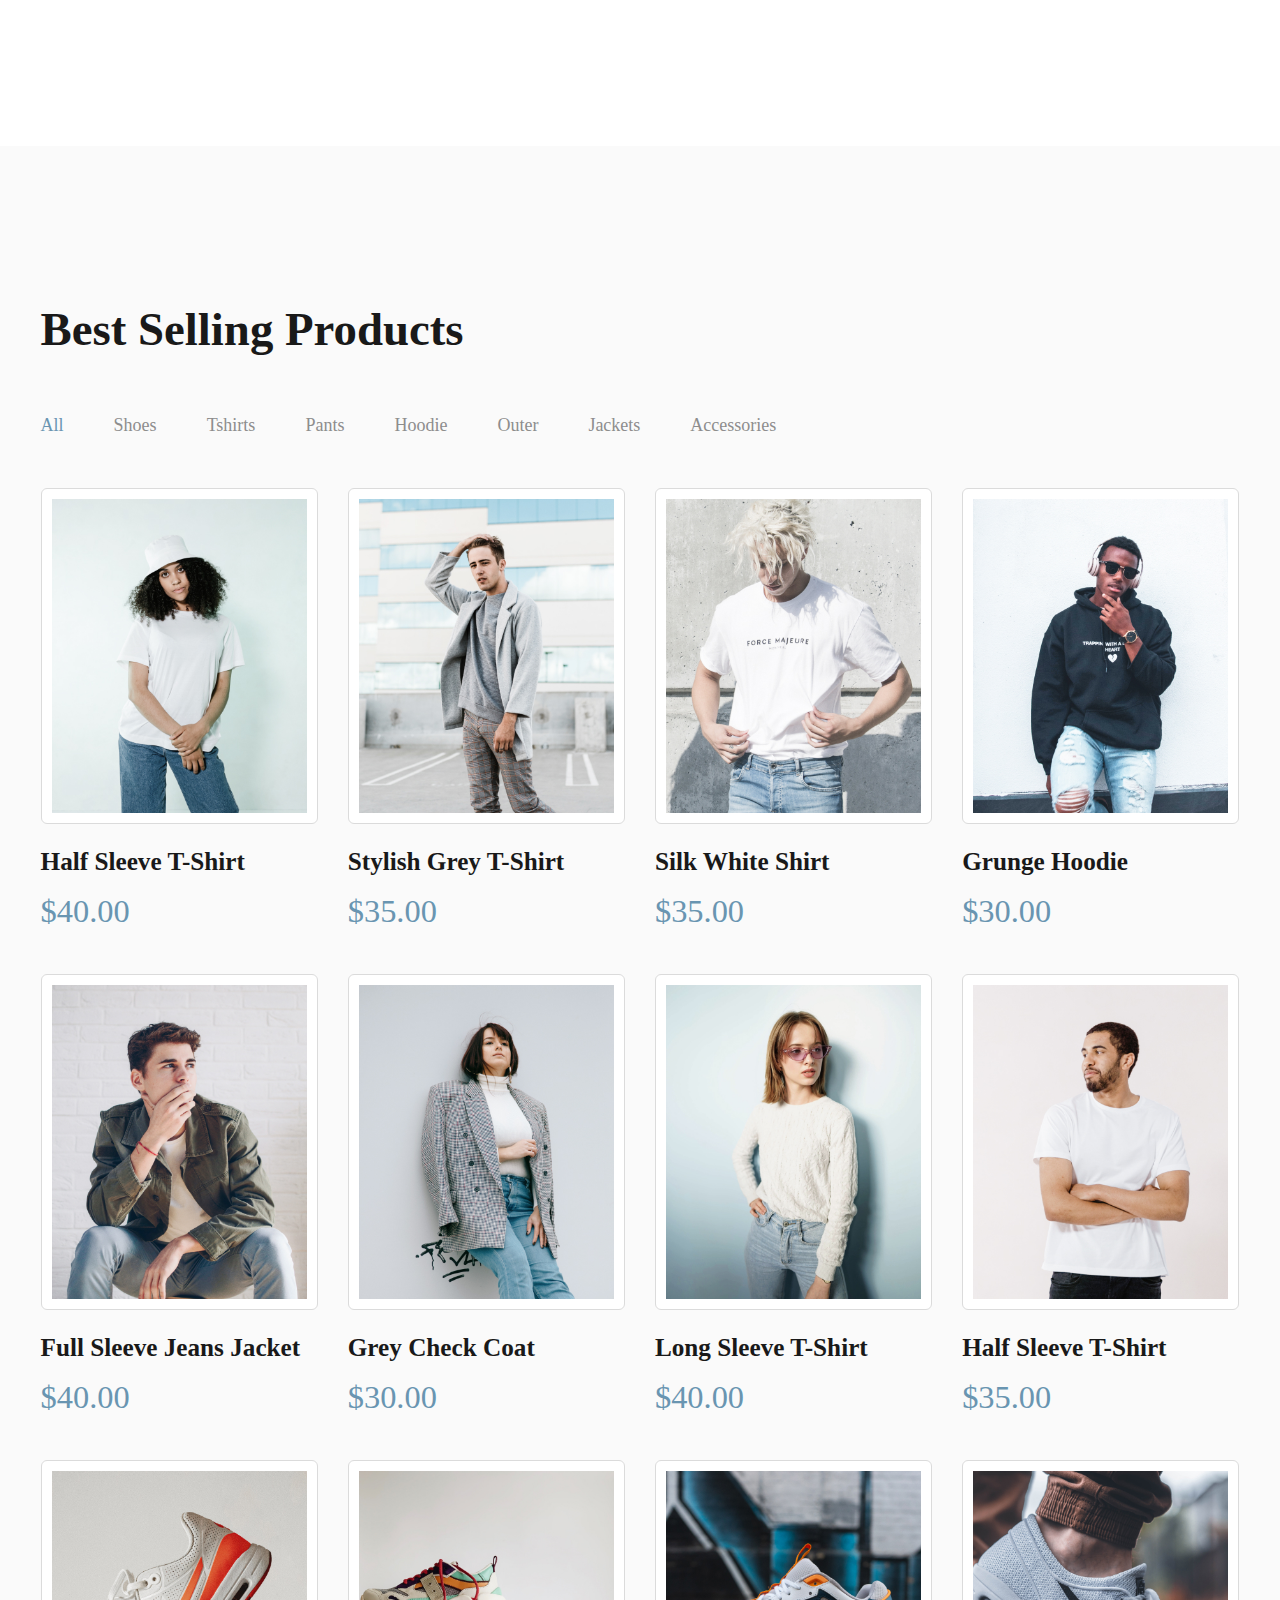
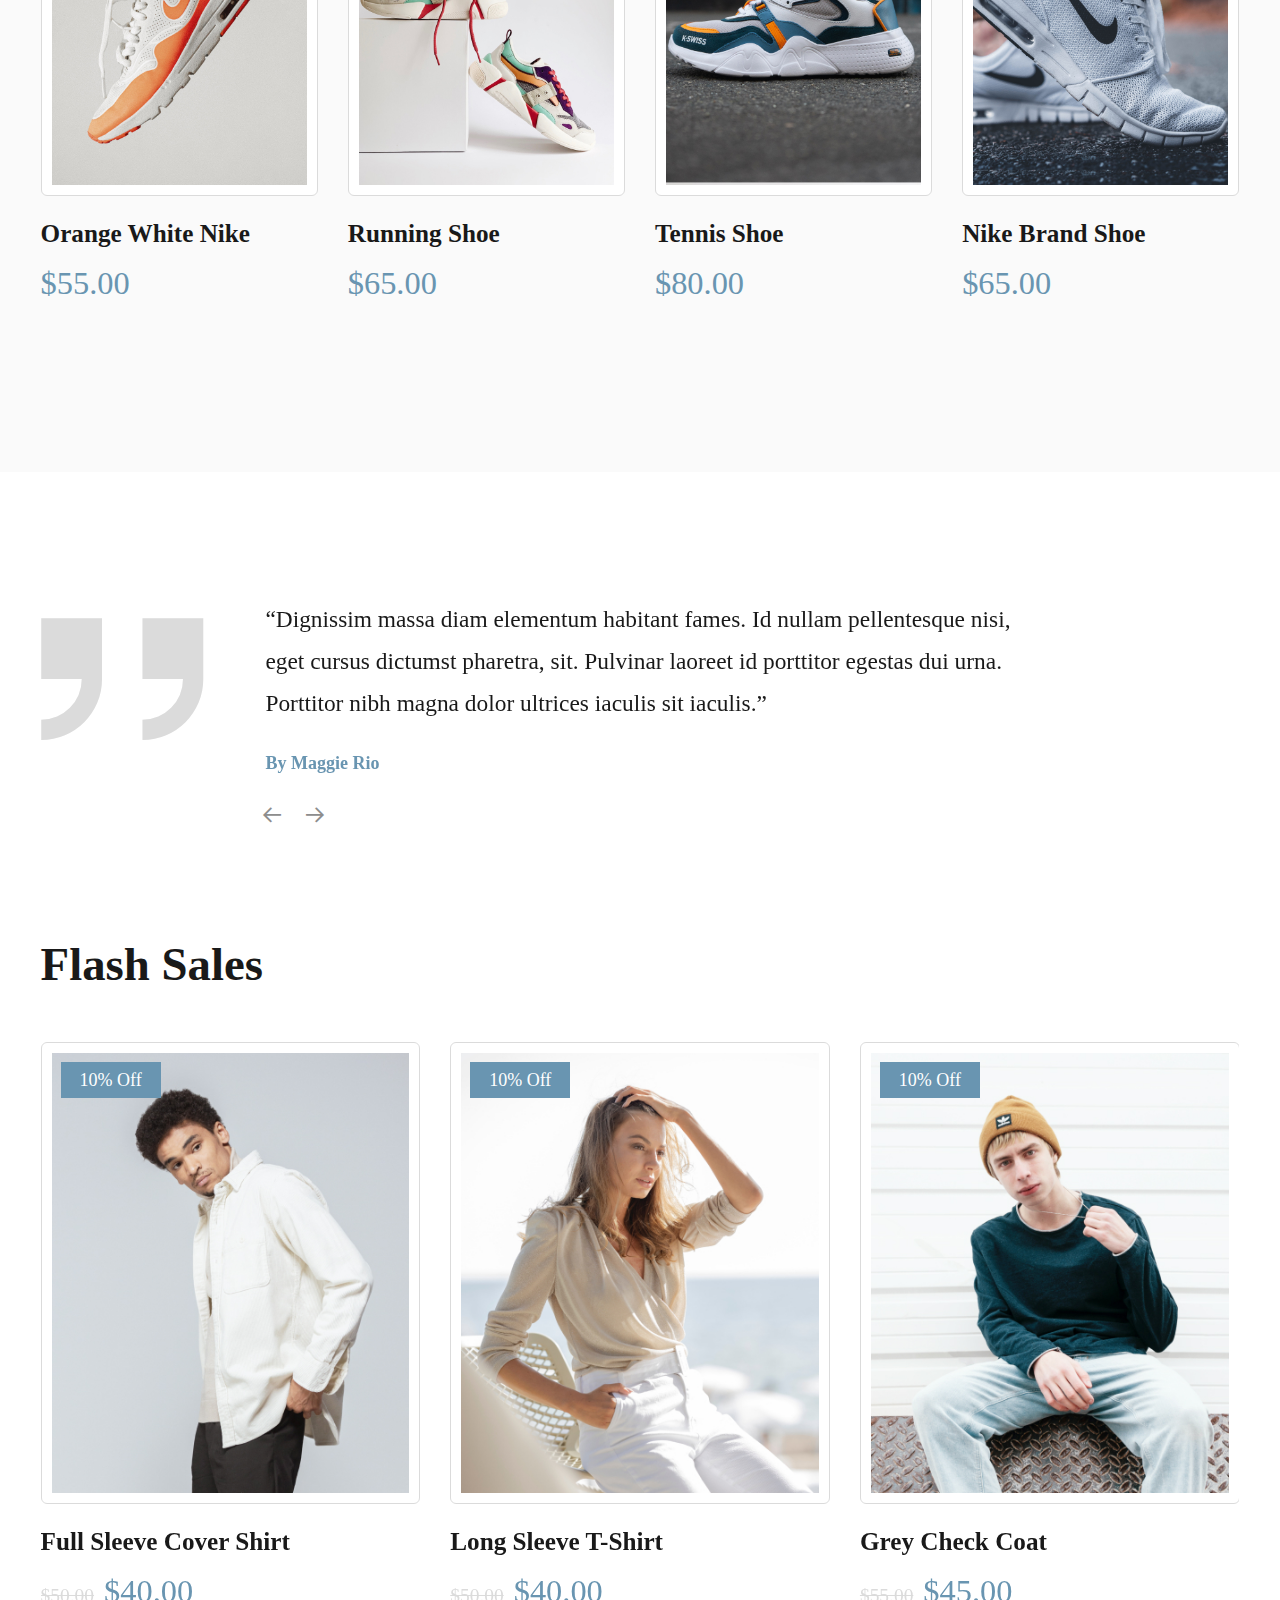
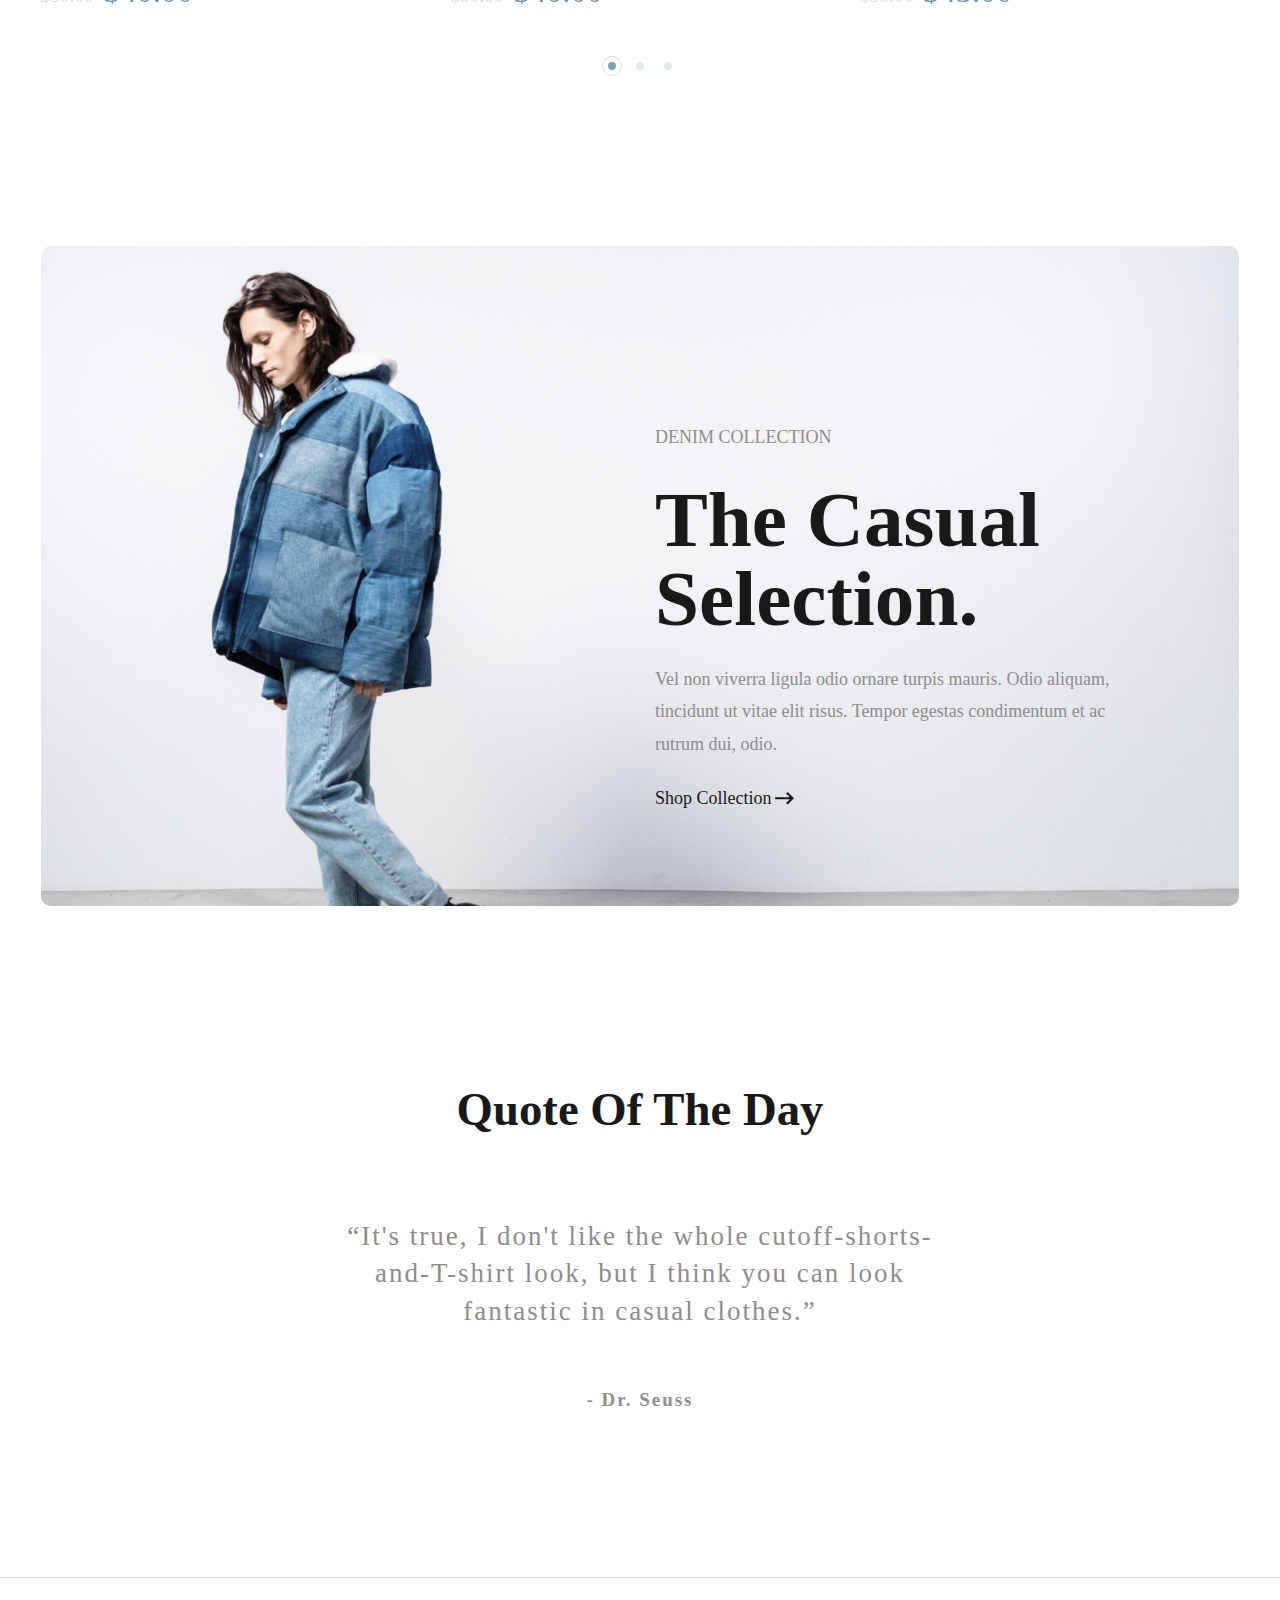
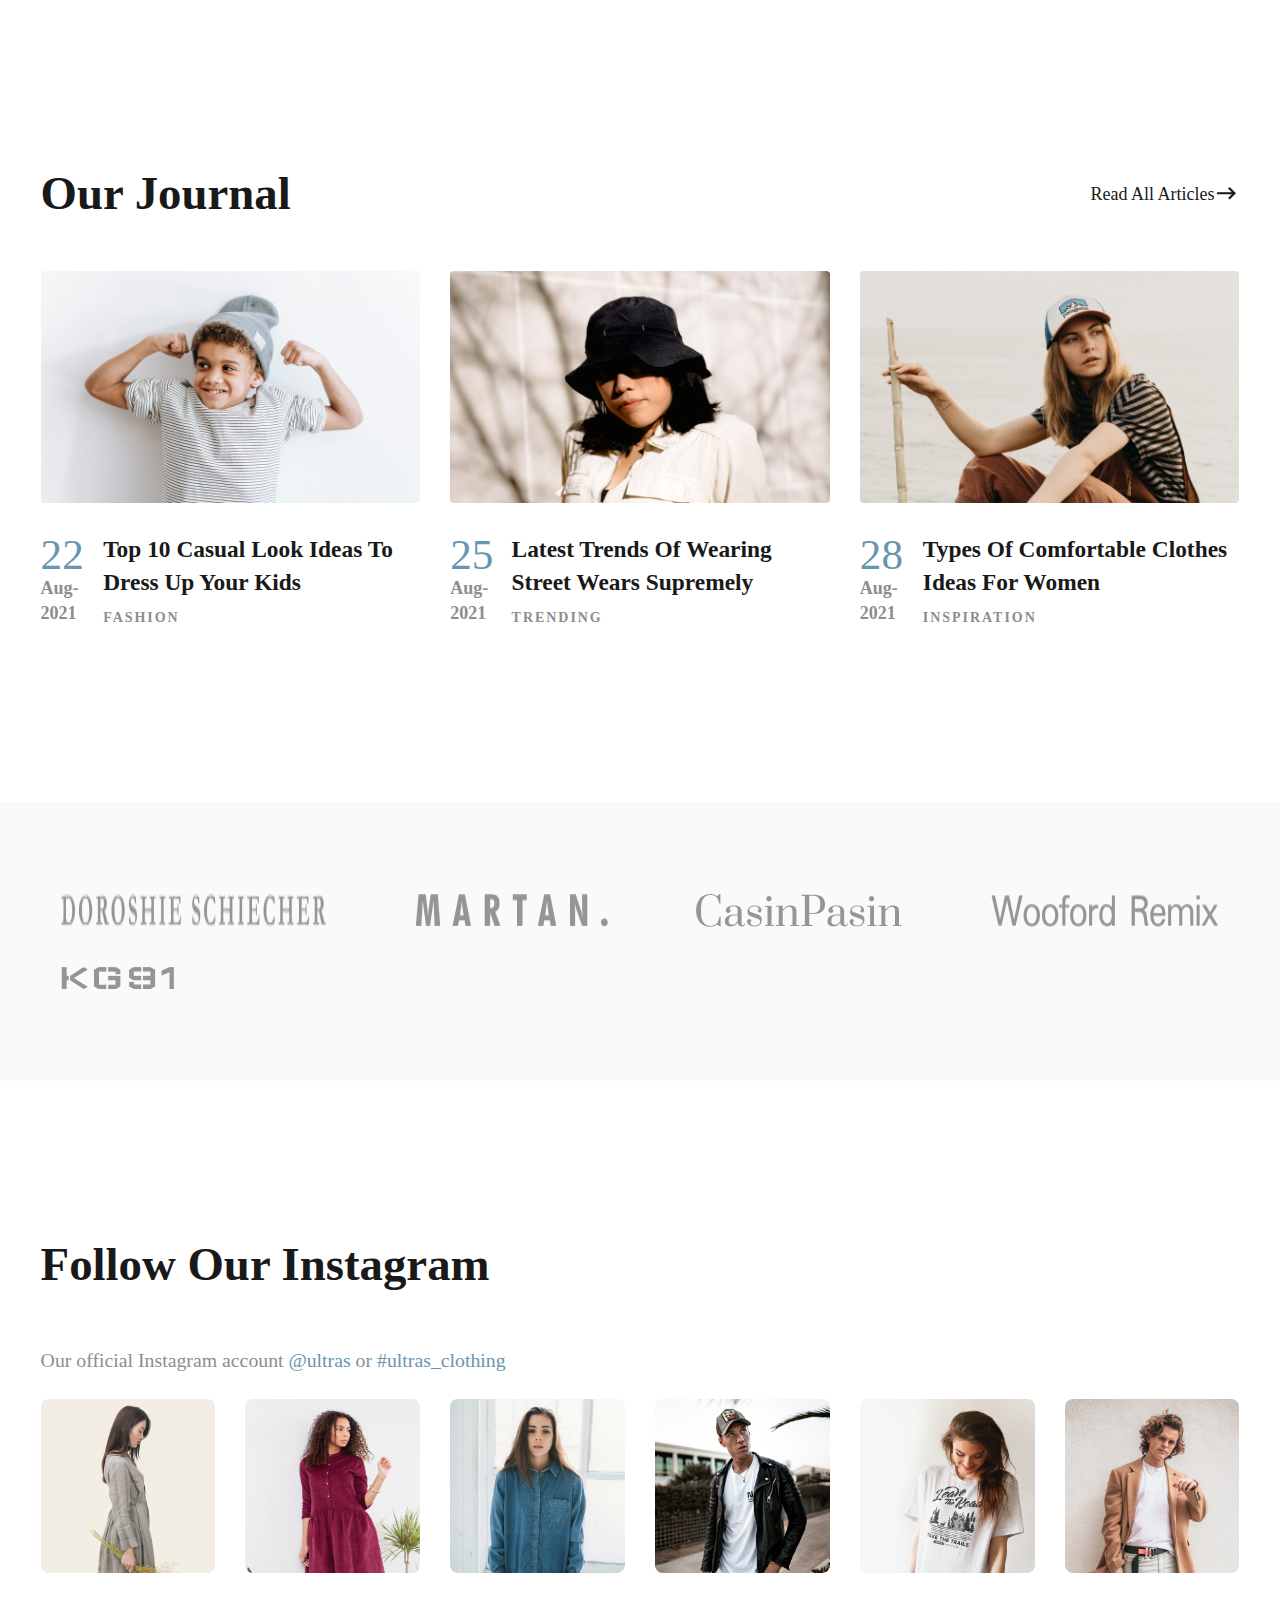
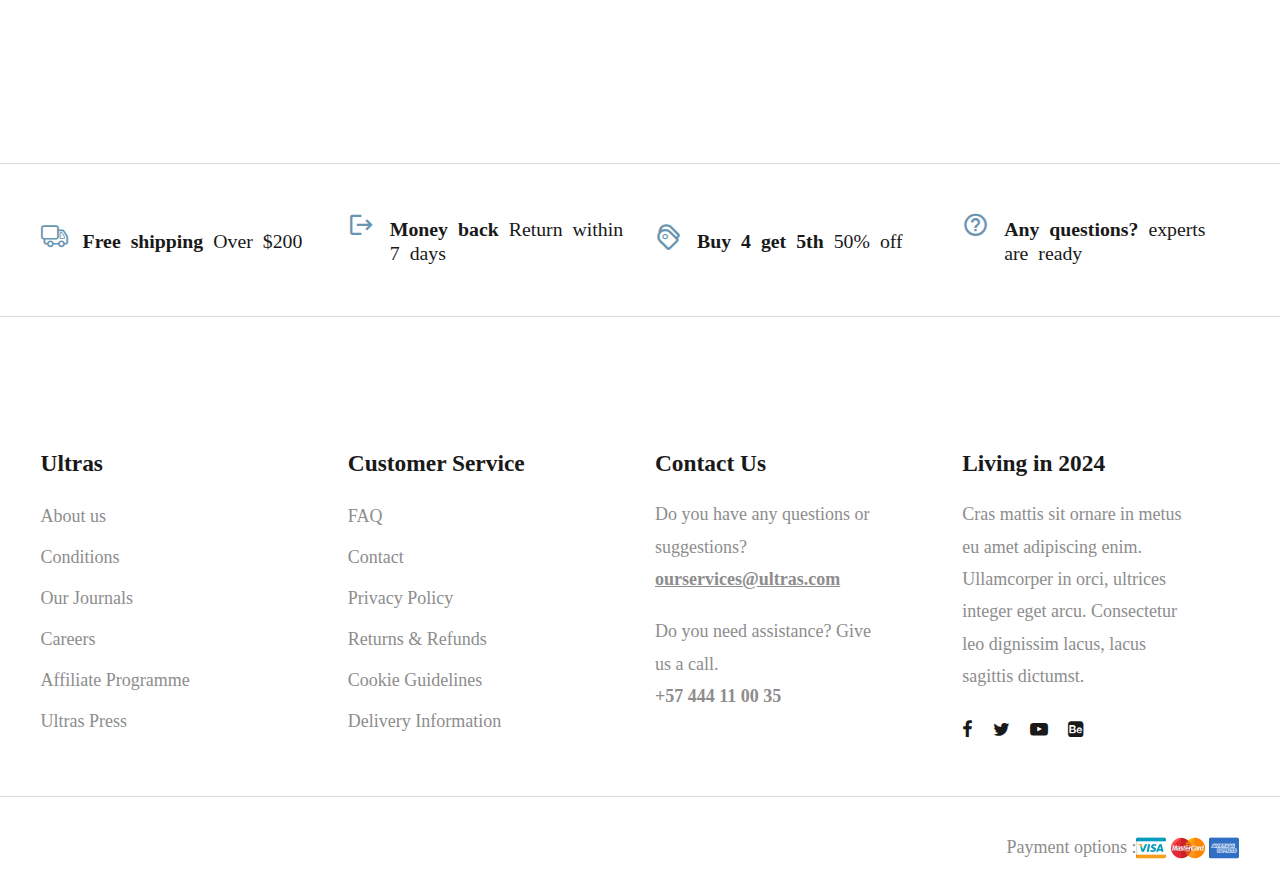
==== commit 28efd3b6: "add: switch theme" ====
--- a/index.html
+++ b/index.html
@@ -1,7 +1,7 @@
 <!DOCTYPE html>
 <html lang="en">
   <head>
-    <title>Ultras - Clothing Store eCommerce Store HTML Website Template</title>
+    <title>Hoang Nguyen - Clothing Store eCommerce Store</title>
     <meta charset="utf-8">
     <meta http-equiv="X-UA-Compatible" content="IE=edge">
     <meta name="viewport" content="width=device-width, initial-scale=1.0">
@@ -109,13 +109,12 @@
               <div class="col-lg-2 col-md-2">
                 <div class="main-logo">
                   <a href="index.html">
-                    <img src="images/main-logo.png" alt="logo">
+                    HOANGNGUYENSHOP
                   </a>
                 </div>
               </div>
               <div class="col-lg-10 col-md-10">
                 <div class="navbar">
-
                   <div id="main-nav" class="stellarnav d-flex justify-content-end right">
                     <ul class="menu-list">
 
@@ -123,7 +122,6 @@
                         <a href="index.html" class="item-anchor active d-flex align-item-center" data-effect="Home">Home<i class="icon icon-chevron-down"></i></a>
                         <ul class="submenu">
                           <li><a href="index.html" class="item-anchor active">Home</a></li>
-                          <li><a href="home2.html" class="item-anchor">Home v2<span class="text-primary"> (PRO)</span></a></li>
                         </ul>
                       </li>
 
@@ -133,25 +131,14 @@
                         <a href="shop.html" class="item-anchor d-flex align-item-center" data-effect="Shop">Shop<i class="icon icon-chevron-down"></i></a>
                         <ul class="submenu">
                           <li><a href="shop.html" class="item-anchor">Shop</a></li>
-                          <li><a href="shop-slider.html" class="item-anchor">Shop slider<span class="text-primary"> (PRO)</span></a></li>
-                          <li><a href="shop-grid.html" class="item-anchor">Shop grid<span class="text-primary"> (PRO)</span></a></li>
-                          <li><a href="shop-list.html" class="item-anchor">Shop list<span class="text-primary"> (PRO)</span></a></li>
-                          <li><a href="single-product.html" class="item-anchor">Single product<span class="text-primary"> (PRO)</span></a></li>
-                          <li><a href="cart.html" class="item-anchor">Cart<span class="text-primary"> (PRO)</span></a></li>
-                          <li><a href="wishlist.html" class="item-anchor">Wishlist<span class="text-primary"> (PRO)</span></a></li>
-                          <li><a href="checkout.html" class="item-anchor">Checkout<span class="text-primary"> (PRO)</span></a></li>
                         </ul>
                       </li>
 
                       <li class="menu-item has-sub">
                         <a href="#" class="item-anchor d-flex align-item-center" data-effect="Pages">Pages<i class="icon icon-chevron-down"></i></a>
                         <ul class="submenu">
-                          <li><a href="coming-soon.html" class="item-anchor">Coming soon<span class="text-primary"> (PRO)</span></a></li>
-                          <li><a href="login.html" class="item-anchor">Login<span class="text-primary"> (PRO)</span></a></li>
-                          <li><a href="faqs.html" class="item-anchor">FAQs<span class="text-primary"> (PRO)</span></a></li>
                           <li><a href="styles.html" class="item-anchor">Styles</a></li>
                           <li><a href="thank-you.html" class="item-anchor">Thankyou</a></li>
-                          <li><a href="error.html" class="item-anchor">Error page<span class="text-primary"> (PRO)</span></a></li>
                         </ul>
                       </li>
 
@@ -159,17 +146,14 @@
                         <a href="blog.html" class="item-anchor d-flex align-item-center" data-effect="Blog">Blog<i class="icon icon-chevron-down"></i></a>
                         <ul class="submenu">
                           <li><a href="blog.html" class="item-anchor">Blog</a></li>
-                          <li><a href="blog-sidebar.html" class="item-anchor">Blog with sidebar<span class="text-primary"> (PRO)</span></a></li>
-                          <li><a href="blog-masonry.html" class="item-anchor">Blog masonry<span class="text-primary"> (PRO)</span></a></li>
                           <li><a href="single-post.html" class="item-anchor">Single post</a></li>
                         </ul>
                       </li>
 
                       <li><a href="contact.html" class="item-anchor" data-effect="Contact">Contact</a></li>
-
+                      <li><button id="theme-toggle" class="theme-toggle">Change Theme</button></li>
                     </ul>
                   </div>
-
                 </div>
               </div>
             </div>
@@ -1840,7 +1824,7 @@
             </div>
             <div class="col-lg-3 col-md-6 col-sm-6">
               <div class="footer-menu">
-                <h5 class="widget-title">Forever 2018</h5>
+                <h5 class="widget-title">Living in 2024</h5>
                 <p>Cras mattis sit ornare in metus eu amet adipiscing enim. Ullamcorper in orci, ultrices integer eget arcu. Consectetur leo dignissim lacus, lacus sagittis dictumst.</p>
                 <div class="social-links">
                   <ul class="d-flex list-unstyled">
@@ -1878,7 +1862,7 @@
       <div class="container">
         <div class="d-flex align-items-center flex-wrap justify-content-between">
           <div class="copyright">
-            <p>Freebies by <a href="https://templatesjungle.com/">Templates Jungle</a> Distributed by <a href="https://themewagon.com">ThemeWagon</a>
+            
             </p>
           </div>
           <div class="payment-method">
--- a/style.css
+++ b/style.css
@@ -121,20 +121,49 @@
 }
 /* Theme Colors */
 :root {
-    --accent-color       : #8d8d8d;
-    --dark-color         : #191919;
-    --light-color        : #fff;
-    --grey-color         : #dbdbdb;
-    --light-grey-color   : #fafafa;
-    --primary-color      : #6995B1;
-    --light-primary-color   : #eef1f3;
-}
-
-/* Fonts */
-:root {
-    --body-font           : "Inter", sans-serif;
-    --heading-font        : "Inter", sans-serif;
-}
+  --accent-color: #8d8d8d;
+  --dark-color: #191919;
+  --light-color: #fff;
+  --grey-color: #dbdbdb;
+  --light-grey-color: #fafafa;
+  --primary-color: #6995B1;
+  --light-primary-color: #eef1f3;
+}
+
+body.dark-theme {
+  --accent-color: #dbdbdb;
+  --dark-color: #fff;
+  --light-color: #191919;
+  --grey-color: #303030;
+  --light-grey-color: #2a2a2a;
+  --primary-color: #6995B1;
+  --light-primary-color: #1a1a1a;
+}
+
+body {
+  font-family: var(--body-font);
+  font-size: 18px;
+  font-weight: 300;
+  line-height: 2;
+  color: var(--accent-color);
+  margin: 0;
+  background-color: var(--light-color);
+  transition: background-color 0.3s ease, color 0.3s ease;
+}
+
+.theme-toggle {
+  background: var(--primary-color);
+  color: var(--light-color);
+  border: none;
+  padding: 10px 20px;
+  cursor: pointer;
+  transition: background 0.3s ease, color 0.3s ease;
+}
+
+.theme-toggle:hover {
+  background: var(--dark-color);
+}
+
 
 
 /*----------------------------------------------*/
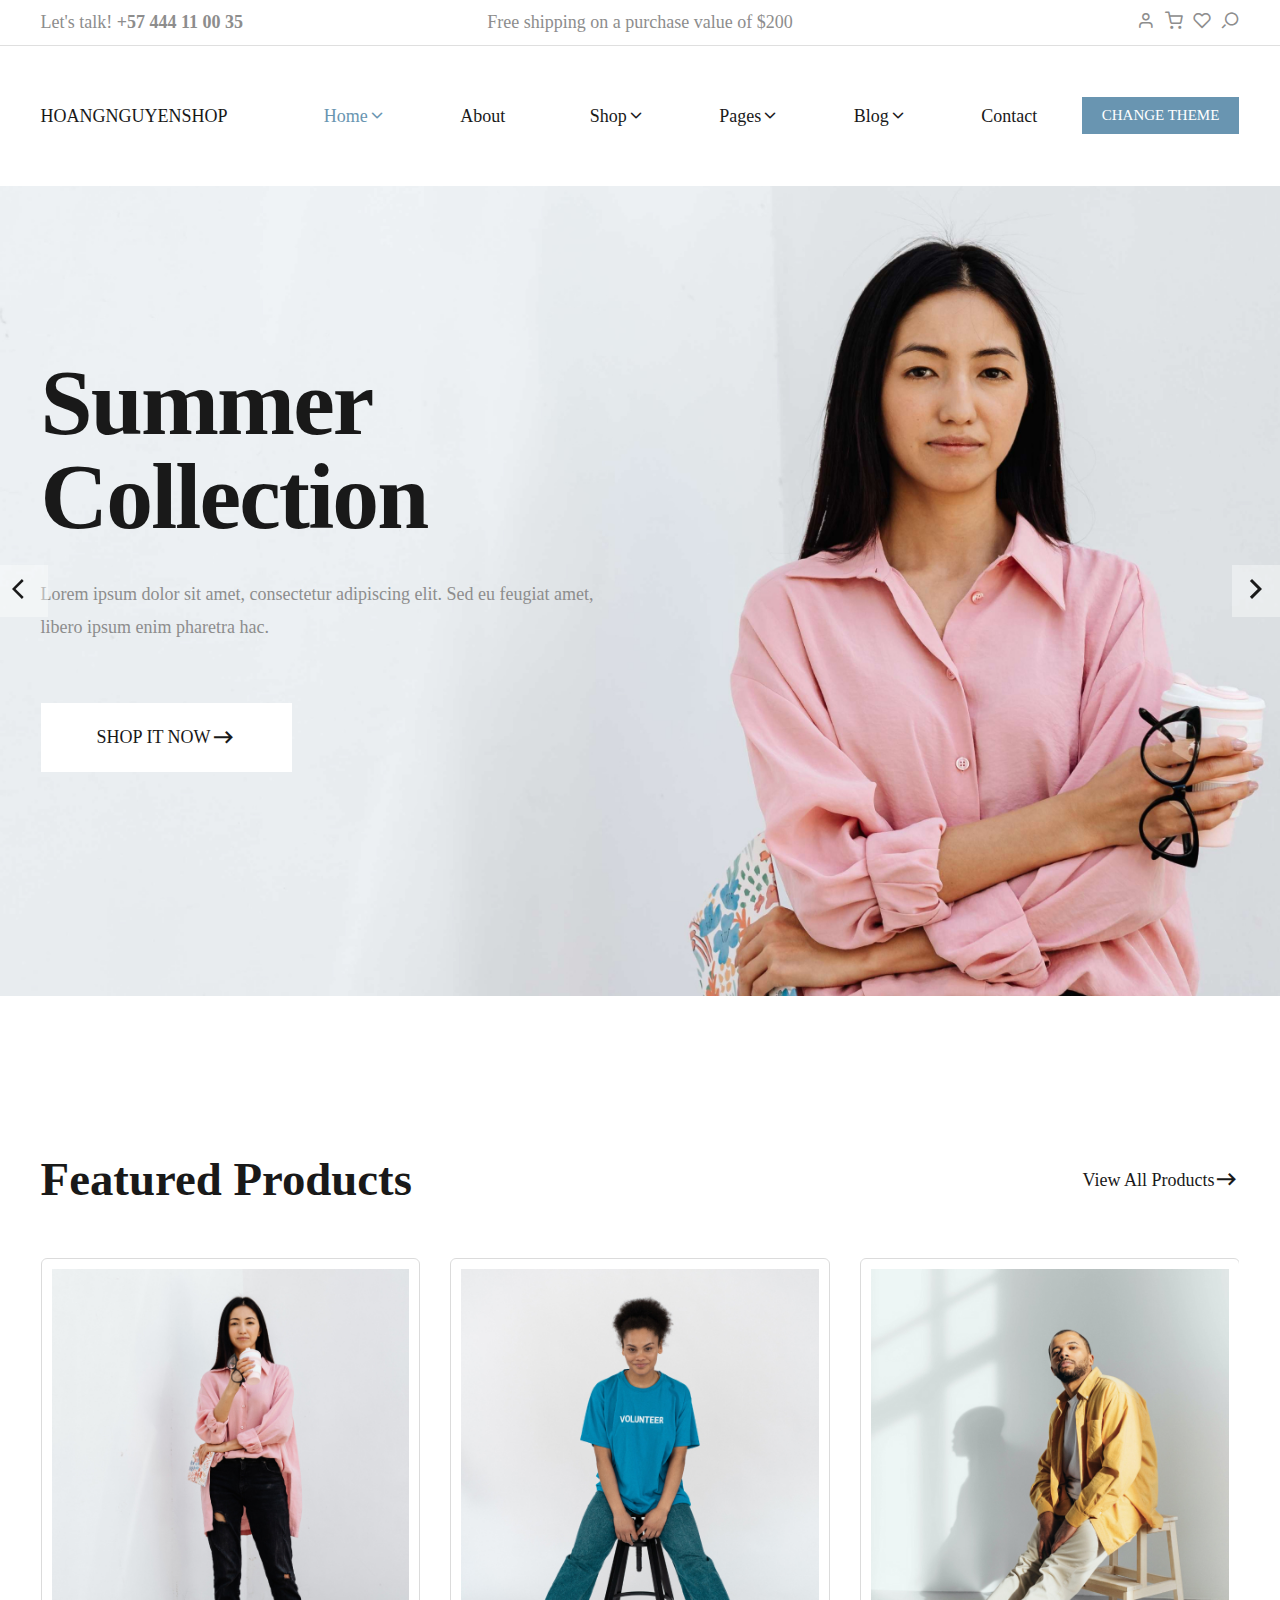
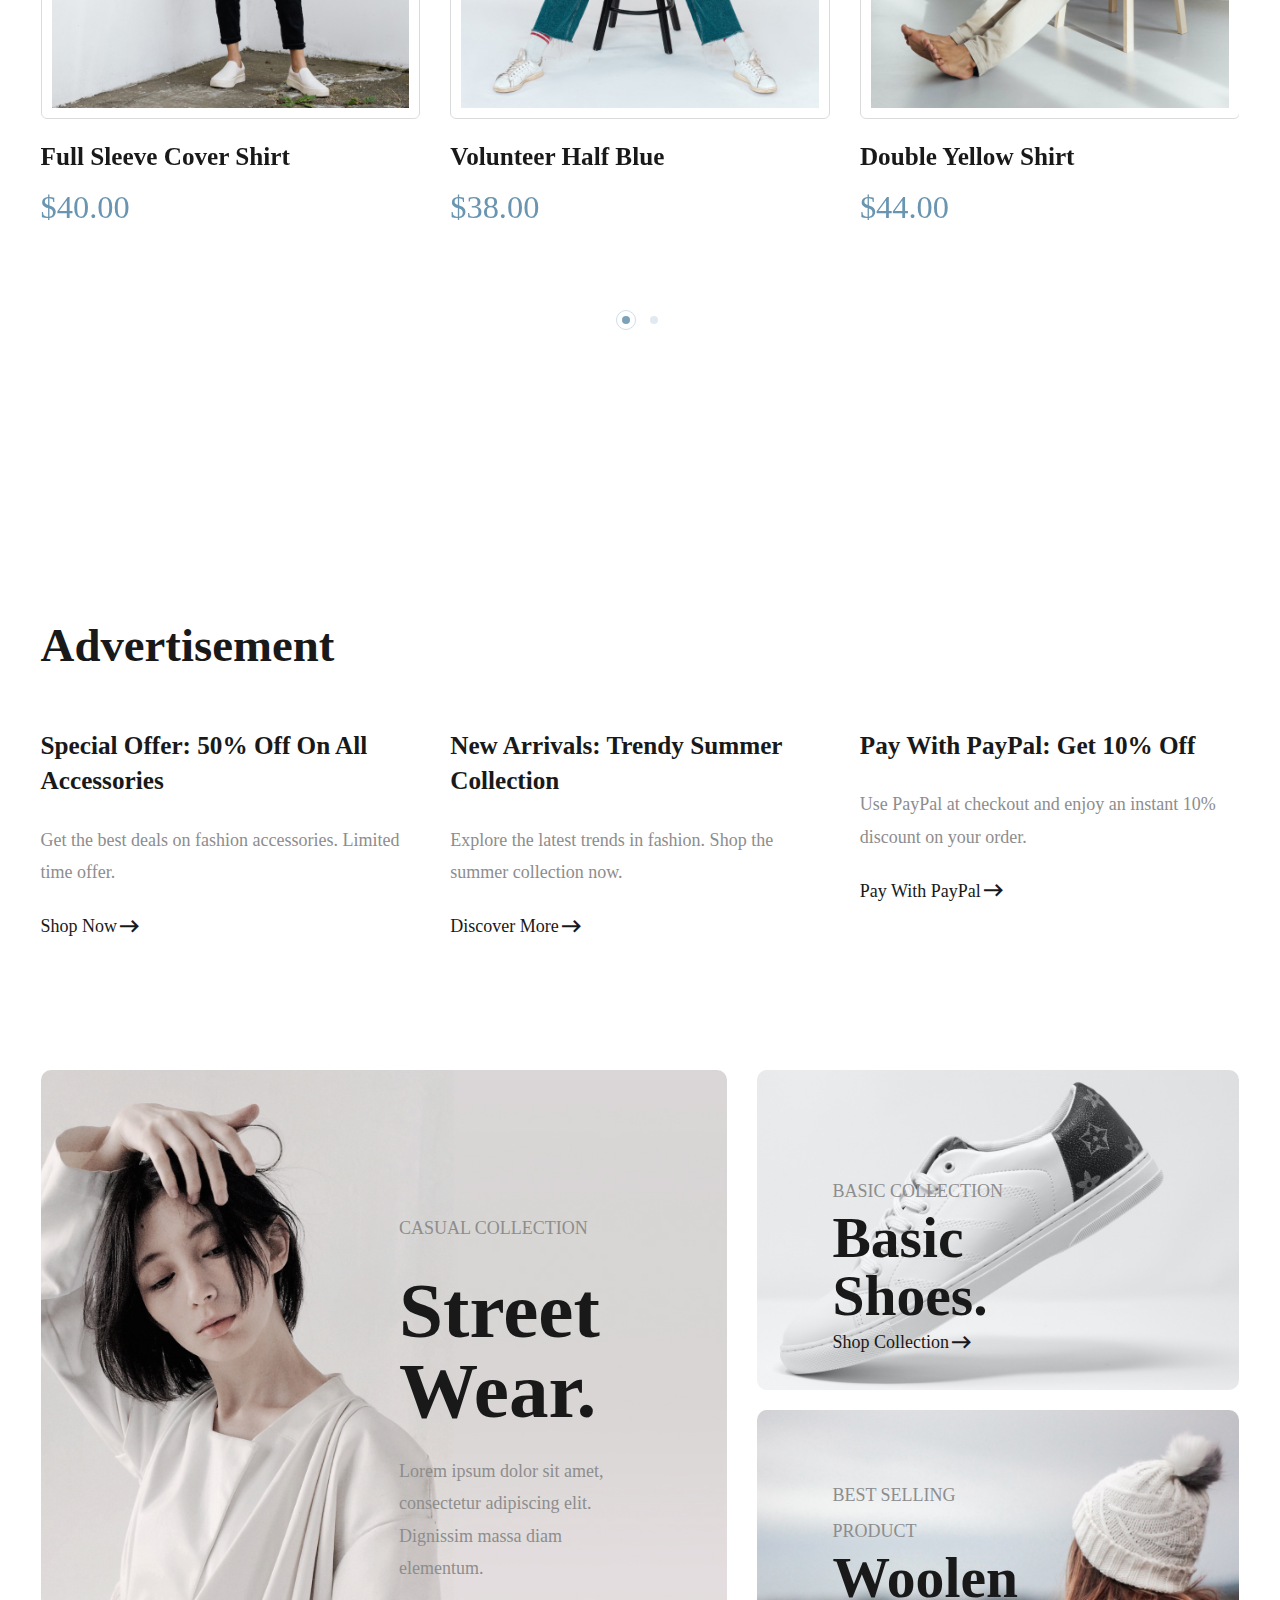
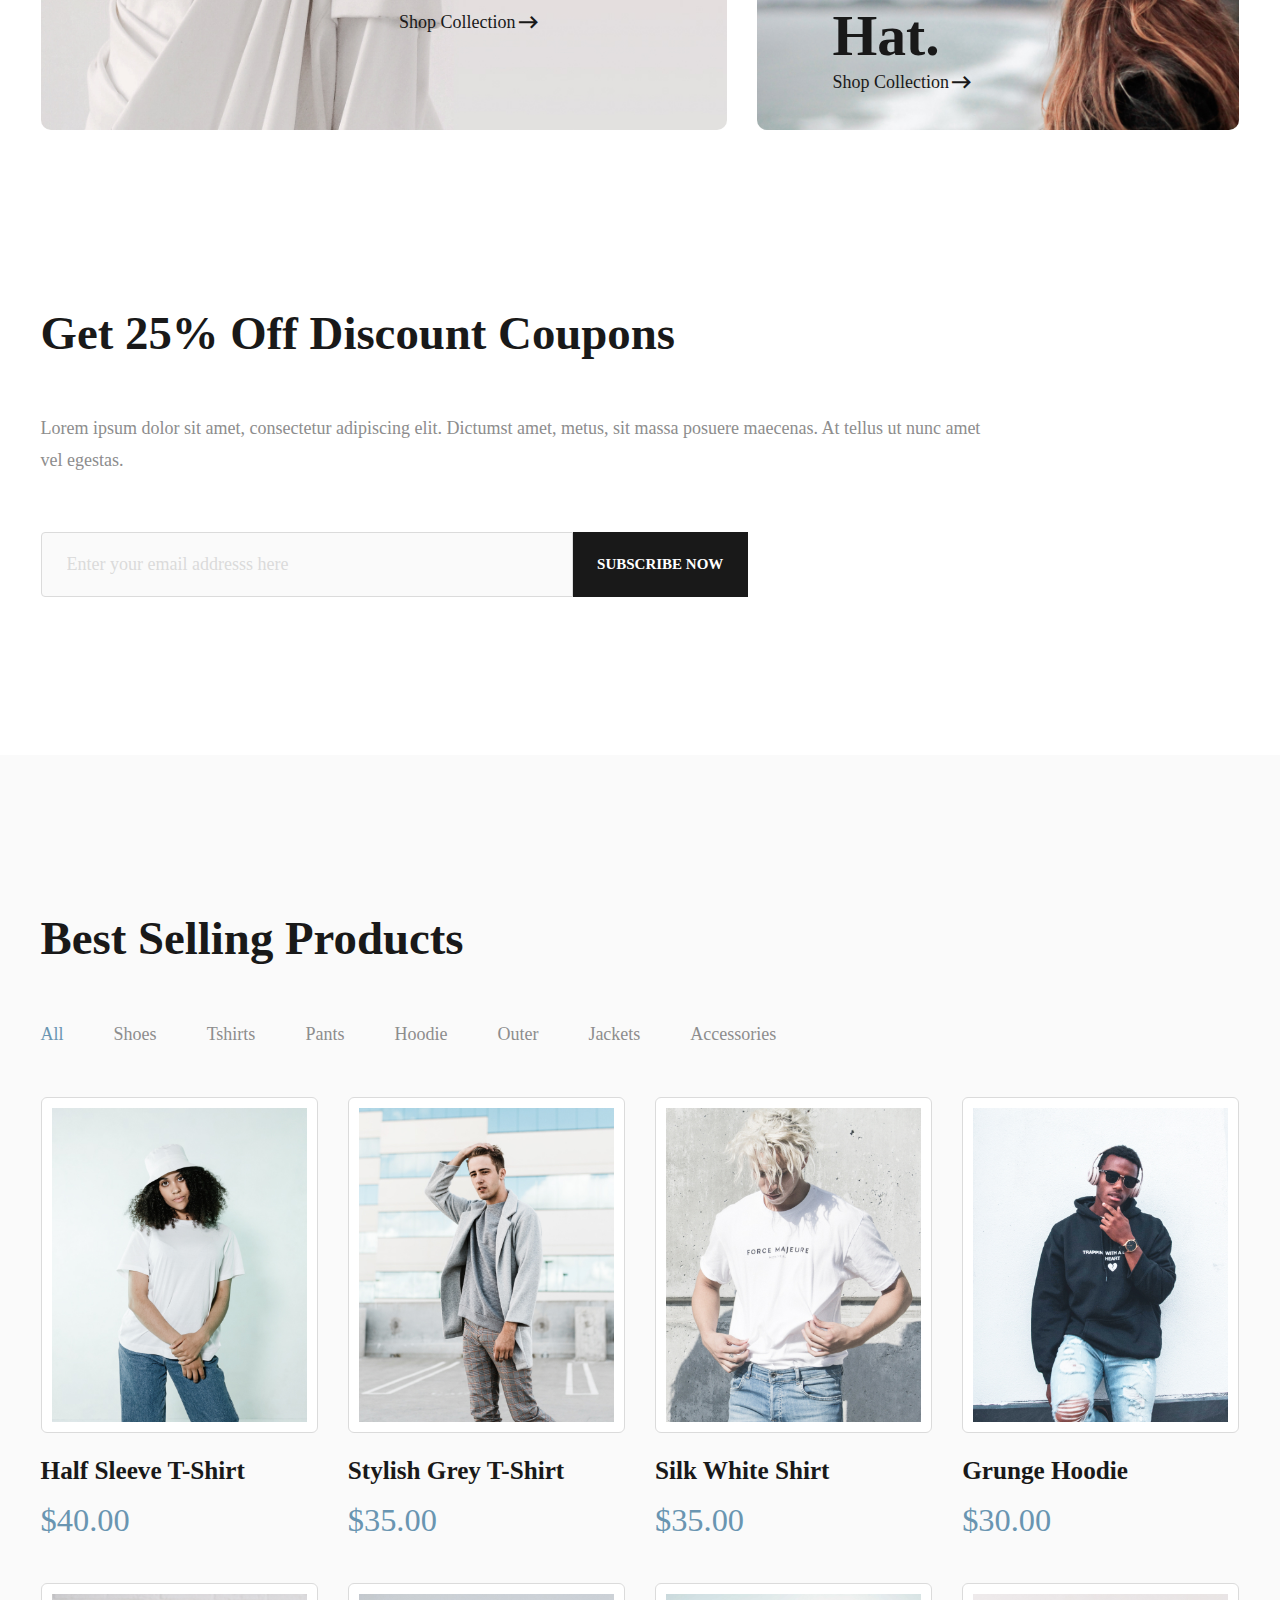
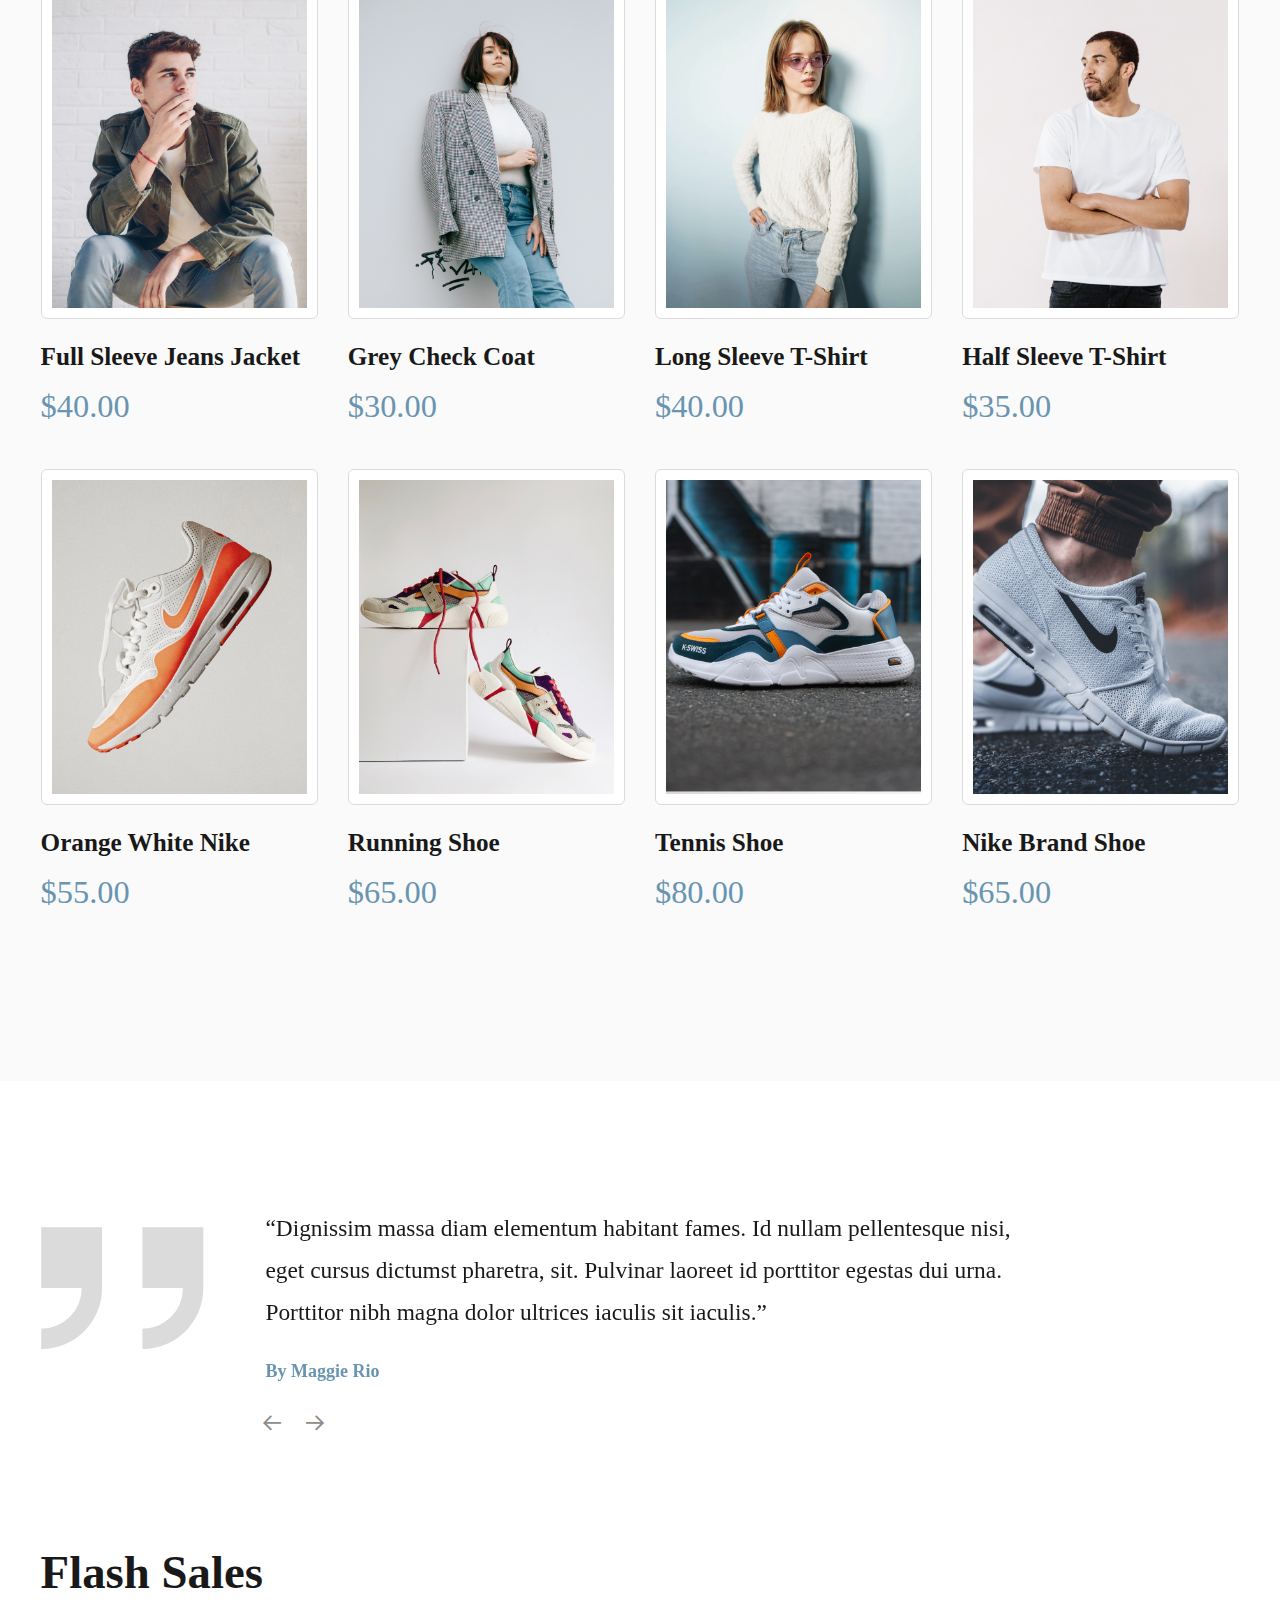
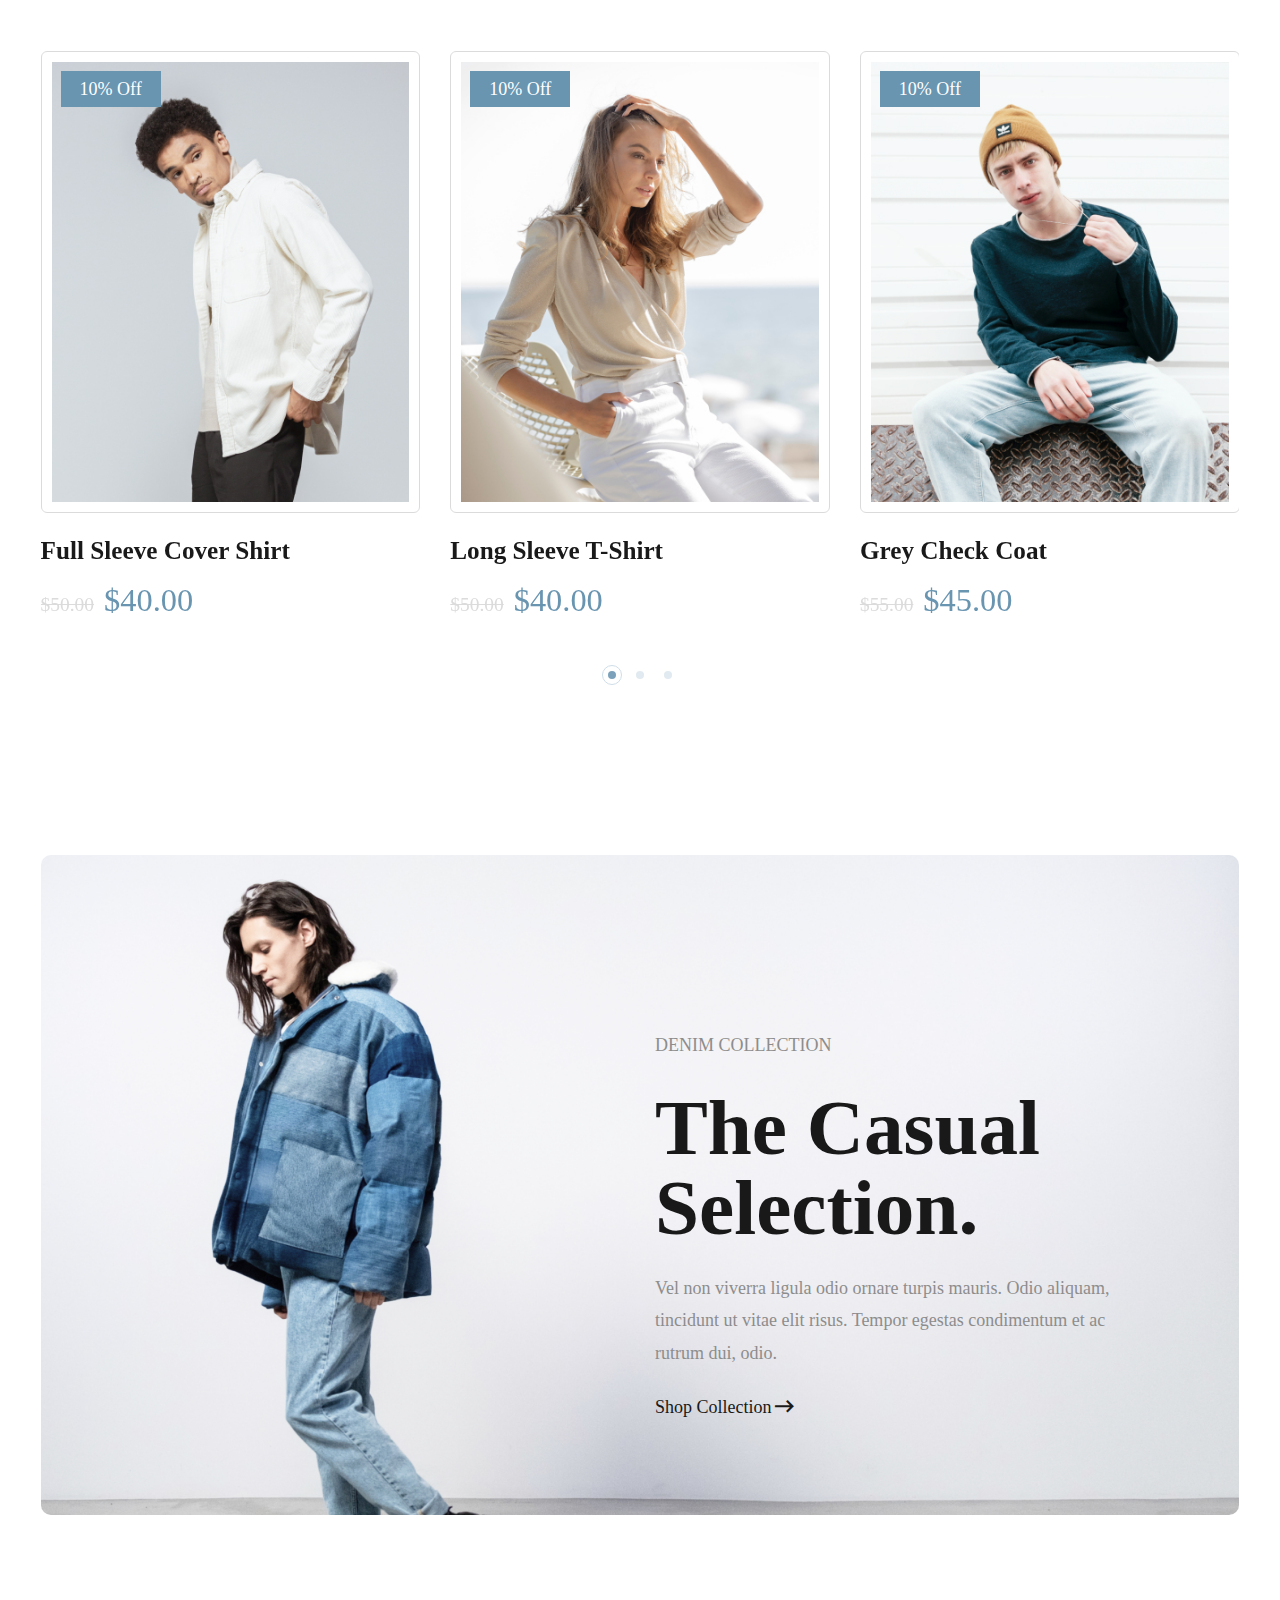
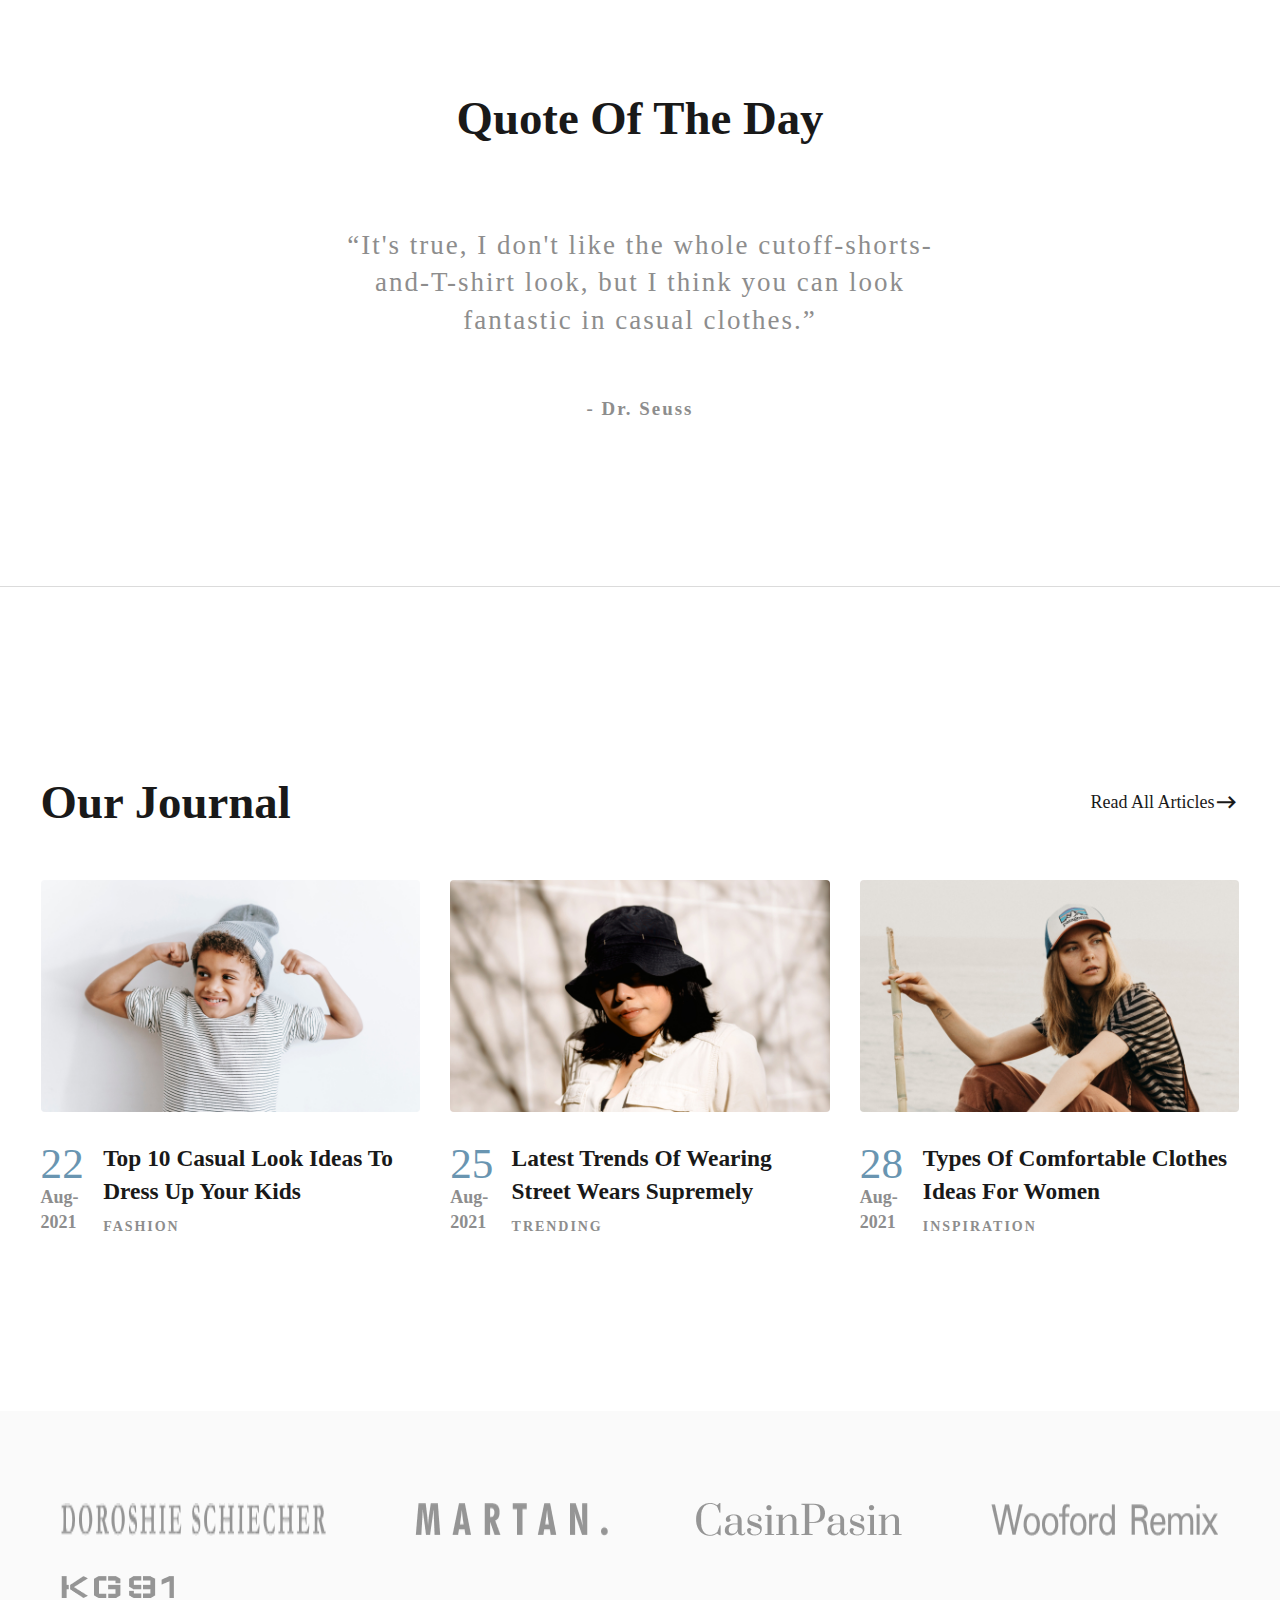
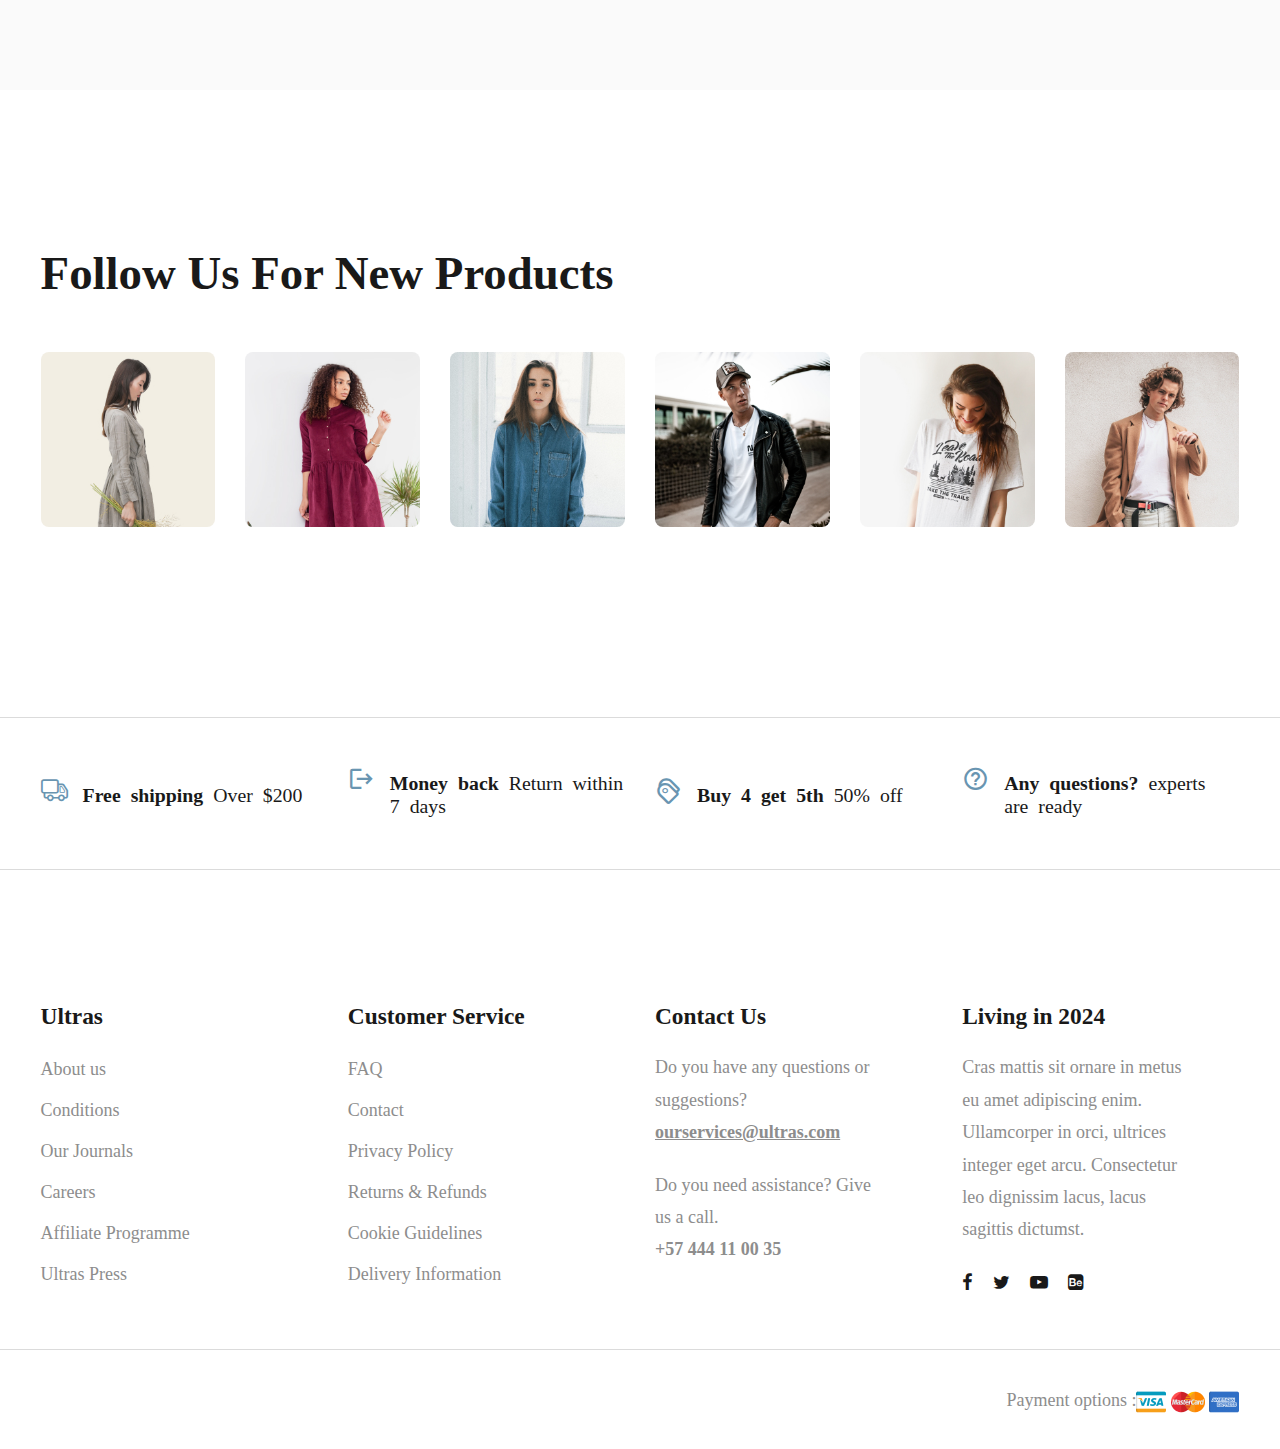
==== commit b058ec16: "finalize: submitting the project" ====
--- a/index.html
+++ b/index.html
@@ -331,7 +331,44 @@
         <div class="swiper-pagination"></div>
       </div>
     </section>
-
+    
+    <section id="advertisement-section" class="advertisement-section padding-large">
+      <div class="container">
+        <div class="advertisement-header d-flex flex-wrap align-items-center justify-content-between">
+          <h2 class="section-title">Advertisement</h2>
+        </div>
+        <div class="advertisement-content row">
+          <div class="col-md-4">
+            <div class="advertisement-item">
+              <div class="ad-detail">
+                <h3 class="ad-title">Special Offer: 50% off on all accessories</h3>
+                <p>Get the best deals on fashion accessories. Limited time offer.</p>
+                <a href="shop.html" class="btn-wrap d-flex align-items-center">Shop now <i class="icon icon-arrow-io"></i></a>
+              </div>
+            </div>
+          </div>
+          <div class="col-md-4">
+            <div class="advertisement-item">
+              <div class="ad-detail">
+                <h3 class="ad-title">New Arrivals: Trendy Summer Collection</h3>
+                <p>Explore the latest trends in fashion. Shop the summer collection now.</p>
+                <a href="shop.html" class="btn-wrap d-flex align-items-center">Discover more <i class="icon icon-arrow-io"></i></a>
+              </div>
+            </div>
+          </div>
+          <div class="col-md-4">
+            <div class="advertisement-item">
+              <div class="ad-detail">
+                <h3 class="ad-title">Pay with PayPal: Get 10% Off</h3>
+                <p>Use PayPal at checkout and enjoy an instant 10% discount on your order.</p>
+                <a href="shop.html" class="btn-wrap d-flex align-items-center">Pay with PayPal <i class="icon icon-arrow-io"></i></a>
+              </div>
+            </div>
+          </div>
+        </div>
+      </div>
+    </section>    
+    
     <section id="latest-collection">
       <div class="container">
         <div class="product-collection row">
@@ -1672,10 +1709,9 @@
     <section id="instagram" class="padding-large">
       <div class="container">
         <div class="section-header">
-          <h2 class="section-title">Follow our instagram</h2>
+          <h2 class="section-title">Follow us for new products</h2>
         </div>
-        <p>Our official Instagram account <a href="#">@ultras</a> or <a href="#">#ultras_clothing</a>
-        </p>
+        
         <div class="row d-flex flex-wrap justify-content-between">
           <div class="col-lg-2 col-md-4 col-sm-6">
             <figure class="zoom-effect">
